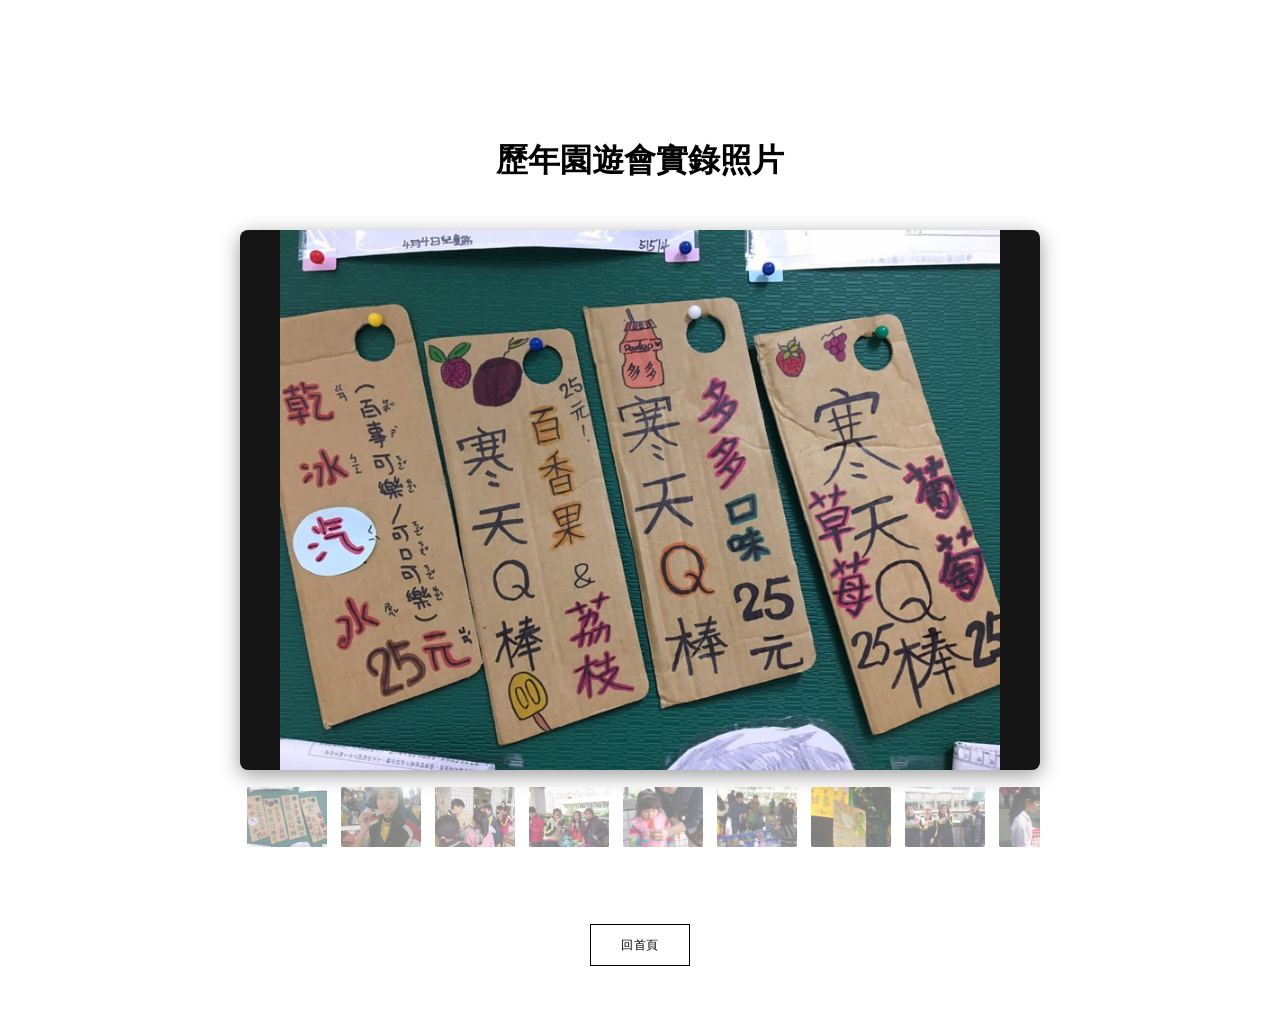
==== 27511241802352637636.html @ 29d3cc78 "Update 27511241802352637636.html" ====
<!DOCTYPE html>
<html lang="zh_TW">
	<head>
		<title>歷年實錄 - 話拳寒天Q棒</title>
		<meta http-equiv="Content-Type" content="text/html; charset=utf-8" />
		<meta name="viewport" content="width=device-width, initial-scale=1.0" />
		<meta name="google-site-verification" content="z-5UtkmPJIbmb4eJAT8ooaVAMzDH4TRlbMWdKeIVxls" />

<style>
/* === 1. 彈出視窗背景與定位 === */
#site-notice {
    position: fixed;
    z-index: 1000000 !important;
    left: 0;
    top: 0;
    width: 100%;
    height: 100%;
    overflow: auto;
    background-color: rgba(0, 0, 0, 0.6); 
    display: none;
    justify-content: center;
    align-items: center;
    padding: 20px;
}
.notice-content {
    background-color: #fefefe;
    margin: auto;
    padding: 0;
    border-radius: 10px;
    width: 90%; 
    max-width: 450px; 
    box-shadow: 0 4px 12px rgba(0, 0, 0, 0.3);
    position: relative;
    overflow: hidden; 
    animation: fadeIn 0.3s; 
}
.notice-image {
    display: block;
    width: 100%; 
    height: auto; 
}
.close-btn-notice {
    color: #aaa;
    position: absolute;
    top: 5px; 
    right: 10px;
    font-size: 32px;
    font-weight: bold;
    cursor: pointer;
    line-height: 1;
    text-shadow: 0 0 5px rgba(0, 0, 0, 0.8); 
    z-index: 1000000;
}
.close-btn-notice:hover, .close-btn-notice:focus {
    color: #fff;
    text-decoration: none;
}
@keyframes fadeIn {
    from { opacity: 0; transform: scale(0.95); }
    to { opacity: 1; transform: scale(1); }
}

/* === 2. 純 CSS 幻燈片核心樣式 === */
.gallery-container {
    max-width: 800px;
    margin: 0 auto;
    position: relative;
}
/* 大圖展示區 */
.main-stage {
    position: relative;
    width: 100%;
    height: 540px;
    background: #151515;
    border-radius: 8px;
    overflow: hidden;
    box-shadow: 0 5px 20px rgba(0,0,0,0.4);
}
.main-stage img {
    position: absolute;
    width: 100%;
    height: 100%;
    object-fit: contain; /* 保持原圖比例不變形 */
    opacity: 0;
    transition: opacity 0.4s ease-in-out;
    left: 0;
    top: 0;
}
/* 預設顯示第一張 */
.main-stage img:first-child {
    opacity: 1;
    z-index: 1;
}
/* 當縮圖錨點被觸發時，顯示對應圖片 */
.main-stage img:target {
    opacity: 1;
    z-index: 2;
}
/* 隱藏非當前目標的其他目標圖 */
.main-stage img:target ~ img:target {
    opacity: 0;
}

/* 下方縮圖橫向捲軸區 */
.thumb-scroll {
    display: flex;
    gap: 10px;
    overflow-x: auto;
    padding: 15px 5px;
    scroll-behavior: smooth;
}
/* 美化橫向滾動條 */
.thumb-scroll::-webkit-scrollbar {
    height: 8px;
}
.thumb-scroll::-webkit-scrollbar-thumb {
    background: rgba(255,255,255,0.3);
    border-radius: 4px;
}
.thumb-scroll::-webkit-scrollbar-track {
    background: rgba(0,0,0,0.1);
}
.thumb-link {
    flex: 0 0 80px;
    height: 60px;
    border-radius: 4px;
    overflow: hidden;
    opacity: 0.5;
    transition: all 0.2s;
    border: 2px solid transparent;
}
.thumb-link:hover, .thumb-link:focus {
    opacity: 1;
    border-color: #ff6b81; /* 亮色焦點外框 */
}
.thumb-link img {
    width: 100%;
    height: 100%;
    object-fit: cover;
}

@media (max-width: 768px) {
    .main-stage { height: 380px; } /* 手機端自適應縮減高度 */
    .thumb-link { flex: 0 0 65px; height: 50px; }
}
</style>

		<link id="wsite-base-style" rel="stylesheet" type="text/css" href="https://cdn11.editmysite.com/css/sites.css?buildtime=1234" />
		<link rel="stylesheet" type="text/css" href="files/main_style.css?1783336841" title="wsite-theme-css" />
		<link href='https://cdn2.editmysite.com/fonts/Montserrat/font.css?2' rel='stylesheet' type='text/css' />
		<script src='https://cdn11.editmysite.com/js/jquery-1.8.3.min.js'></script>
	</head>

	<body class="no-header-page wsite-page-27511241802352637636 full-width-body-off header-overlay-on alt-nav-off wsite-theme-light">
	<div class="wrapper">
		
		<div class="birdseye-header">
			<div class="nav-wrap">
				<div class="container">
					<div class="logo"><span class="wsite-logo"><a href="/"><span id="wsite-title">話拳寒天Q棒</span></a></span></div>
					<div class="nav desktop-nav">
						<ul class="wsite-menu-default">
							<li class="wsite-menu-item-wrap"><a href="/#intro" class="wsite-menu-item">寒天小百科</a></li>
							<li class="wsite-menu-item-wrap"><a href="/#carnival" class="wsite-menu-item">園遊會Q&A</a></li>
							<li class="wsite-menu-item-wrap"><a href="/#contact" class="wsite-menu-item">園遊會訂購</a></li>
							<li class="wsite-menu-item-wrap"><a href="/#service" class="wsite-menu-item">服務據點</a></li>
						</ul>
					</div>
					<a class="hamburger" aria-label="Menu" href="#"><span></span></a>
				</div>
			</div>
		</div>

		<div class="main-wrap">
			<div id="wsite-content" class="wsite-elements wsite-not-footer">
				<div class="wsite-section-wrap">
					<div class="wsite-section wsite-body-section wsite-section-bg-image wsite-background-17" style="background-image: url('/uploads/1/2/4/5/124560042/background-images/258115876.jpg'); background-size: cover; background-position: center;">
						<div class="wsite-section-content">
							<div class="container">
								<div class="wsite-section-elements">
									<h2 class="wsite-content-title" style="text-align:center;"><font size="6"><strong>歷年園遊會實錄照片</strong></font></h2>
									
									<div>
										<div style="height:20px;overflow:hidden"></div>
										
										<div class="gallery-container">
											
											<div class="main-stage">
												<img id="pic1" src="/uploads/1/2/4/5/124560042/10503-06-190309-0038.jpg" alt="實錄1">
												<img id="pic2" src="/uploads/1/2/4/5/124560042/10503-06-190309-0004.jpg" alt="實錄2" loading="lazy">
												<img id="pic3" src="/uploads/1/2/4/5/124560042/10503-06-190309-0005.jpg" alt="實錄3" loading="lazy">
												<img id="pic4" src="/uploads/1/2/4/5/124560042/10503-06-190309-0007.jpg" alt="實錄4" loading="lazy">
												<img id="pic5" src="/uploads/1/2/4/5/124560042/10503-06-190309-0008.jpg" alt="實錄5" loading="lazy">
												<img id="pic6" src="/uploads/1/2/4/5/124560042/10503-06-190309-0010.jpg" alt="實錄6" loading="lazy">
												<img id="pic7" src="/uploads/1/2/4/5/124560042/10503-06-190309-0040.jpg" alt="實錄7" loading="lazy">
												<img id="pic8" src="/uploads/1/2/4/5/124560042/10503-06-190309-0012.jpg" alt="實錄8" loading="lazy">
												<img id="pic9" src="/uploads/1/2/4/5/124560042/10503-06-190309-0013.jpg" alt="實錄9" loading="lazy">
												<img id="pic10" src="/uploads/1/2/4/5/124560042/10503-06-190309-0018.jpg" alt="實錄10" loading="lazy">
												<img id="pic11" src="/uploads/1/2/4/5/124560042/10503-06-190309-0019.jpg" alt="實錄11" loading="lazy">
												<img id="pic12" src="/uploads/1/2/4/5/124560042/10503-06-190309-0020.jpg" alt="實錄12" loading="lazy">
												<img id="pic13" src="/uploads/1/2/4/5/124560042/10503-06-190309-0021.jpg" alt="實錄13" loading="lazy">
												<img id="pic14" src="/uploads/1/2/4/5/124560042/10503-06-190309-0022.jpg" alt="實錄14" loading="lazy">
												<img id="pic15" src="/uploads/1/2/4/5/124560042/10503-06-190309-0055.jpg" alt="實錄15" loading="lazy">
												<img id="pic16" src="/uploads/1/2/4/5/124560042/10503-06-190309-0023.jpg" alt="實錄16" loading="lazy">
												<img id="pic17" src="/uploads/1/2/4/5/124560042/10503-06-190309-0003.jpg" alt="實錄17" loading="lazy">
												<img id="pic18" src="/uploads/1/2/4/5/124560042/10503-06-190309-0024.jpg" alt="實錄18" loading="lazy">
												<img id="pic19" src="/uploads/1/2/4/5/124560042/10503-06-190309-0025.jpg" alt="實錄19" loading="lazy">
												<img id="pic20" src="/uploads/1/2/4/5/124560042/10503-06-190309-0027.jpg" alt="實錄20" loading="lazy">
												<img id="pic21" src="/uploads/1/2/4/5/124560042/10503-06-190309-0028.jpg" alt="實錄21" loading="lazy">
												<img id="pic22" src="/uploads/1/2/4/5/124560042/10503-06-190309-0029.jpg" alt="實錄22" loading="lazy">
												<img id="pic23" src="/uploads/1/2/4/5/124560042/10503-06-190309-0030.jpg" alt="實錄23" loading="lazy">
												<img id="pic24" src="/uploads/1/2/4/5/124560042/10503-06-190309-0031.jpg" alt="實錄24" loading="lazy">
												<img id="pic25" src="/uploads/1/2/4/5/124560042/10503-06-190309-0032.jpg" alt="實錄25" loading="lazy">
												<img id="pic26" src="/uploads/1/2/4/5/124560042/10503-06-190309-0034.jpg" alt="實錄26" loading="lazy">
												<img id="pic27" src="/uploads/1/2/4/5/124560042/line-album-251007-2.jpg" alt="實錄27" loading="lazy">
												<img id="pic28" src="/uploads/1/2/4/5/124560042/10503-06-190309-0035.jpg" alt="實錄28" loading="lazy">
												<img id="pic29" src="/uploads/1/2/4/5/124560042/10503-06-190309-0036.jpg" alt="實錄29" loading="lazy">
												<img id="pic30" src="/uploads/1/2/4/5/124560042/10503-06-190309-0037.jpg" alt="實錄30" loading="lazy">
												<img id="pic31" src="/uploads/1/2/4/5/124560042/10503-06-190309-0039.jpg" alt="實錄31" loading="lazy">
												<img id="pic32" src="/uploads/1/2/4/5/124560042/10503-06-190309-0056.jpg" alt="實錄32" loading="lazy">
												<img id="pic33" src="/uploads/1/2/4/5/124560042/10503-06-190309-0041.jpg" alt="實錄33" loading="lazy">
												<img id="pic34" src="/uploads/1/2/4/5/124560042/10503-06-190309-0044.jpg" alt="實錄34" loading="lazy">
												<img id="pic35" src="/uploads/1/2/4/5/124560042/10503-06-190309-0045.jpg" alt="實錄35" loading="lazy">
												<img id="pic36" src="/uploads/1/2/4/5/124560042/10503-06-190309-0046.jpg" alt="實錄36" loading="lazy">
												<img id="pic37" src="/uploads/1/2/4/5/124560042/10503-06-190309-0047.jpg" alt="實錄37" loading="lazy">
												<img id="pic38" src="/uploads/1/2/4/5/124560042/10503-06-190309-0048.jpg" alt="實錄38" loading="lazy">
												<img id="pic39" src="/uploads/1/2/4/5/124560042/10503-06-190309-0042.jpg" alt="實錄39" loading="lazy">
												<img id="pic40" src="/uploads/1/2/4/5/124560042/10503-06-190309-0049.jpg" alt="實錄40" loading="lazy">
												<img id="pic41" src="/uploads/1/2/4/5/124560042/10503-06-190309-0050.jpg" alt="實錄41" loading="lazy">
												<img id="pic42" src="/uploads/1/2/4/5/124560042/10503-06-190309-0051.jpg" alt="實錄42" loading="lazy">
												<img id="pic43" src="/uploads/1/2/4/5/124560042/10503-06-190309-0052.jpg" alt="實錄43" loading="lazy">
												<img id="pic44" src="/uploads/1/2/4/5/124560042/10503-06-190309-0054.jpg" alt="實錄44" loading="lazy">
												<img id="pic45" src="/uploads/1/2/4/5/124560042/10503-06-190309-0057.jpg" alt="實錄45" loading="lazy">
												<img id="pic46" src="/uploads/1/2/4/5/124560042/10503-06-190309-0058.jpg" alt="實錄46" loading="lazy">
												<img id="pic47" src="/uploads/1/2/4/5/124560042/10503-06-190309-0059.jpg" alt="實錄47" loading="lazy">
												<img id="pic48" src="/uploads/1/2/4/5/124560042/10503-06-190309-0060.jpg" alt="實錄48" loading="lazy">
												<img id="pic49" src="/uploads/1/2/4/5/124560042/10503-06-190309-0061.jpg" alt="實錄49" loading="lazy">
												<img id="pic50" src="/uploads/1/2/4/5/124560042/10503-06-190309-0062.jpg" alt="實錄50" loading="lazy">
												<img id="pic51" src="/uploads/1/2/4/5/124560042/10503-06-190309-0063.jpg" alt="實錄51" loading="lazy">
												<img id="pic52" src="/uploads/1/2/4/5/124560042/10503-06-190309-0053.jpg" alt="實錄52" loading="lazy">
												<img id="pic53" src="/uploads/1/2/4/5/124560042/10503-06-190309-0064.jpg" alt="實錄53" loading="lazy">
												<img id="pic54" src="/uploads/1/2/4/5/124560042/10503-06-190309-0065.jpg" alt="實錄54" loading="lazy">
												<img id="pic55" src="/uploads/1/2/4/5/124560042/line-album-251007-3.jpg" alt="實錄55" loading="lazy">
												<img id="pic56" src="/uploads/1/2/4/5/124560042/line-album-251007-1.jpg" alt="實錄56" loading="lazy">
											</div>
											
											<div class="thumb-scroll">
												<a href="#pic1" class="thumb-link"><img src="/uploads/1/2/4/5/124560042/10503-06-190309-0038.jpg" alt="縮圖1"></a>
												<a href="#pic2" class="thumb-link"><img src="/uploads/1/2/4/5/124560042/10503-06-190309-0004.jpg" alt="縮圖2"></a>
												<a href="#pic3" class="thumb-link"><img src="/uploads/1/2/4/5/124560042/10503-06-190309-0005.jpg" alt="縮圖3"></a>
												<a href="#pic4" class="thumb-link"><img src="/uploads/1/2/4/5/124560042/10503-06-190309-0007.jpg" alt="縮圖4"></a>
												<a href="#pic5" class="thumb-link"><img src="/uploads/1/2/4/5/124560042/10503-06-190309-0008.jpg" alt="縮圖5"></a>
												<a href="#pic6" class="thumb-link"><img src="/uploads/1/2/4/5/124560042/10503-06-190309-0010.jpg" alt="縮圖6"></a>
												<a href="#pic7" class="thumb-link"><img src="/uploads/1/2/4/5/124560042/10503-06-190309-0040.jpg" alt="縮圖7"></a>
												<a href="#pic8" class="thumb-link"><img src="/uploads/1/2/4/5/124560042/10503-06-190309-0012.jpg" alt="縮圖8"></a>
												<a href="#pic9" class="thumb-link"><img src="/uploads/1/2/4/5/124560042/10503-06-190309-0013.jpg" alt="縮圖9"></a>
												<a href="#pic10" class="thumb-link"><img src="/uploads/1/2/4/5/124560042/10503-06-190309-0018.jpg" alt="縮圖10"></a>
												<a href="#pic11" class="thumb-link"><img src="/uploads/1/2/4/5/124560042/10503-06-190309-0019.jpg" alt="縮圖11"></a>
												<a href="#pic12" class="thumb-link"><img src="/uploads/1/2/4/5/124560042/10503-06-190309-0020.jpg" alt="縮圖12"></a>
												<a href="#pic13" class="thumb-link"><img src="/uploads/1/2/4/5/124560042/10503-06-190309-0021.jpg" alt="縮圖13"></a>
												<a href="#pic14" class="thumb-link"><img src="/uploads/1/2/4/5/124560042/10503-06-190309-0022.jpg" alt="縮圖14"></a>
												<a href="#pic15" class="thumb-link"><img src="/uploads/1/2/4/5/124560042/10503-06-190309-0055.jpg" alt="縮圖15"></a>
												<a href="#pic16" class="thumb-link"><img src="/uploads/1/2/4/5/124560042/10503-06-190309-0023.jpg" alt="縮圖16"></a>
												<a href="#pic17" class="thumb-link"><img src="/uploads/1/2/4/5/124560042/10503-06-190309-0003.jpg" alt="縮圖17"></a>
												<a href="#pic18" class="thumb-link"><img src="/uploads/1/2/4/5/124560042/10503-06-190309-0024.jpg" alt="縮圖18"></a>
												<a href="#pic19" class="thumb-link"><img src="/uploads/1/2/4/5/124560042/10503-06-190309-0025.jpg" alt="縮圖19"></a>
												<a href="#pic20" class="thumb-link"><img src="/uploads/1/2/4/5/124560042/10503-06-190309-0027.jpg" alt="縮圖20"></a>
												<a href="#pic21" class="thumb-link"><img src="/uploads/1/2/4/5/124560042/10503-06-190309-0028.jpg" alt="縮圖21"></a>
												<a href="#pic22" class="thumb-link"><img src="/uploads/1/2/4/5/124560042/10503-06-190309-0029.jpg" alt="縮圖22"></a>
												<a href="#pic23" class="thumb-link"><img src="/uploads/1/2/4/5/124560042/10503-06-190309-0030.jpg" alt="縮圖23"></a>
												<a href="#pic24" class="thumb-link"><img src="/uploads/1/2/4/5/124560042/10503-06-190309-0031.jpg" alt="縮圖24"></a>
												<a href="#pic25" class="thumb-link"><img src="/uploads/1/2/4/5/124560042/10503-06-190309-0032.jpg" alt="縮圖25"></a>
												<a href="#pic26" class="thumb-link"><img src="/uploads/1/2/4/5/124560042/10503-06-190309-0034.jpg" alt="縮圖26"></a>
												<a href="#pic27" class="thumb-link"><img src="/uploads/1/2/4/5/124560042/line-album-251007-2.jpg" alt="縮圖27"></a>
												<a href="#pic28" class="thumb-link"><img src="/uploads/1/2/4/5/124560042/10503-06-190309-0035.jpg" alt="縮圖28"></a>
												<a href="#pic29" class="thumb-link"><img src="/uploads/1/2/4/5/124560042/10503-06-190309-0036.jpg" alt="縮圖29"></a>
												<a href="#pic30" class="thumb-link"><img src="/uploads/1/2/4/5/124560042/10503-06-190309-0037.jpg" alt="縮圖30"></a>
												<a href="#pic31" class="thumb-link"><img src="/uploads/1/2/4/5/124560042/10503-06-190309-0039.jpg" alt="縮圖31"></a>
												<a href="#pic32" class="thumb-link"><img src="/uploads/1/2/4/5/124560042/10503-06-190309-0056.jpg" alt="縮圖32"></a>
												<a href="#pic33" class="thumb-link"><img src="/uploads/1/2/4/5/124560042/10503-06-190309-0041.jpg" alt="縮圖33"></a>
												<a href="#pic34" class="thumb-link"><img src="/uploads/1/2/4/5/124560042/10503-06-190309-0044.jpg" alt="縮圖34"></a>
												<a href="#pic35" class="thumb-link"><img src="/uploads/1/2/4/5/124560042/10503-06-190309-0045.jpg" alt="縮圖35"></a>
												<a href="#pic36" class="thumb-link"><img src="/uploads/1/2/4/5/124560042/10503-06-190309-0046.jpg" alt="縮圖36"></a>
												<a href="#pic37" class="thumb-link"><img src="/uploads/1/2/4/5/124560042/10503-06-190309-0047.jpg" alt="縮圖37"></a>
												<a href="#pic38" class="thumb-link"><img src="/uploads/1/2/4/5/124560042/10503-06-190309-0048.jpg" alt="縮圖38"></a>
												<a href="#pic39" class="thumb-link"><img src="/uploads/1/2/4/5/124560042/10503-06-190309-0042.jpg" alt="縮圖39"></a>
												<a href="#pic40" class="thumb-link"><img src="/uploads/1/2/4/5/124560042/10503-06-190309-0049.jpg" alt="縮圖40"></a>
												<a href="#pic41" class="thumb-link"><img src="/uploads/1/2/4/5/124560042/10503-06-190309-0050.jpg" alt="縮圖41"></a>
												<a href="#pic42" class="thumb-link"><img src="/uploads/1/2/4/5/124560042/10503-06-190309-0051.jpg" alt="縮圖42"></a>
												<a href="#pic43" class="thumb-link"><img src="/uploads/1/2/4/5/124560042/10503-06-190309-0052.jpg" alt="縮圖43"></a>
												<a href="#pic44" class="thumb-link"><img src="/uploads/1/2/4/5/124560042/10503-06-190309-0054.jpg" alt="縮圖44"></a>
												<a href="#pic45" class="thumb-link"><img src="/uploads/1/2/4/5/124560042/10503-06-190309-0057.jpg" alt="縮圖45"></a>
												<a href="#pic46" class="thumb-link"><img src="/uploads/1/2/4/5/124560042/10503-06-190309-0058.jpg" alt="縮圖46"></a>
												<a href="#pic47" class="thumb-link"><img src="/uploads/1/2/4/5/124560042/10503-06-190309-0059.jpg" alt="縮圖47"></a>
												<a href="#pic48" class="thumb-link"><img src="/uploads/1/2/4/5/124560042/10503-06-190309-0060.jpg" alt="縮圖48"></a>
												<a href="#pic49" class="thumb-link"><img src="/uploads/1/2/4/5/124560042/10503-06-190309-0061.jpg" alt="縮圖49"></a>
												<a href="#pic50" class="thumb-link"><img src="/uploads/1/2/4/5/124560042/10503-06-190309-0062.jpg" alt="縮圖50"></a>
												<a href="#pic51" class="thumb-link"><img src="/uploads/1/2/4/5/124560042/10503-06-190309-0063.jpg" alt="縮圖51"></a>
												<a href="#pic52" class="thumb-link"><img src="/uploads/1/2/4/5/124560042/10503-06-190309-0053.jpg" alt="縮圖52"></a>
												<a href="#pic53" class="thumb-link"><img src="/uploads/1/2/4/5/124560042/10503-06-190309-0064.jpg" alt="縮圖53"></a>
												<a href="#pic54" class="thumb-link"><img src="/uploads/1/2/4/5/124560042/10503-06-190309-0065.jpg" alt="縮圖54"></a>
												<a href="#pic55" class="thumb-link"><img src="/uploads/1/2/4/5/124560042/line-album-251007-3.jpg" alt="縮圖55"></a>
												<a href="#pic56" class="thumb-link"><img src="/uploads/1/2/4/5/124560042/line-album-251007-1.jpg" alt="縮圖56"></a>
											</div>
										</div>

										<div style="height:20px;overflow:hidden"></div>
									</div>

									<div style="text-align:center;">
										<div style="height: 40px; overflow: hidden;"></div>
										<a class="wsite-button wsite-button-small wsite-button-normal" href="/">
											<span class="wsite-button-inner">回首頁</span>
										</a>
										<div style="height: 10px; overflow: hidden;"></div>
									</div>
								</div>
							</div>
						</div>
					</div>
				</div>
			</div>
		</div>

		<div class="footer-wrap">
			<div class="footer"></div>
		</div>
	</div>

	<div id="navMobile" class="nav mobile-nav">
		<a class="hamburger" aria-label="Menu" href="#"><span></span></a>
		<ul class="wsite-menu-default">
			<li class="wsite-menu-item-wrap"><a href="/#intro" class="wsite-menu-item">寒天小百科</a></li>
			<li class="wsite-menu-item-wrap"><a href="/#carnival" class="wsite-menu-item">園遊會Q&A</a></li>
			<li class="wsite-menu-item-wrap"><a href="/#contact" class="wsite-menu-item">園遊會訂購</a></li>
			<li class="wsite-menu-item-wrap"><a href="/#service" class="wsite-menu-item">服務據點</a></li>
		</ul>
	</div>

<script>
document.addEventListener('DOMContentLoaded', function() {
    // === Weebly 廣告隱藏邏輯 ===
    var adElement = document.getElementById('weebly-footer-signup-container-v3');
    if (adElement) { adElement.remove(); }

    // === 手機選單自動關閉邏輯 ===
    var anchorLinks = document.querySelectorAll('#navMobile a[href*="#"]');
    var hamburgerButton = document.querySelector('a.hamburger');
    if (anchorLinks.length > 0 && hamburgerButton) {
        anchorLinks.forEach(function(link) {
            link.addEventListener('click', function() {
                setTimeout(function() {
                    hamburgerButton.click();
                    document.body.classList.remove('nav-open', 'mobile-nav-open'); 
                }, 50); 
            });
        });
    }

    // === 彈出公告視窗點擊強制關閉邏輯 ===
    var popup = document.getElementById('site-notice');
    document.addEventListener('click', function(event) {
        if (!popup || popup.style.display === 'none') return;
        var isCloseButton = event.target.closest('.close-btn-notice');
        var isBackdrop = (event.target === popup);
        if (isCloseButton || isBackdrop) {
            popup.style.setProperty('display', 'none', 'important');
            event.stopPropagation(); 
        }
    }, true);
});
</script>
	</body>
</html>
---- files/main_style.css ----
ul, ol, li, h1, h2, h3, h4, h5, h6, pre, form, body, html, div.paragraph, blockquote, fieldset, input { margin: 0; padding: 0; }
ul, ol, li, h1, h2, h3, h4, h5, h6, pre, form, body, html, p, blockquote, fieldset, input { margin: 0; padding: 0; }
 .wsite-form-field input[type='text'], .wsite-form-field input[type='email'], .wsite-form-field textarea, .wsite-form-field select, .wsite-form-field input[type='radio'], .wsite-form-field input[type='checkbox'], .wsite-com-product-option-groups input[type='text'], .wsite-com-product-option-groups input[type='email'], .wsite-com-product-option-groups textarea, .wsite-com-product-option-groups select, .wsite-com-product-option-groups input[type='radio'], .wsite-com-product-option-groups input[type='checkbox'] { -webkit-box-shadow: none; -moz-box-shadow: none; box-shadow: none; -webkit-appearance: none; -moz-appearance: none; appearance: none; text-shadow: none; }
 .wsite-form-field textarea, .wsite-com-product-option-groups textarea { resize: none; }
 @font-face { font-family: 'Birdseye'; src: url('theme/fonts/17c55b27-e9ab-43cd-b948-d49f97480d68.eot?#iefix?1783336841'); src: url('theme/fonts/17c55b27-e9ab-43cd-b948-d49f97480d68.eot?#iefix?1783336841') format('eot'), url('theme/fonts/2e3f5cb9-101f-46cf-a7b3-dfaa58261e03.woff2?1783336841') format('woff2'), url('theme/fonts/fa19948e-5e38-4909-b31e-41acd170d6f2.woff?1783336841') format('woff'), url('theme/fonts/6de0ce4d-9278-467b-b96f-c1f5f0a4c375.ttf?1783336841') format('truetype'), url('theme/fonts/9fd4ea0c-b19a-4b21-9fdf-37045707dd78.svg#9fd4ea0c-b19a-4b21-9fdf-37045707dd78?1783336841') format('svg'); font-weight: 100; font-style: normal; }
 @font-face { font-family: 'Birdseye'; src: url('theme/fonts/8b498c39-fabe-4789-bb81-5e37c9ecddd3.eot?#iefix?1783336841'); src: url('theme/fonts/8b498c39-fabe-4789-bb81-5e37c9ecddd3.eot?#iefix?1783336841') format('eot'), url('theme/fonts/1c6c1881-23c9-4d6a-a018-759d1c9ded15.woff2?1783336841') format('woff2'), url('theme/fonts/f0d655c5-a88a-49ad-bb29-f3b5cca41731.woff?1783336841') format('woff'), url('theme/fonts/3a561c83-40d4-4868-8255-e8455eb009c4.ttf?1783336841') format('truetype'), url('theme/fonts/3966f856-9dcf-48e7-88e7-7400f1b7d619.svg#3966f856-9dcf-48e7-88e7-7400f1b7d619?1783336841') format('svg'); font-weight: 100; font-style: italic; }
 @font-face { font-family: 'Birdseye'; src: url('theme/fonts/e9167238-3b3f-4813-a04a-a384394eed42.eot?#iefix?1783336841'); src: url('theme/fonts/e9167238-3b3f-4813-a04a-a384394eed42.eot?#iefix?1783336841') format('eot'), url('theme/fonts/2cd55546-ec00-4af9-aeca-4a3cd186da53.woff2?1783336841') format('woff2'), url('theme/fonts/1e9892c0-6927-4412-9874-1b82801ba47a.woff?1783336841') format('woff'), url('theme/fonts/46cf1067-688d-4aab-b0f7-bd942af6efd8.ttf?1783336841') format('truetype'), url('theme/fonts/52a192b1-bea5-4b48-879f-107f009b666f.svg#52a192b1-bea5-4b48-879f-107f009b666f?1783336841') format('svg'); font-weight: 500; font-style: normal; }
 @font-face { font-family: 'Birdseye'; src: url('theme/fonts/d1fddef1-d940-4904-8f6c-17e809462301.eot?#iefix?1783336841'); src: url('theme/fonts/d1fddef1-d940-4904-8f6c-17e809462301.eot?#iefix?1783336841') format('eot'), url('theme/fonts/7377dbe6-f11a-4a05-b33c-bc8ce1f60f84.woff2?1783336841') format('woff2'), url('theme/fonts/92b66dbd-4201-4ac2-a605-4d4ffc8705cc.woff?1783336841') format('woff'), url('theme/fonts/18839597-afa8-4f0b-9abb-4a30262d0da8.ttf?1783336841') format('truetype'), url('theme/fonts/1de7e6f4-9d4d-47e7-ab23-7d5cf10ab585.svg#1de7e6f4-9d4d-47e7-ab23-7d5cf10ab585?1783336841') format('svg'); font-weight: 500; font-style: italic; }
 @font-face { font-family: 'Birdseye'; src: url('theme/fonts/1a7c9181-cd24-4943-a9d9-d033189524e0.eot?#iefix?1783336841'); src: url('theme/fonts/1a7c9181-cd24-4943-a9d9-d033189524e0.eot?#iefix?1783336841') format('eot'), url('theme/fonts/627fbb5a-3bae-4cd9-b617-2f923e29d55e.woff2?1783336841') format('woff2'), url('theme/fonts/f26faddb-86cc-4477-a253-1e1287684336.woff?1783336841') format('woff'), url('theme/fonts/63a74598-733c-4d0c-bd91-b01bffcd6e69.ttf?1783336841') format('truetype'), url('theme/fonts/a89d6ad1-a04f-4a8f-b140-e55478dbea80.svg#a89d6ad1-a04f-4a8f-b140-e55478dbea80?1783336841') format('svg'); font-weight: 600; font-style: normal; }
 @font-face { font-family: 'Birdseye'; src: url('theme/fonts/77a9cdce-ea6a-4f94-95df-e6a54555545e.eot?#iefix?1783336841'); src: url('theme/fonts/77a9cdce-ea6a-4f94-95df-e6a54555545e.eot?#iefix?1783336841') format('eot'), url('theme/fonts/3f380a53-50ea-4a62-95c5-d5d8dba03ab8.woff2?1783336841') format('woff2'), url('theme/fonts/8344e877-560d-44d4-82eb-9822766676f9.woff?1783336841') format('woff'), url('theme/fonts/b28b01d9-78c5-46c6-a30d-9a62c8f407c5.ttf?1783336841') format('truetype'), url('theme/fonts/ed4d3c45-af64-4992-974b-c37cd12a9570.svg#ed4d3c45-af64-4992-974b-c37cd12a9570?1783336841') format('svg'); font-weight: 600; font-style: italic; }
 html { height: 100%; }
 body { width: 100%; height: 100%; background: rgba(0,0,0,0.05); color: #000000; font-family: 'Birdseye', sans-serif; font-size: 16px; font-weight: 500; -webkit-font-smoothing: antialiased; -moz-osx-font-smoothing: grayscale; }
 a { color: inherit; text-decoration: none; }
 a img, a:hover img { border: none; }
 h2 { color: #000000; font-family: 'Montserrat', sans-serif; font-size: 24px; font-weight: 700; line-height: 1.25; margin: 0 auto 30px; }
 div.paragraph, #wsite-search-list div.paragraph { font-family: 'Birdseye', sans-serif; font-size: 16px; font-weight: 500; line-height: 1.75; margin: 0 auto 30px; }
 p, #wsite-search-list p { font-family: 'Birdseye', sans-serif; font-size: 16px; font-weight: 500; line-height: 1.75; margin: 0 auto 30px; }
 div.paragraph a, #wsite-search-list div.paragraph a { color: inherit; font-weight: 600; text-decoration: underline; -webkit-transition: opacity 300ms ease-in-out; -moz-transition: opacity 300ms ease-in-out; -ms-transition: opacity 300ms ease-in-out; transition: opacity 300ms ease-in-out; }
 p a, #wsite-search-list p a { color: inherit; font-weight: 600; text-decoration: underline; -webkit-transition: opacity 300ms ease-in-out; -moz-transition: opacity 300ms ease-in-out; -ms-transition: opacity 300ms ease-in-out; transition: opacity 300ms ease-in-out; }
 div.paragraph a:hover, #wsite-search-list div.paragraph a:hover { opacity: 0.75; }
 p a:hover, #wsite-search-list p a:hover { opacity: 0.75; }
 blockquote { position: relative; padding: 1.5em 2.5em; background: rgba(0,0,0,0.05); font-family: 'Birdseye', sans-serif; font-size: 16px; font-weight: 500; line-height: 1.75; text-align: left; margin: 0 auto 30px; }
 blockquote:before { position: absolute; content: '\201C'; top: 0.75em; left: 0.5em; font-size: 2em; line-height: 1; font-weight: bold; }
 .splash-page .wsite-background, .wsite-header-section { background: url(theme/images/default-bg.jpg?1783336841) no-repeat top center; background-size: cover; }
 .wsite-header-section { height: 600px; }
 body.header-overlay-on .wsite-header-section:not(.wsite-section-bg-color):before { content: ''; display: block; position: absolute; top: 0; width: 100%; height: 60%; background: linear-gradient(to bottom,rgba(0,0,0,0.3) 0%,rgba(0,0,0,0.15) 40%,rgba(0,0,0,0) 100%); }
 .banner-wrap { position: relative; height: 100%; background: #000000; color: #ffffff; }
 .banner-wrap .container { padding: 80px 40px; }
 .banner-wrap .banner { text-align: center; -webkit-transition: opacity 500ms ease; -moz-transition: opacity 500ms ease; -ms-transition: opacity 500ms ease; transition: opacity 500ms ease; }
 .banner-wrap h2 { color: inherit; font-family: 'Birdseye', sans-serif; font-size: 80px; font-weight: 100; line-height: 1.15; margin: 15px auto; }
 .banner-wrap div.paragraph { color: inherit; font-family: 'Montserrat', sans-serif; font-size: 12px; font-weight: 700; line-height: 1.15; letter-spacing: 0.15em; margin: 15px auto; }
 .banner-wrap p { color: inherit; font-family: 'Montserrat', sans-serif; font-size: 12px; font-weight: 700; line-height: 1.15; letter-spacing: 0.15em; margin: 15px auto; }
 .container, .wsite-footer { position: relative; width: 100%; margin: 0 auto; box-sizing: border-box; }
 .main-wrap { width: 100%; background: #ffffff; }
 .main-wrap .container { padding: 60px 40px; }
 body.full-width-body-off .banner-wrap .container, body.full-width-body-off .main-wrap .container, body.full-width-body-off .wsite-footer { max-width: 1200px; margin: 0 auto; }
 .footer-wrap { width: 100%; font-size: 14px; }
 .footer-wrap .wsite-footer { padding: 60px 40px; }
 .footer-wrap h2, .footer-wrap div.paragraph, .footer-wrap blockquote { margin: 0 auto 20px; }
 .footer-wrap h2, .footer-wrap p, .footer-wrap blockquote { margin: 0 auto 20px; }
 .footer-wrap h2 { font-size: 20px; }
 .footer-wrap div.paragraph { font-size: 14px; }
 .footer-wrap p { font-size: 14px; }
 .footer-wrap blockquote { font-size: 14px; background: transparent; padding: 0 0 0 1em; }
 .footer-wrap blockquote:before { top: 0; left: 0; font-size: 1.5em; }
 .birdseye-header { position: fixed; top: 0; z-index: 12; width: 100%; max-width: 100%; padding: 20px 40px; color: #ffffff; border-color: #ffffff; box-sizing: border-box; -webkit-transition: background-color 300ms ease, color 260ms ease, padding 180ms ease; -moz-transition: background-color 300ms ease, color 260ms ease, padding 180ms ease; -ms-transition: background-color 300ms ease, color 260ms ease, padding 180ms ease; transition: background-color 300ms ease, color 260ms ease, padding 180ms ease; backface-visibility: hidden; -webkit-backface-visibility: hidden; }
 .birdseye-header .container { display: table; overflow-y: hidden; width: 100%; max-height: 80px; }
 .birdseye-header .hamburger { display: none; box-sizing: initial; }
 .birdseye-header .logo { display: table-cell; overflow-y: hidden; vertical-align: middle; }
 .birdseye-header .logo * { display: block; }
 .birdseye-header .logo a { margin-right: 30px; -webkit-transition: opacity 200ms ease; -moz-transition: opacity 200ms ease; -ms-transition: opacity 200ms ease; transition: opacity 200ms ease; }
 .birdseye-header .logo a:hover { opacity: .6; }
 .birdseye-header .logo #wsite-title { max-width: 400px; font-family: 'Montserrat', sans-serif; font-size: 30px; font-weight: 700; line-height: 1; text-transform: uppercase; letter-spacing: 0.03em; -webkit-transition: font-size 260ms ease; -moz-transition: font-size 260ms ease; -ms-transition: font-size 260ms ease; transition: font-size 260ms ease; }
 .birdseye-header .logo img { overflow: hidden; max-width: 200px; max-height: 40px; }
 .nav { display: table-cell; vertical-align: middle; }
 .nav ul { float: right; max-width: calc(100vw - 480px); overflow: hidden; }
 .nav li { display: inline-block; margin: 5px 5px 5px 0; }
 .nav .wsite-menu-item { display: block; padding: 12px 20px; border: 1px solid transparent; font-family: 'Montserrat', sans-serif; font-size: 12px; font-weight: 500; line-height: 1; letter-spacing: 0.05em; text-transform: uppercase; -webkit-transition: opacity 300ms ease; -moz-transition: opacity 300ms ease; -ms-transition: opacity 300ms ease; transition: opacity 300ms ease; }
 .nav li:not(.wsite-nav-cart)#active > .wsite-menu-item { border-color: inherit; }
 .nav li .wsite-menu-item:hover { opacity: 0.6; }
 .nav #wsite-nav-cart-a { padding-right: 0; }
 .nav #wsite-nav-cart-num { display: inline-block; min-width: 10px; padding: 2px 3px; margin-left: 2px; text-align: center; background: #ffffff; color: #000000; }
 .mobile-nav { display: none; }
 #wsite-menus > .wsite-menu-wrap > .wsite-menu .wsite-menu { margin: 0 -1px; }
 #wsite-menus .wsite-menu { position: relative; background: #ffffff; -webkit-box-shadow: inset 0px 0px 0px 1px #000000; -moz-box-shadow: inset 0px 0px 0px 1px #000000; -ms-box-shadow: inset 0px 0px 0px 1px #000000; box-shadow: inset 0px 0px 0px 1px #000000; }
 #wsite-menus .wsite-menu li a { background: transparent; color: #000000; font-family: 'Montserrat', sans-serif; font-size: 12px; font-weight: normal; line-height: normal; text-transform: uppercase; letter-spacing: 0.05em; border: none; }
 #wsite-menus .wsite-menu li a:hover { background: rgba(0,0,0,0.05); -webkit-transition: opacity 200ms ease; -moz-transition: opacity 200ms ease; -ms-transition: opacity 200ms ease; transition: opacity 200ms ease; }
 #wsite-menus .wsite-menu-arrow { display: none; }
 body.affix .birdseye-header { position: fixed; -webkit-box-shadow: 0px 1px 2px 0px rgba(0,0,0,0.05); -moz-box-shadow: 0px 1px 2px 0px rgba(0,0,0,0.05); -ms-box-shadow: 0px 1px 2px 0px rgba(0,0,0,0.05); box-shadow: 0px 1px 2px 0px rgba(0,0,0,0.05); padding: 10px 40px; }
 body.affix .birdseye-header .logo #wsite-title { font-size: 24px; }
 body.affix .birdseye-header .wsite-menu-item { padding: 10px 20px; }
 body.affix .birdseye-header, body.no-header-page .birdseye-header, body.splash-banner-page .birdseye-header { background: #ffffff; color: #000000; border-color: #000000; }
 body.affix .birdseye-header .nav #wsite-nav-cart-num, body.no-header-page .birdseye-header .nav #wsite-nav-cart-num, body.splash-banner-page .birdseye-header .nav #wsite-nav-cart-num { background: #000000; color: #ffffff; }
 body.affix .birdseye-header .hamburger span, body.affix .birdseye-header .hamburger span:before, body.affix .birdseye-header .hamburger span:after, body.no-header-page .birdseye-header .hamburger span, body.no-header-page .birdseye-header .hamburger span:before, body.no-header-page .birdseye-header .hamburger span:after, body.splash-banner-page .birdseye-header .hamburger span, body.splash-banner-page .birdseye-header .hamburger span:before, body.splash-banner-page .birdseye-header .hamburger span:after { background: #000000; }
 body.affix.alt-nav-on .birdseye-header, body.no-header-page.alt-nav-on .birdseye-header, body.splash-banner-page.alt-nav-on .birdseye-header { background: rgba(0,0,0,0.9); color: #ffffff; border-color: #ffffff; }
 body.affix.alt-nav-on .birdseye-header .nav #wsite-nav-cart-num, body.no-header-page.alt-nav-on .birdseye-header .nav #wsite-nav-cart-num, body.splash-banner-page.alt-nav-on .birdseye-header .nav #wsite-nav-cart-num { background: #ffffff; color: rgba(0,0,0,0.9); }
 body.affix.alt-nav-on .birdseye-header .hamburger span, body.affix.alt-nav-on .birdseye-header .hamburger span:before, body.affix.alt-nav-on .birdseye-header .hamburger span:after, body.no-header-page.alt-nav-on .birdseye-header .hamburger span, body.no-header-page.alt-nav-on .birdseye-header .hamburger span:before, body.no-header-page.alt-nav-on .birdseye-header .hamburger span:after, body.splash-banner-page.alt-nav-on .birdseye-header .hamburger span, body.splash-banner-page.alt-nav-on .birdseye-header .hamburger span:before, body.splash-banner-page.alt-nav-on .birdseye-header .hamburger span:after { background: #ffffff; }
 body.wsite-checkout-page .birdseye-header, body.wsite-native-mobile-editor .birdseye-header { position: absolute !important; }
 .no-header-page .main-wrap { padding-top: 80px; }
 body.splash-page .banner-wrap { display: table; width: 100%; height: 100vh; }
 body.splash-page .banner { display: table-cell; vertical-align: middle; text-align: center; }
 body.splash-page .footer-wrap { display: none; }
 body.splash-page .banner { display: none; }
 body.splash-page .birdseye-header { top: calc(50% - 132px); padding: 40px 80px; background: #ffffff; color: #000000; border-color: #000000; }
 body.splash-page .birdseye-header .container { height: 185px; max-height: none; }
 body.splash-page .birdseye-header .logo #wsite-title { font-size: 50px; }
 body.splash-page .birdseye-header .wsite-phone { font-family: 'Montserrat', sans-serif; font-size: 14px; color: rgba(0,0,0,0.6); padding-top: 20px; }
 body.splash-page .birdseye-header .nav .wsite-menu-item { font-size: 14px; }
 body.splash-page .birdseye-header li#active > .wsite-menu-item { border-color: transparent; }
 body.splash-page .birdseye-header .nav #wsite-nav-cart-num { background: #000000; color: #ffffff; }
 body.splash-page.alt-nav-on .birdseye-header { background: #000000; color: #ffffff; border-color: #ffffff; }
 body.splash-page.alt-nav-on .birdseye-header .wsite-phone { color: rgba(255,255,255,0.6); }
 body.splash-page.alt-nav-on .birdseye-header .nav #wsite-nav-cart-num { background: #ffffff; color: #000000; }
 body:not(.wsite-editor) .logo, body:not(.wsite-editor) .desktop-nav { opacity: 0; -webkit-transition: opacity 600ms ease-in 300ms; -moz-transition: opacity 600ms ease-in 300ms; -ms-transition: opacity 600ms ease-in 300ms; transition: opacity 600ms ease-in 300ms; }
 body:not(.wsite-editor).fade-in .logo, body:not(.wsite-editor).fade-in .desktop-nav { opacity: 1; }
 ::-webkit-input-placeholder, :-moz-placeholder, ::-moz-placeholder, :-ms-input-placeholder { color: rgba(0,0,0,0.4); }
 .wsite-form-field .wsite-form-input, .wsite-form-field .wsite-search-element-input, .wsite-form-field .form-select, .wsite-form-field .wsite-form-field select, .wsite-form-field .wsite-com-product-option-groups select, .wsite-form-field .form-radio-container, .wsite-form-field input[type='radio'], .wsite-form-field input[type='checkbox'], .wsite-com-product-option-groups .wsite-form-input, .wsite-com-product-option-groups .wsite-search-element-input, .wsite-com-product-option-groups .form-select, .wsite-com-product-option-groups .wsite-form-field select, .wsite-com-product-option-groups .wsite-com-product-option-groups select, .wsite-com-product-option-groups .form-radio-container, .wsite-com-product-option-groups input[type='radio'], .wsite-com-product-option-groups input[type='checkbox'] { color: #000000; font-family: 'Montserrat', sans-serif; font-size: 14px; font-weight: normal; line-height: 1; border-radius: 0; -webkit-transition: all 300ms ease; -moz-transition: all 300ms ease; -ms-transition: all 300ms ease; transition: all 300ms ease; }
 .wsite-form-input, .wsite-search-element-input, .form-select, .wsite-form-field select, .wsite-com-product-option-groups select { color: #000000; height: auto; max-width: 370px; padding: 10px 20px !important; margin-bottom: 10px; background: transparent; border: 1px solid rgba(0,0,0,0.4); }
 .wsite-form-input:hover, .wsite-form-input:focus, .wsite-form-input--focus, .wsite-search-element-input:hover, .wsite-search-element-input:focus, .form-select:hover, .form-select:focus, .wsite-form-field select:hover, .wsite-form-field select:focus, .wsite-com-product-option-groups select:hover, .wsite-com-product-option-groups select:focus { background-color: rgba(0,0,0,0.05); border-color: #000000; }
 .form-select, .wsite-form-field select, .wsite-com-product-option-groups select { text-indent: 0.01px; text-overflow: ''; height: 40px; background: transparent url(theme/images/select-dropdown.svg?1783336841) 97% center no-repeat; }
 .wsite-form-field input[type='radio'], .wsite-form-field input[type='checkbox'], .wsite-com-product-option-groups input[type='radio'], .wsite-com-product-option-groups input[type='checkbox'] { width: 20px; height: 20px; border: 1px solid rgba(0,0,0,0.4) !important; }
 .wsite-form-field input[type='radio']:hover, .wsite-form-field input[type='radio']:checked, .wsite-form-field input[type='checkbox']:hover, .wsite-form-field input[type='checkbox']:checked, .wsite-com-product-option-groups input[type='radio']:hover, .wsite-com-product-option-groups input[type='radio']:checked, .wsite-com-product-option-groups input[type='checkbox']:hover, .wsite-com-product-option-groups input[type='checkbox']:checked { border-color: #000000 !important; }
 .wsite-form-field input[type='radio'], .wsite-com-product-option-groups input[type='radio'] { border-radius: 100%; }
 .wsite-form-field input[type='radio']:after, .wsite-com-product-option-groups input[type='radio']:after { display: block; border-radius: 100%; box-sizing: border-box; content: ''; }
 .wsite-form-field input[type='radio']:checked:after, .wsite-com-product-option-groups input[type='radio']:checked:after { background: #ffffff; border: 4px solid #000000; width: 18px; height: 18px; }
 .wsite-form-field input[type='checkbox']:after, .wsite-com-product-option-groups input[type='checkbox']:after { position: relative; top: 2px; left: 6px; width: 4px; height: 8px; border: solid #ffffff; border-width: 0 2px 2px 0; -webkit-transform: rotate(45deg); -moz-transform: rotate(45deg); -ms-transform: rotate(45deg); -o-transform: rotate(45deg); transform: rotate(45deg); }
 .wsite-form-field input[type='checkbox']:checked, .wsite-com-product-option-groups input[type='checkbox']:checked { background: #000000; }
 .wsite-form-field input[type='checkbox']:checked:after, .wsite-com-product-option-groups input[type='checkbox']:checked:after { display: block; content: ' '; }
 .wsite-search-element { margin-bottom: 10px; }
 .wsite-search-element .wsite-search-element-input { margin-bottom: 0; }
 .wsite-form-label { display: inline-block; padding: 0; color: #000000; font-family: 'Montserrat', sans-serif; font-size: 12px; text-transform: uppercase; font-weight: normal; line-height: 1; margin-bottom: 10px; }
 .wsite-form-sublabel { display: none; }
 .wsite-form-radio-container { margin-bottom: 15px; }
 .formlist, .wsite-editor .formlist { min-height: inherit; }
 .wsite-form-container .form-input-error { border: 1px solid red !important; }
 .form-field-error .wsite-form-radio-container { border: none; }
 .wsite-button { display: inline-block; height: auto; padding: 0; background-image: none !important; background-color: transparent; color: #000000 !important; border: 1px solid #000000 !important; -webkit-transition: all 100ms ease-in-out; -moz-transition: all 100ms ease-in-out; -ms-transition: all 100ms ease-in-out; transition: all 100ms ease-in-out; }
 .wsite-button:hover { background-color: rgba(0,0,0,0.05); }
 .wsite-button .wsite-button-inner { display: inline-block; height: auto; padding: 14px 30px; background: transparent; background-image: none !important; color: inherit !important; letter-spacing: 0.03em; font-family: 'Montserrat', sans-serif; font-size: 12px; line-height: 1; text-transform: uppercase; }
 .wsite-button-large { color: #ffffff !important; border: 1px solid #ffffff !important; }
 .wsite-button-large:hover { background-color: rgba(255,255,255,0.2) !important; }
 .wsite-button-highlight, #wsite-com-product-add-to-cart.wsite-button-highlight { background-color: #000000 !important; color: #ffffff !important; border: 1px solid #000000 !important; }
 .wsite-button-highlight:hover, #wsite-com-product-add-to-cart.wsite-button-highlight:hover { background-color: transparent !important; color: #000000 !important; }
 .wsite-button-highlight.wsite-button-large:not(.wsite-buy-button), #wsite-com-product-add-to-cart.wsite-button-highlight.wsite-button-large:not(.wsite-buy-button) { background-color: #ffffff !important; color: #000000 !important; border: 1px solid #ffffff !important; }
 .wsite-button-highlight.wsite-button-large:not(.wsite-buy-button):hover, #wsite-com-product-add-to-cart.wsite-button-highlight.wsite-button-large:not(.wsite-buy-button):hover { background-color: transparent !important; color: #ffffff !important; }
 .wsite-social { white-space: normal; }
 .wsite-social-item { display: inline-block; font-size: 20px; margin: 5px; -webkit-transition: all 300ms ease; -moz-transition: all 300ms ease; -ms-transition: all 300ms ease; transition: all 300ms ease; }
 .wsite-social-item:first-child { margin-left: 0; }
 .wsite-social-item:last-child { margin-right: 0; }
 .wsite-social-item:hover { color: rgba(0,0,0,0.6); }
 .imageGallery .galleryImageHolder .fullImageGalleryCaption .galleryCaptionHolderInnerBg, .imageGallery .galleryImageHolder .partialImageGalleryCaption .galleryCaptionHolderInnerBg { opacity: 1; bottom: 0; background: rgba(0,0,0,0.2); -webkit-transition: all 260ms ease; -moz-transition: all 260ms ease; -ms-transition: all 260ms ease; transition: all 260ms ease; }
 .imageGallery .galleryImageHolder:hover .galleryCaptionHolderInnerBg { background: rgba(0,0,0,0.6); }
 .imageGallery .galleryImageHolder .galleryCaptionInnerText { color: #ffffff; letter-spacing: normal; text-shadow: none; font-family: 'Birdseye', sans-serif; font-size: 14px; font-weight: 500; line-height: 1.1; }
 .wsite-image img { margin-bottom: 10px; }
 .fancybox-overlay { background: rgba(255,255,255,0.9); }
 .fancybox-skin { background: transparent !important; -webkit-box-shadow: none !important; -moz-box-shadow: none !important; -ms-box-shadow: none !important; box-shadow: none !important; }
 .fancybox-title { color: #000000; font-family: 'Birdseye', sans-serif; font-size: 14px; font-weight: normal; line-height: normal; }
 .fancybox-close, .fancybox-next span, .fancybox-prev span { background: none !important; width: auto; height: auto; }
 .fancybox-close:before, .fancybox-next span:before, .fancybox-prev span:before { color: #ffffff !important; font-family: 'Birdseye', sans-serif; font-size: 45px; font-weight: 400; line-height: 0.75em; -webkit-transition: all 300ms ease; -moz-transition: all 300ms ease; -ms-transition: all 300ms ease; transition: all 300ms ease; }
 .fancybox-close:hover:before, .fancybox-next:hover span:before, .fancybox-prev:hover span:before { color: rgba(255,255,255,0.8) !important; }
 .fancybox-prev span:before { position: relative; left: -10px; content: '\3008'; }
 .fancybox-next span:before { position: relative; right: -10px; content: '\3009'; }
 .fancybox-close { top: 20px; right: 20px; }
 .fancybox-close:before { content: '\00D7'; }
 #wsite-com-store .wsite-com-category-subcategory-image-wrap { height: 100%; border: none; }
 #wsite-com-store .wsite-com-category-subcategory-name { top: 0; }
 #wsite-com-store .wsite-com-category-subcategory-name-bg { background-color: rgba(0,0,0,0.2); background-image: linear-gradient(top,rgba(0,0,0,0.2),rgba(0,0,0,0.4)); background-image: -webkit-linear-gradient(top,rgba(0,0,0,0.2),rgba(0,0,0,0.4)); background-image: -moz-linear-gradient(top,rgba(0,0,0,0.2),rgba(0,0,0,0.4)); background-image: -ms-linear-gradient(top,rgba(0,0,0,0.2),rgba(0,0,0,0.4)); background-image: -o-linear-gradient(top,rgba(0,0,0,0.2),rgba(0,0,0,0.4)); }
 #wsite-com-store .wsite-com-category-subcategory-name-text { position: absolute; bottom: 0; width: 100%; background: none; box-sizing: border-box; text-shadow: none; font-weight: 400; }
 #wsite-com-store #wsite-com-product-title { font-weight: inherit; }
 #wsite-com-store .wsite-com-category-subcategory-link .wsite-com-category-subcategory-image-wrap, #wsite-com-store .wsite-com-category-product-link .wsite-com-category-product-image-wrap, #wsite-com-store .wsite-com-category-product-link-featured .wsite-com-category-product-featured-image-wrap { opacity: 1; -webkit-transition: all 300ms ease; -moz-transition: all 300ms ease; -ms-transition: all 300ms ease; transition: all 300ms ease; }
 #wsite-com-store .wsite-com-category-subcategory-link:hover .wsite-com-category-subcategory-image-wrap, #wsite-com-store .wsite-com-category-product-link:hover .wsite-com-category-product-image-wrap, #wsite-com-store .wsite-com-category-product-link-featured:hover .wsite-com-category-product-featured-image-wrap { opacity: .7; }
 #wsite-com-store #wsite-com-hierarchy ul { font-size: 16px; }
 #wsite-com-store #wsite-com-hierarchy ul .wsite-link-unselected { color: #000000; }
 #wsite-com-store #wsite-com-hierarchy ul .wsite-link-unselected:hover { color: rgba(0,0,0,0.4); }
 .wsite-product { border-radius: 0; box-shadow: none; }
 h2#wsite-com-product-title { display: block; clear: both; font-weight: 400; }
 .wsite-com-product-title { font-weight: 400; }
 #wsite-com-breadcrumbs.wsite-com-product-breadcrumbs, #wsite-com-breadcrumbs.wsite-com-category-breadcrumbs { padding-bottom: 25px; }
 .wsite-com-category-product-group .wsite-com-category-product-wrap, .wsite-com-category-product-featured-group .wsite-com-category-product-wrap, .wsite-com-category-product-featured-group .wsite-com-category-product-featured-wrap, .wsite-com-category-subcategory-group .wsite-com-category-subcategory-wrap { font-size: 1em; }
 #wsite-com-product-info { float: left; width: 45%; margin-left: 60px; }
 .wsite-product-button-wrap { text-align: left; }
 #wsite-mini-cart { border-radius: 0; border-color: #000000 !important; padding: 5px !important; margin-top: 3px; top: auto !important; }
 #wsite-mini-cart:before, #wsite-mini-cart:after { display: none !important; }
 #wsite-mini-cart .wsite-product-list { display: block; max-height: 290px; overflow-y: scroll; }
 #wsite-mini-cart .wsite-product-list li { display: table; }
 #wsite-mini-cart .wsite-product-image { padding: 10px; }
 #wsite-mini-cart .wsite-product-list .wsite-list-image-container { margin: 0; }
 #wsite-mini-cart .wsite-items-right { width: 22%; }
 #wsite-mini-cart .wsite-items-quantity { width: 10%; text-align: center; }
 #wsite-mini-cart .wsite-vertical-align { padding-top: 10px; padding-bottom: 10px; vertical-align: top; }
 #wsite-mini-cart .wsite-product-list .wsite-product-price, #wsite-mini-cart .wsite-items-quantity, #wsite-mini-cart .wsite-name-header, #wsite-mini-cart .wsite-subtotal-wrapper, #wsite-mini-cart .wsite-subtotal-wrapper * { color: #000000; font-family: 'Montserrat', sans-serif; font-size: 14px; font-weight: 500; text-transform: uppercase; line-height: 1.25; }
 #wsite-mini-cart .wsite-product-list .wsite-product-price { padding-right: 0; }
 #wsite-mini-cart .wsite-product-option { font-family: 'Birdseye', sans-serif; font-size: 12px; font-weight: 500; }
 #wsite-mini-cart .wsite-subtotal-wrapper { vertical-align: middle; }
 #wsite-mini-cart .wsite-subtotal-wrapper span { font-family: 'Montserrat', sans-serif; font-size: 13px !important; margin-right: 5px; }
 #wsite-mini-cart .wsite-subtotal-wrapper span.wsite-price { font-size: 14px !important; font-weight: 900; }
 #wsite-mini-cart .wsite-remove-button { background: none !important; font-family: 'Montserrat', sans-serif; height: auto; width: 100%; clear: both; float: none; cursor: pointer; color: #DD5857; font-size: 12px; text-align: right; margin-top: 0; margin-right: 0; }
 #blogTable .blog-post .blog-header h2.blog-title { font-size: 20px; font-weight: 500; margin-bottom: 10px !important; }
 #blogTable .blog-post .blog-separator { margin: 0 auto 30px; border: none; }
 #blogTable .blog-sidebar { width: 250px; }
 #blogTable .blog-sidebar h2 { font-size: 18px; font-weight: 500; margin-bottom: 10px; }
 #blogTable .blog-sidebar div.paragraph { font-size: 14px; }
 #blogTable .blog-sidebar p { font-size: 14px; }
 #blogTable #commentArea #commentAreaTitle, #blogTable #commentArea #commentReplyTitle, #blogTable #commentArea .blogCommentText div.paragraph, #blogTable #commentArea .blog-sidebar h2 { padding: 0; font-family: inherit; }
 #blogTable #commentArea #commentAreaTitle, #blogTable #commentArea #commentReplyTitle, #blogTable #commentArea .blogCommentText p, #blogTable #commentArea .blog-sidebar h2 { padding: 0; font-family: inherit; }
 #blogTable .blogCommentWrap { padding-top: 20px; border-top: 1px solid rgba(0,0,0,0.4); background: none; }
 #blogTable .blogCommentWrap .blogCommentAuthor, #blogTable .blogCommentWrap .blogCommentHeading, #blogTable .blogCommentWrap .blogCommentHeadingInner { background: none !important; }
 #blogTable .blogCommentWrap .blogCommentAuthor { margin-bottom: 10px; }
 #blogTable .blogCommentWrap .blogCommentAuthor span.name, #blogTable .blogCommentWrap .blogCommentAuthor span.email { color: #000000 !important; float: none; line-height: 1; }
 #blogTable .blogCommentWrap .blogCommentHeading { padding: 0; margin-bottom: 20px; }
 #blogTable .blogCommentWrap .blogCommentHeading .blogCommentHeadingInner { height: auto; }
 #blogTable .blogCommentWrap .blogCommentHeading .blogCommentAuthor, #blogTable .blogCommentWrap .blogCommentHeading .blogCommentDate { float: none; text-align: left; height: auto; font-family: 'Montserrat', sans-serif; font-weight: normal; line-height: 1; letter-spacing: 0.03em; padding: 0; }
 #blogTable .blogCommentWrap .blogCommentHeading .blogCommentAuthor { text-transform: uppercase; }
 #blogTable .blogCommentWrap .blogCommentHeading .blogCommentDate { color: #333; }
 #blogTable .blogCommentWrap .blogCommentText { padding: 0; }
 #blogTable .blogCommentWrap .blogCommentText div.paragraph { color: #000000; font-size: 12px; }
 #blogTable .blogCommentWrap .blogCommentText p { color: #000000; font-size: 12px; }
 .blogCommentReplyWrapper iframe { height: 560px !important; }
 #commentPostDiv .field input[type=text], #commentPostDiv .field textarea { height: auto; padding: 8px 12px; background: transparent; box-sizing: border-box; -webkit-transition: all 300ms ease; -moz-transition: all 300ms ease; -ms-transition: all 300ms ease; transition: all 300ms ease; }
 #commentPostDiv .field input[type=text]:focus, #commentPostDiv .field textarea:focus { background-color: rgba(0,0,0,0.05); border: 1px solid rgba(0,0,0,0.4); }
 .blogCommentSubreplyWrapper div.iframeWrapper { background: none; border: none; }
 .blog-button { height: auto; padding: 10px 20px; background-image: none; background-color: rgba(0,0,0,0.6); color: #ffffff; font-family: 'Montserrat', sans-serif; font-size: 12px; line-height: 1; text-transform: uppercase; -webkit-transition: all 300ms ease; -moz-transition: all 300ms ease; -ms-transition: all 300ms ease; transition: all 300ms ease; }
 .blog-button:hover { background-color: rgba(0,0,0,0.2); }
 .blog-button span { background: none; }
 @media screen and (max-width: 992px) {
 font[size="1"] { font-size: 50% !important; }
 font[size="2"] { font-size: 75% !important; }
 font[size="3"] { font-size: 125% !important; }
 font[size="4"] { font-size: 150% !important; }
 font[size="5"] { font-size: 175% !important; }
 font[size="6"] { font-size: 200% !important; }
 font[size="7"] { font-size: 250% !important; }
 .container, .wsite-footer { overflow: hidden; }
 .birdseye-header { top: 0; left: 0; padding: 5px 20px !important; min-height: 50px; }
 .birdseye-header .birdseye-header, .birdseye-header .logo, .birdseye-header .logo img { max-height: 40px; }
 .birdseye-header .logo { overflow: hidden; padding-right: 25px; }
 .birdseye-header .logo a { margin-left: 0; margin-right: 0; font-size: 1.1em; line-height: 1.4em; }
 .birdseye-header .logo #wsite-title { display: block; max-width: 100%; font-size: 1.1em !important; line-height: 1.4em !important; }
 .birdseye-header .container { min-height: 40px; max-height: inherit; }
 .birdseye-header .hamburger { display: table-cell; vertical-align: middle; }
 body.cart-full #wsite-mini-cart { display: block !important; }
 body.cart-full .wsite-footer { padding-bottom: 70px; }
 body.nav-open .mobile-nav { padding: 50px 0; max-height: 100vh; }
 body.nav-open .birdseye-header label.hamburger span { position: relative; background: transparent; }
 body.nav-open .birdseye-header label.hamburger span:before { top: 1px; -webkit-transform: rotate(45deg); -moz-transform: rotate(45deg); -ms-transform: rotate(45deg); transform: rotate(45deg); }
 body.nav-open .birdseye-header label.hamburger span:after { top: -1px; -webkit-transform: rotate(135deg); -moz-transform: rotate(135deg); -ms-transform: rotate(135deg); transform: rotate(135deg); }
 body.splash-page.nav-open .wrapper .main-wrap { position: relative; }
 .hamburger { position: absolute; top: -5px; right: -10px; width: 30px; height: 30px; padding: 10px; cursor: pointer; -webkit-transition: all 300ms ease-in-out; -moz-transition: all 300ms ease-in-out; -ms-transition: all 300ms ease-in-out; transition: all 300ms ease-in-out; }
 .hamburger span, .hamburger span:before, .hamburger span:after { position: relative; display: block; width: 22px; height: 2px; background: #ffffff; content: ''; -webkit-transition: all 200ms ease-in-out; -moz-transition: all 200ms ease-in-out; -ms-transition: all 200ms ease-in-out; transition: all 200ms ease-in-out; }
 .hamburger span { top: 9px; left: 4px; margin: 5px 0; }
 .hamburger span:before { top: -8px; }
 .hamburger span:after { bottom: -6px; }
 .desktop-nav { display: none; }
 .mobile-nav { position: fixed; top: 0; left: 0; z-index: 12; display: block; overflow-x: hidden; overflow-y: auto; width: 100%; height: 100%; max-height: 0; padding: 0; background: #ffffff; box-sizing: border-box; -webkit-transition: all 300ms cubic-bezier(0, 0.085, 0.68, 0.53); -moz-transition: all 300ms cubic-bezier(0, 0.085, 0.68, 0.53); -ms-transition: all 300ms cubic-bezier(0, 0.085, 0.68, 0.53); transition: all 300ms cubic-bezier(0, 0.085, 0.68, 0.53); }
 .mobile-nav .hamburger { top: 0; right: 10px; }
 .mobile-nav .hamburger span { background: transparent; }
 .mobile-nav .hamburger span:before { top: 1px; background: #000000; -webkit-transform: rotate(45deg); -moz-transform: rotate(45deg); -ms-transform: rotate(45deg); transform: rotate(45deg); }
 .mobile-nav .hamburger span:after { top: -1px; background: #000000; -webkit-transform: rotate(135deg); -moz-transform: rotate(135deg); -ms-transform: rotate(135deg); transform: rotate(135deg); }
 .mobile-nav ul { float: none; height: auto; max-width: none; }
 .mobile-nav li { position: relative; display: block !important; margin: 0; border: none; text-align: center; }
 .mobile-nav li .wsite-menu-link-styles { position: relative; padding: 10px 0; border: none; }
 .mobile-nav li > a.wsite-menu-item { position: relative; padding: 10px 0; border: none; }
 .mobile-nav li > a.wsite-menu-subitem { display: block; position: relative; padding: 10px 0; color: rgba(0,0,0,0.6); border: none; font-size: 14px; font-weight: 400; line-height: 1; -webkit-transition: all 300ms ease; -moz-transition: all 300ms ease; -ms-transition: all 300ms ease; transition: all 300ms ease; }
 .mobile-nav li .wsite-menu-wrap { display: block !important; overflow: hidden; max-height: 0; -webkit-transition: all 500ms ease-in-out 250ms; -moz-transition: all 500ms ease-in-out 250ms; -ms-transition: all 500ms ease-in-out 250ms; transition: all 500ms ease-in-out 250ms; }
 .mobile-nav li .wsite-menu-wrap li.wsite-nav-current > a.wsite-menu-subitem { background: rgba(0,0,0,0.05); border: none; }
 .mobile-nav li .wsite-menu-wrap .wsite-menu-arrow { display: none; }
 .mobile-nav li.wsite-menu-item-wrap#active > a.wsite-menu-item, .mobile-nav li.wsite-menu-item-wrap > a.wsite-menu-item:hover, .mobile-nav li.wsite-menu-subitem-wrap > a.wsite-menu-subitem:hover { background: rgba(0,0,0,0.05); border: none; }
 .mobile-nav li.has-submenu > span.icon-caret { position: absolute; top: 0; right: 0; display: block; width: 20px; height: 20px; padding: 5px 20px; cursor: pointer; -webkit-transition: all 300ms ease-in-out; -moz-transition: all 300ms ease-in-out; -ms-transition: all 300ms ease-in-out; transition: all 300ms ease-in-out; }
 .mobile-nav li.has-submenu > span.icon-caret:before { position: relative; display: block; color: #000000; font-size: 24px; content: '\203A'; -webkit-transform: rotate(90deg); -moz-transform: rotate(90deg); -ms-transform: rotate(90deg); transform: rotate(90deg); }
 .mobile-nav li.has-submenu .wsite-menu-wrap.open { max-height: 1000px; }
 .mobile-nav li.wsite-nav-more { display: none !important; }
 .banner-wrap .container { padding: 60px 20px; word-wrap: break-word; }
 .banner-wrap .container h2 { font-size: 50px; }
 .main-wrap .container { padding: 30px 20px; }
 .footer-wrap .wsite-footer { width: 100%; padding: 30px 20px; box-sizing: border-box; }
 #wsite-mini-cart { position: fixed !important; top: initial !important; bottom: 0px; left: 0 !important; z-index: 9; width: 100%; box-sizing: border-box; border: none; border-radius: 0; backface-visibility: hidden; -webkit-backface-visibility: hidden; -webkit-transition: all 300ms ease-in-out; -moz-transition: all 300ms ease-in-out; -ms-transition: all 300ms ease-in-out; transition: all 300ms ease-in-out; }
 #wsite-mini-cart .arrow-top:before, #wsite-mini-cart .arrow-top:after, #wsite-mini-cart .arrow-left:before, #wsite-mini-cart .arrow-left:after { border: none !important; }
 #wsite-mini-cart .wsite-product-list { display: none; }
 .no-header-page .main-wrap { padding-top: 50px; }
 .no-header-page .birdseye-header { padding: 5px 20px; }
 .splash-page .birdseye-header { padding: 5px 20px; }
 .splash-page .hamburger { right: 20px; top: 10px; }
 .splash-page h2 { font-size: 9vw; }
 .splash-page div.paragraph { font-size: 16px; }
 .splash-page p { font-size: 16px; }
 }
 @media screen and (max-width: 767px) {
 font[size="1"] { font-size: 50% !important; }
 font[size="2"] { font-size: 75% !important; }
 font[size="3"] { font-size: 110% !important; }
 font[size="4"] { font-size: 120% !important; }
 font[size="5"] { font-size: 130% !important; }
 font[size="6"] { font-size: 140% !important; }
 font[size="7"] { font-size: 150% !important; }
 .wsite-section { height: auto !important; }
 .banner-wrap .banner h2 { font-size: 9vw; }
 .imageGallery > div { width: 49.95% !important; }
 td.wsite-multicol-col { float: none; display: block; width: 100% !important; box-sizing: border-box; }
 #blogTable td { float: none; display: block; clear: both; width: 100%; margin: 0; padding: 0; }
 #blogTable td.blog-sidebar { width: 100%; }
 #blogTable td.blog-sidebar div.paragraph { margin-bottom: 0; }
 #blogTable td.blog-sidebar p { margin-bottom: 0; }
 #blogTable td .blog-body { float: none !important; }
 #blogTable td .column-blog { width: 100%; float: none; }
 #blogTable td .blog-sidebar-separator { padding: 0; }
 #wsite-com-store .wsite-com-category-subcategory-group .wsite-com-column, #wsite-com-store .wsite-com-category-product-featured-group .wsite-com-column, #wsite-com-store .wsite-com-category-product-group .wsite-com-column { float: left; width: 50% !important; }
 #wsite-com-store .wsite-com-sidebar { position: relative; float: none !important; z-index: 6; width: 100%; min-height: 35px; margin: 0 auto 15px; padding: 0; text-align: center; }
 #wsite-com-store .wsite-com-sidebar:before { display: block; width: 100%; padding: 10px 18px; box-sizing: border-box; text-align: center; text-transform: uppercase; content: 'VIEW ALL CATEGORIES\00a0\00a0\25be'; font-weight: 700; cursor: pointer; }
 #wsite-com-store .wsite-com-sidebar #wsite-com-hierarchy { position: relative; display: block; overflow: hidden; width: 100%; max-height: 0px; padding: 0; background: #ffffff; box-sizing: border-box; -webkit-transition: all 300ms ease-in-out; -moz-transition: all 300ms ease-in-out; -ms-transition: all 300ms ease-in-out; transition: all 300ms ease-in-out; cursor: default !important; }
 #wsite-com-store .wsite-com-sidebar #wsite-com-hierarchy > ul { width: 100%; padding: 0; }
 #wsite-com-store .wsite-com-sidebar #wsite-com-hierarchy > ul li { margin-bottom: 15px; }
 #wsite-com-store .wsite-com-sidebar.sidebar-expanded { cursor: default !important; }
 #wsite-com-store .wsite-com-sidebar.sidebar-expanded:before { content: 'CLOSE\00a0\00a0\25b4'; }
 #wsite-com-store .wsite-com-sidebar.sidebar-expanded #wsite-com-hierarchy { max-height: 800vh; padding: 10px 0; }
 #wsite-com-store .wsite-com-content-with-sidebar { margin-left: 0; }
 div.wsite-product-image-wrap, .wsite-product .wsite-product-top { width: 100% !important; }
 .wsite-product .wsite-product-button-wrap { width: auto; }
 #wsite-com-product-images { float: none; width: 100%; margin-bottom: 20px; }
 #wsite-com-product-info { width: 100%; margin-left: 0; }
 #wsite-com-product-images-strip .wsite-com-product-images-secondary-outer { margin-bottom: 10px; }
 #wsite-search-sidebar { position: relative; z-index: 6; overflow-y: hidden; width: 100%; max-height: 35px; padding: 0; box-sizing: border-box; -webkit-transition: all 500ms ease-in-out; -moz-transition: all 500ms ease-in-out; -ms-transition: all 500ms ease-in-out; transition: all 500ms ease-in-out; }
 #wsite-search-sidebar:before { display: block; width: 100%; padding: 10px 18px; box-sizing: border-box; text-align: center; text-transform: uppercase; content: 'VIEW SEARCH FILTERS\00a0\00a0\25be'; font-weight: 700; cursor: pointer; }
 #wsite-search-sidebar.sidebar-expanded { max-height: 1000px; cursor: default !important; }
 #wsite-search-sidebar.sidebar-expanded:before { content: 'CLOSE\00a0\00a0\25b4'; }
 #wsite-search-sidebar .wsite-search-facet-price input { width: 100%; margin: 10px 0; padding: 6px !important; }
 #wsite-search-header h2 { width: 100%; margin-bottom: 10px; font-size: 1.6em; }
 #wsite-search-form-container { float: none; width: 100%; }
 #wsite-search-query { padding: 2px 10px; }
 #wsite-search-results { width: 100%; }
 #wsite-search-product-results .wsite-search-product-result { width: 100%; padding-right: 0; }
 }
 @media screen and (max-width: 480px) {
 #wsite-com-checkout-list .wsite-com-checkout-item-image, #wsite-com-checkout-summary-list .wsite-com-checkout-item-image { display: none; }
 #wsite-com-checkout-list tbody td:first-child, #wsite-com-checkout-summary-list tbody td:first-child { width: 0; padding: 0; }
 #wsite-com-checkout-list .wsite-com-checkout-item-details-inner, #wsite-com-checkout-summary-list .wsite-com-checkout-item-details-inner { padding-left: 0; }
 }
 #site-notice { position: fixed; top: 0; left: 0; width: 100%; height: 100%; background-color: rgba(0,0,0,0.8); z-index: 999999 !important; display: flex !important; justify-content: center; align-items: center; overflow-y: auto; padding: 20px; cursor: pointer; }
 #site-notice .notice-content { position: relative; max-width: 90%; max-height: 90%; cursor: default; }
 .notice-image { display: block; width: 100%; height: auto; max-height: 90vh; border-radius: 5px; }
 .close-btn-notice { position: absolute; top: -30px; right: -30px; font-size: 30px; font-weight: bold; color: white; cursor: pointer !important; z-index: 1000000 !important; line-height: 1; padding: 5px 10px; background-color: rgba(0,0,0,0.7); border-radius: 50%; transition: color 0.3s; }
 .close-btn-notice:hover { color: #ff0000; }
 @media (max-width: 600px) {
 .close-btn-notice { top: 0px; right: 0px; color: #333; background-color: white; }
 }
 @media screen and (max-width: 767px) {
 .wsite-section-bg-image { background-size: auto !important; background-attachment: scroll !important; background-repeat: repeat !important; background-position: center !important; }
 }

div.paragraph ul, div.paragraph ol { padding-left: 3em !important; margin: 5px 0 !important; }
div.paragraph li { padding-left: 5px !important; margin: 3px 0 0 !important; }
div.paragraph ul, div.paragraph ul li { list-style: disc outside !important; }
div.paragraph ol, div.paragraph ol li { list-style: decimal outside !important; }
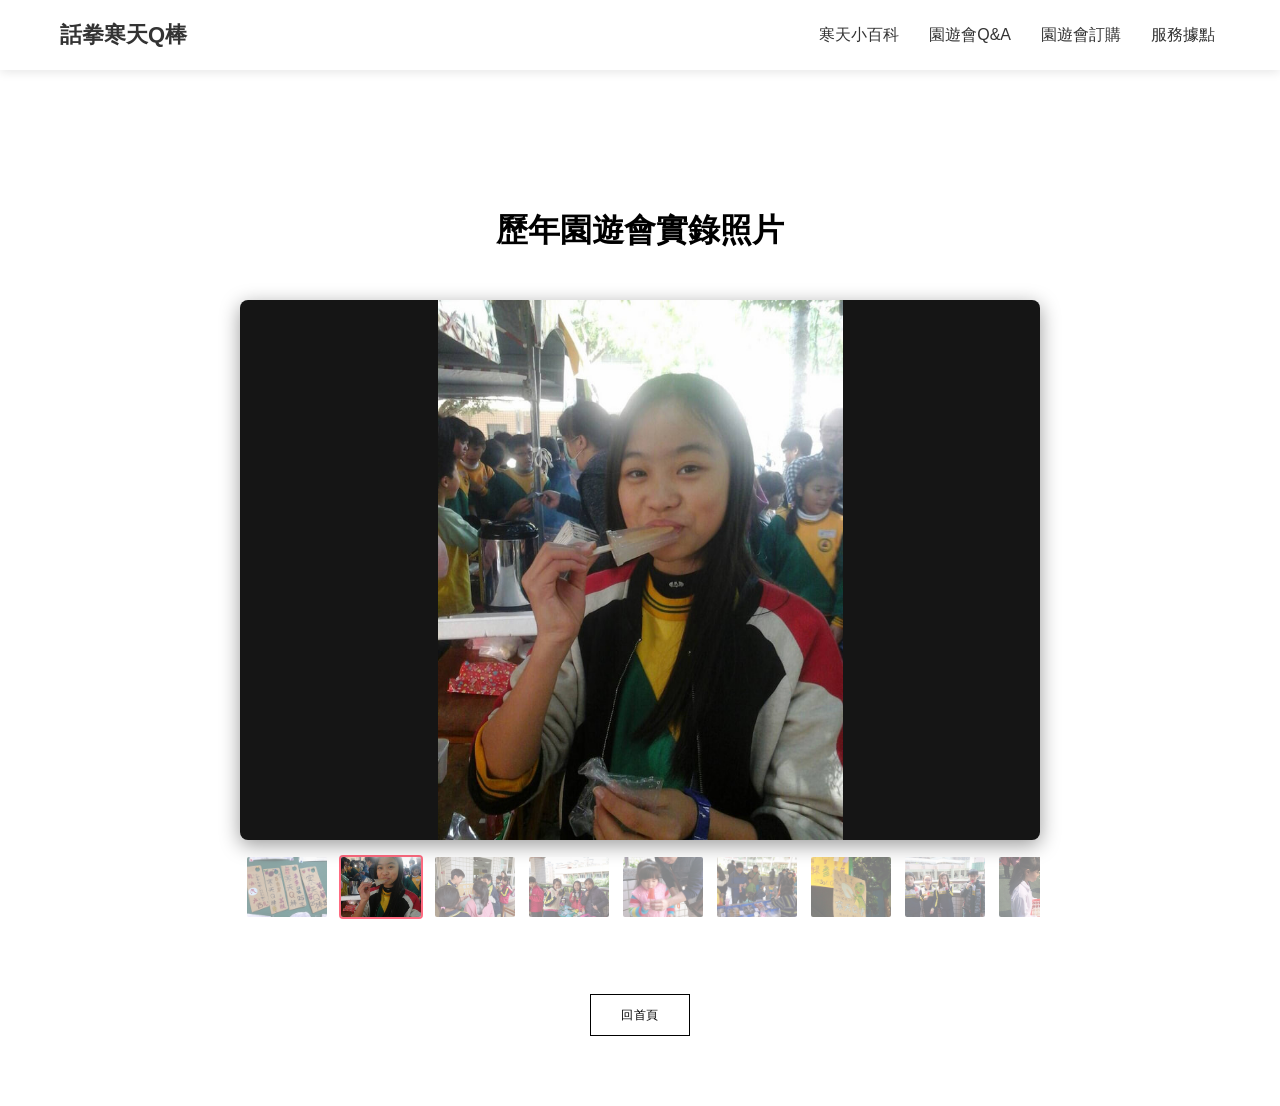
==== commit d1b7b09e: "Update 27511241802352637636.html" ====
--- a/27511241802352637636.html
+++ b/27511241802352637636.html
@@ -60,7 +60,155 @@
     to { opacity: 1; transform: scale(1); }
 }
 
-/* === 2. 純 CSS 幻燈片核心樣式 === */
+/* ==================== 全新導覽列結構樣式 ==================== */
+:root {
+  --nav-height: 70px;
+  --primary-color: #333;
+  --hover-color: #ff6600; 
+}
+
+.custom-navbar {
+  position: fixed;
+  top: 0;
+  left: 0;
+  width: 100%;
+  height: var(--nav-height);
+  background-color: #ffffff !important;
+  box-shadow: 0 2px 10px rgba(0,0,0,0.1);
+  z-index: 99999 !important;
+}
+
+.nav-spacer {
+  height: var(--nav-height);
+}
+
+.nav-container {
+  max-width: 1200px;
+  margin: 0 auto;
+  height: 100%;
+  display: flex;
+  justify-content: space-between;
+  align-items: center;
+  padding: 0 20px;
+  box-sizing: border-box;
+}
+
+.nav-logo a {
+  font-size: 22px;
+  font-weight: bold;
+  color: var(--primary-color);
+  text-decoration: none;
+}
+
+.nav-menu ul {
+  list-style: none;
+  margin: 0;
+  padding: 0;
+  display: flex;
+}
+
+.nav-menu li {
+  margin-left: 20px;
+}
+
+.nav-link {
+  color: var(--primary-color);
+  text-decoration: none;
+  font-size: 16px;
+  transition: color 0.3s;
+  padding: 10px 5px;
+  display: block;
+}
+
+.nav-link:hover {
+  color: var(--hover-color);
+}
+
+.nav-toggle {
+  display: none;
+}
+
+.nav-toggle-label {
+  display: none;
+}
+
+/* ==================== RWD 手機版導覽列樣式 ==================== */
+@media screen and (max-width: 768px) {
+  .nav-menu {
+    position: absolute;
+    top: var(--nav-height);
+    left: 0;
+    width: 100%;
+    background-color: #ffffff;
+    box-shadow: 0 4px 10px rgba(0,0,0,0.1);
+    max-height: 0;
+    overflow: hidden;
+    transition: max-height 0.3s ease-in-out;
+  }
+
+  .nav-menu ul {
+    flex-direction: column;
+    padding: 10px 0;
+  }
+
+  .nav-menu li {
+    margin: 0;
+    text-align: center;
+  }
+
+  .nav-link {
+    padding: 15px 0;
+    border-bottom: 1px solid #eee;
+  }
+
+  .nav-toggle-label {
+    display: flex;
+    align-items: center;
+    cursor: pointer;
+    height: 100%;
+    padding: 10px;
+  }
+
+  .nav-toggle-label span,
+  .nav-toggle-label span::before,
+  .nav-toggle-label span::after {
+    display: block;
+    background: var(--primary-color);
+    height: 3px;
+    width: 25px;
+    position: relative;
+    transition: all 0.3s;
+  }
+
+  .nav-toggle-label span::before,
+  .nav-toggle-label span::after {
+    content: '';
+    position: absolute;
+  }
+
+  .nav-toggle-label span::before { top: -8px; }
+  .nav-toggle-label span::after { bottom: -8px; }
+
+  .nav-toggle:checked ~ .nav-menu {
+    max-height: 300px;
+  }
+
+  .nav-toggle:checked ~ .nav-toggle-label span {
+    background: transparent;
+  }
+
+  .nav-toggle:checked ~ .nav-toggle-label span::before {
+    top: 0;
+    transform: rotate(45deg);
+  }
+
+  .nav-toggle:checked ~ .nav-toggle-label span::after {
+    top: 0;
+    transform: rotate(-45deg);
+  }
+}
+
+/* === 2. 幻燈片控制樣式 === */
 .gallery-container {
     max-width: 800px;
     margin: 0 auto;
@@ -80,25 +228,17 @@
     position: absolute;
     width: 100%;
     height: 100%;
-    object-fit: contain; /* 保持原圖比例不變形 */
+    object-fit: contain; 
     opacity: 0;
     transition: opacity 0.4s ease-in-out;
     left: 0;
     top: 0;
-}
-/* 預設顯示第一張 */
-.main-stage img:first-child {
-    opacity: 1;
     z-index: 1;
 }
-/* 當縮圖錨點被觸發時，顯示對應圖片 */
-.main-stage img:target {
+/* 透過 JS 控管動態 active 顯示效果 */
+.main-stage img.active {
     opacity: 1;
     z-index: 2;
-}
-/* 隱藏非當前目標的其他目標圖 */
-.main-stage img:target ~ img:target {
-    opacity: 0;
 }
 
 /* 下方縮圖橫向捲軸區 */
@@ -109,7 +249,6 @@
     padding: 15px 5px;
     scroll-behavior: smooth;
 }
-/* 美化橫向滾動條 */
 .thumb-scroll::-webkit-scrollbar {
     height: 8px;
 }
@@ -129,9 +268,9 @@
     transition: all 0.2s;
     border: 2px solid transparent;
 }
-.thumb-link:hover, .thumb-link:focus {
+.thumb-link.active, .thumb-link:hover, .thumb-link:focus {
     opacity: 1;
-    border-color: #ff6b81; /* 亮色焦點外框 */
+    border-color: #ff6b81; 
 }
 .thumb-link img {
     width: 100%;
@@ -140,7 +279,7 @@
 }
 
 @media (max-width: 768px) {
-    .main-stage { height: 380px; } /* 手機端自適應縮減高度 */
+    .main-stage { height: 380px; } 
     .thumb-link { flex: 0 0 65px; height: 50px; }
 }
 </style>
@@ -154,27 +293,36 @@
 	<body class="no-header-page wsite-page-27511241802352637636 full-width-body-off header-overlay-on alt-nav-off wsite-theme-light">
 	<div class="wrapper">
 		
-		<div class="birdseye-header">
-			<div class="nav-wrap">
-				<div class="container">
-					<div class="logo"><span class="wsite-logo"><a href="/"><span id="wsite-title">話拳寒天Q棒</span></a></span></div>
-					<div class="nav desktop-nav">
-						<ul class="wsite-menu-default">
-							<li class="wsite-menu-item-wrap"><a href="/#intro" class="wsite-menu-item">寒天小百科</a></li>
-							<li class="wsite-menu-item-wrap"><a href="/#carnival" class="wsite-menu-item">園遊會Q&A</a></li>
-							<li class="wsite-menu-item-wrap"><a href="/#contact" class="wsite-menu-item">園遊會訂購</a></li>
-							<li class="wsite-menu-item-wrap"><a href="/#service" class="wsite-menu-item">服務據點</a></li>
-						</ul>
-					</div>
-					<a class="hamburger" aria-label="Menu" href="#"><span></span></a>
-				</div>
+		<!-- === 全新精簡響應式導覽列（跨頁絕對網址版） === -->
+		<header class="custom-navbar">
+		  <div class="nav-container">
+			<div class="nav-logo">
+			  <a href="https://qqbar2013.github.io/web/index.html">話拳寒天Q棒</a>
 			</div>
-		</div>
+			
+			<input type="checkbox" id="nav-toggle" class="nav-toggle">
+			<label for="nav-toggle" class="nav-toggle-label">
+			  <span></span>
+			</label>
+			
+			<nav class="nav-menu">
+			  <ul>
+				<li><a href="https://qqbar2013.github.io/web/index.html#intro" class="nav-link">寒天小百科</a></li>
+				<li><a href="https://qqbar2013.github.io/web/index.html#carnival" class="nav-link">園遊會Q&A</a></li>
+				<li><a href="https://qqbar2013.github.io/web/index.html#contact" class="nav-link">園遊會訂購</a></li>
+				<li><a href="https://qqbar2013.github.io/web/index.html#service" class="nav-link">服務據點</a></li>
+			  </ul>
+			</nav>
+		  </div>
+		</header>
+
+		<!-- 導覽列頂部緩衝區塊 -->
+		<div class="nav-spacer"></div>
 
 		<div class="main-wrap">
 			<div id="wsite-content" class="wsite-elements wsite-not-footer">
 				<div class="wsite-section-wrap">
-					<div class="wsite-section wsite-body-section wsite-section-bg-image wsite-background-17" style="background-image: url('/uploads/1/2/4/5/124560042/background-images/258115876.jpg'); background-size: cover; background-position: center;">
+					<div class="wsite-section wsite-body-section wsite-section-bg-image wsite-background-17" style="background-image: url('https://qqbar2013.github.io/web/uploads/1/2/4/5/124560042/background-images/258115876.jpg'); background-size: cover; background-position: center;">
 						<div class="wsite-section-content">
 							<div class="container">
 								<div class="wsite-section-elements">
@@ -183,124 +331,127 @@
 									<div>
 										<div style="height:20px;overflow:hidden"></div>
 										
+										<!-- === 核心：幻燈片組件 === -->
 										<div class="gallery-container">
 											
-											<div class="main-stage">
-												<img id="pic1" src="/uploads/1/2/4/5/124560042/10503-06-190309-0038.jpg" alt="實錄1">
-												<img id="pic2" src="/uploads/1/2/4/5/124560042/10503-06-190309-0004.jpg" alt="實錄2" loading="lazy">
-												<img id="pic3" src="/uploads/1/2/4/5/124560042/10503-06-190309-0005.jpg" alt="實錄3" loading="lazy">
-												<img id="pic4" src="/uploads/1/2/4/5/124560042/10503-06-190309-0007.jpg" alt="實錄4" loading="lazy">
-												<img id="pic5" src="/uploads/1/2/4/5/124560042/10503-06-190309-0008.jpg" alt="實錄5" loading="lazy">
-												<img id="pic6" src="/uploads/1/2/4/5/124560042/10503-06-190309-0010.jpg" alt="實錄6" loading="lazy">
-												<img id="pic7" src="/uploads/1/2/4/5/124560042/10503-06-190309-0040.jpg" alt="實錄7" loading="lazy">
-												<img id="pic8" src="/uploads/1/2/4/5/124560042/10503-06-190309-0012.jpg" alt="實錄8" loading="lazy">
-												<img id="pic9" src="/uploads/1/2/4/5/124560042/10503-06-190309-0013.jpg" alt="實錄9" loading="lazy">
-												<img id="pic10" src="/uploads/1/2/4/5/124560042/10503-06-190309-0018.jpg" alt="實錄10" loading="lazy">
-												<img id="pic11" src="/uploads/1/2/4/5/124560042/10503-06-190309-0019.jpg" alt="實錄11" loading="lazy">
-												<img id="pic12" src="/uploads/1/2/4/5/124560042/10503-06-190309-0020.jpg" alt="實錄12" loading="lazy">
-												<img id="pic13" src="/uploads/1/2/4/5/124560042/10503-06-190309-0021.jpg" alt="實錄13" loading="lazy">
-												<img id="pic14" src="/uploads/1/2/4/5/124560042/10503-06-190309-0022.jpg" alt="實錄14" loading="lazy">
-												<img id="pic15" src="/uploads/1/2/4/5/124560042/10503-06-190309-0055.jpg" alt="實錄15" loading="lazy">
-												<img id="pic16" src="/uploads/1/2/4/5/124560042/10503-06-190309-0023.jpg" alt="實錄16" loading="lazy">
-												<img id="pic17" src="/uploads/1/2/4/5/124560042/10503-06-190309-0003.jpg" alt="實錄17" loading="lazy">
-												<img id="pic18" src="/uploads/1/2/4/5/124560042/10503-06-190309-0024.jpg" alt="實錄18" loading="lazy">
-												<img id="pic19" src="/uploads/1/2/4/5/124560042/10503-06-190309-0025.jpg" alt="實錄19" loading="lazy">
-												<img id="pic20" src="/uploads/1/2/4/5/124560042/10503-06-190309-0027.jpg" alt="實錄20" loading="lazy">
-												<img id="pic21" src="/uploads/1/2/4/5/124560042/10503-06-190309-0028.jpg" alt="實錄21" loading="lazy">
-												<img id="pic22" src="/uploads/1/2/4/5/124560042/10503-06-190309-0029.jpg" alt="實錄22" loading="lazy">
-												<img id="pic23" src="/uploads/1/2/4/5/124560042/10503-06-190309-0030.jpg" alt="實錄23" loading="lazy">
-												<img id="pic24" src="/uploads/1/2/4/5/124560042/10503-06-190309-0031.jpg" alt="實錄24" loading="lazy">
-												<img id="pic25" src="/uploads/1/2/4/5/124560042/10503-06-190309-0032.jpg" alt="實錄25" loading="lazy">
-												<img id="pic26" src="/uploads/1/2/4/5/124560042/10503-06-190309-0034.jpg" alt="實錄26" loading="lazy">
-												<img id="pic27" src="/uploads/1/2/4/5/124560042/line-album-251007-2.jpg" alt="實錄27" loading="lazy">
-												<img id="pic28" src="/uploads/1/2/4/5/124560042/10503-06-190309-0035.jpg" alt="實錄28" loading="lazy">
-												<img id="pic29" src="/uploads/1/2/4/5/124560042/10503-06-190309-0036.jpg" alt="實錄29" loading="lazy">
-												<img id="pic30" src="/uploads/1/2/4/5/124560042/10503-06-190309-0037.jpg" alt="實錄30" loading="lazy">
-												<img id="pic31" src="/uploads/1/2/4/5/124560042/10503-06-190309-0039.jpg" alt="實錄31" loading="lazy">
-												<img id="pic32" src="/uploads/1/2/4/5/124560042/10503-06-190309-0056.jpg" alt="實錄32" loading="lazy">
-												<img id="pic33" src="/uploads/1/2/4/5/124560042/10503-06-190309-0041.jpg" alt="實錄33" loading="lazy">
-												<img id="pic34" src="/uploads/1/2/4/5/124560042/10503-06-190309-0044.jpg" alt="實錄34" loading="lazy">
-												<img id="pic35" src="/uploads/1/2/4/5/124560042/10503-06-190309-0045.jpg" alt="實錄35" loading="lazy">
-												<img id="pic36" src="/uploads/1/2/4/5/124560042/10503-06-190309-0046.jpg" alt="實錄36" loading="lazy">
-												<img id="pic37" src="/uploads/1/2/4/5/124560042/10503-06-190309-0047.jpg" alt="實錄37" loading="lazy">
-												<img id="pic38" src="/uploads/1/2/4/5/124560042/10503-06-190309-0048.jpg" alt="實錄38" loading="lazy">
-												<img id="pic39" src="/uploads/1/2/4/5/124560042/10503-06-190309-0042.jpg" alt="實錄39" loading="lazy">
-												<img id="pic40" src="/uploads/1/2/4/5/124560042/10503-06-190309-0049.jpg" alt="實錄40" loading="lazy">
-												<img id="pic41" src="/uploads/1/2/4/5/124560042/10503-06-190309-0050.jpg" alt="實錄41" loading="lazy">
-												<img id="pic42" src="/uploads/1/2/4/5/124560042/10503-06-190309-0051.jpg" alt="實錄42" loading="lazy">
-												<img id="pic43" src="/uploads/1/2/4/5/124560042/10503-06-190309-0052.jpg" alt="實錄43" loading="lazy">
-												<img id="pic44" src="/uploads/1/2/4/5/124560042/10503-06-190309-0054.jpg" alt="實錄44" loading="lazy">
-												<img id="pic45" src="/uploads/1/2/4/5/124560042/10503-06-190309-0057.jpg" alt="實錄45" loading="lazy">
-												<img id="pic46" src="/uploads/1/2/4/5/124560042/10503-06-190309-0058.jpg" alt="實錄46" loading="lazy">
-												<img id="pic47" src="/uploads/1/2/4/5/124560042/10503-06-190309-0059.jpg" alt="實錄47" loading="lazy">
-												<img id="pic48" src="/uploads/1/2/4/5/124560042/10503-06-190309-0060.jpg" alt="實錄48" loading="lazy">
-												<img id="pic49" src="/uploads/1/2/4/5/124560042/10503-06-190309-0061.jpg" alt="實錄49" loading="lazy">
-												<img id="pic50" src="/uploads/1/2/4/5/124560042/10503-06-190309-0062.jpg" alt="實錄50" loading="lazy">
-												<img id="pic51" src="/uploads/1/2/4/5/124560042/10503-06-190309-0063.jpg" alt="實錄51" loading="lazy">
-												<img id="pic52" src="/uploads/1/2/4/5/124560042/10503-06-190309-0053.jpg" alt="實錄52" loading="lazy">
-												<img id="pic53" src="/uploads/1/2/4/5/124560042/10503-06-190309-0064.jpg" alt="實錄53" loading="lazy">
-												<img id="pic54" src="/uploads/1/2/4/5/124560042/10503-06-190309-0065.jpg" alt="實錄54" loading="lazy">
-												<img id="pic55" src="/uploads/1/2/4/5/124560042/line-album-251007-3.jpg" alt="實錄55" loading="lazy">
-												<img id="pic56" src="/uploads/1/2/4/5/124560042/line-album-251007-1.jpg" alt="實錄56" loading="lazy">
+											<!-- 1. 大圖舞台 -->
+											<div class="main-stage" id="main-stage">
+												<img id="pic1" class="active" src="https://qqbar2013.github.io/web/uploads/1/2/4/5/124560042/10503-06-190309-0038.jpg" alt="實錄1">
+												<img id="pic2" src="https://qqbar2013.github.io/web/uploads/1/2/4/5/124560042/10503-06-190309-0004.jpg" alt="實錄2" loading="lazy">
+												<img id="pic3" src="https://qqbar2013.github.io/web/uploads/1/2/4/5/124560042/10503-06-190309-0005.jpg" alt="實錄3" loading="lazy">
+												<img id="pic4" src="https://qqbar2013.github.io/web/uploads/1/2/4/5/124560042/10503-06-190309-0007.jpg" alt="實錄4" loading="lazy">
+												<img id="pic5" src="https://qqbar2013.github.io/web/uploads/1/2/4/5/124560042/10503-06-190309-0008.jpg" alt="實錄5" loading="lazy">
+												<img id="pic6" src="https://qqbar2013.github.io/web/uploads/1/2/4/5/124560042/10503-06-190309-0010.jpg" alt="實錄6" loading="lazy">
+												<img id="pic7" src="https://qqbar2013.github.io/web/uploads/1/2/4/5/124560042/10503-06-190309-0040.jpg" alt="實錄7" loading="lazy">
+												<img id="pic8" src="https://qqbar2013.github.io/web/uploads/1/2/4/5/124560042/10503-06-190309-0012.jpg" alt="實錄8" loading="lazy">
+												<img id="pic9" src="https://qqbar2013.github.io/web/uploads/1/2/4/5/124560042/10503-06-190309-0013.jpg" alt="實錄9" loading="lazy">
+												<img id="pic10" src="https://qqbar2013.github.io/web/uploads/1/2/4/5/124560042/10503-06-190309-0018.jpg" alt="實錄10" loading="lazy">
+												<img id="pic11" src="https://qqbar2013.github.io/web/uploads/1/2/4/5/124560042/10503-06-190309-0019.jpg" alt="實錄11" loading="lazy">
+												<img id="pic12" src="https://qqbar2013.github.io/web/uploads/1/2/4/5/124560042/10503-06-190309-0020.jpg" alt="實錄12" loading="lazy">
+												<img id="pic13" src="https://qqbar2013.github.io/web/uploads/1/2/4/5/124560042/10503-06-190309-0021.jpg" alt="實錄13" loading="lazy">
+												<img id="pic14" src="https://qqbar2013.github.io/web/uploads/1/2/4/5/124560042/10503-06-190309-0022.jpg" alt="實錄14" loading="lazy">
+												<img id="pic15" src="https://qqbar2013.github.io/web/uploads/1/2/4/5/124560042/10503-06-190309-0055.jpg" alt="實錄15" loading="lazy">
+												<img id="pic16" src="https://qqbar2013.github.io/web/uploads/1/2/4/5/124560042/10503-06-190309-0023.jpg" alt="實錄16" loading="lazy">
+												<img id="pic17" src="https://qqbar2013.github.io/web/uploads/1/2/4/5/124560042/10503-06-190309-0003.jpg" alt="實錄17" loading="lazy">
+												<img id="pic18" src="https://qqbar2013.github.io/web/uploads/1/2/4/5/124560042/10503-06-190309-0024.jpg" alt="實錄18" loading="lazy">
+												<img id="pic19" src="https://qqbar2013.github.io/web/uploads/1/2/4/5/124560042/10503-06-190309-0025.jpg" alt="實錄19" loading="lazy">
+												<img id="pic20" src="https://qqbar2013.github.io/web/uploads/1/2/4/5/124560042/10503-06-190309-0027.jpg" alt="實錄20" loading="lazy">
+												<img id="pic21" src="https://qqbar2013.github.io/web/uploads/1/2/4/5/124560042/10503-06-190309-0028.jpg" alt="實錄21" loading="lazy">
+												<img id="pic22" src="https://qqbar2013.github.io/web/uploads/1/2/4/5/124560042/10503-06-190309-0029.jpg" alt="實錄22" loading="lazy">
+												<img id="pic23" src="https://qqbar2013.github.io/web/uploads/1/2/4/5/124560042/10503-06-190309-0030.jpg" alt="實錄23" loading="lazy">
+												<img id="pic24" src="https://qqbar2013.github.io/web/uploads/1/2/4/5/124560042/10503-06-190309-0031.jpg" alt="實錄24" loading="lazy">
+												<img id="pic25" src="https://qqbar2013.github.io/web/uploads/1/2/4/5/124560042/10503-06-190309-0032.jpg" alt="實錄25" loading="lazy">
+												<img id="pic26" src="https://qqbar2013.github.io/web/uploads/1/2/4/5/124560042/10503-06-190309-0034.jpg" alt="實錄26" loading="lazy">
+												<img id="pic27" src="https://qqbar2013.github.io/web/uploads/1/2/4/5/124560042/line-album-251007-2.jpg" alt="實錄27" loading="lazy">
+												<img id="pic28" src="https://qqbar2013.github.io/web/uploads/1/2/4/5/124560042/10503-06-190309-0035.jpg" alt="實錄28" loading="lazy">
+												<img id="pic29" src="https://qqbar2013.github.io/web/uploads/1/2/4/5/124560042/10503-06-190309-0036.jpg" alt="實錄29" loading="lazy">
+												<img id="pic30" src="https://qqbar2013.github.io/web/uploads/1/2/4/5/124560042/10503-06-190309-0037.jpg" alt="實錄30" loading="lazy">
+												<img id="pic31" src="https://qqbar2013.github.io/web/uploads/1/2/4/5/124560042/10503-06-190309-0039.jpg" alt="實錄31" loading="lazy">
+												<img id="pic32" src="https://qqbar2013.github.io/web/uploads/1/2/4/5/124560042/10503-06-190309-0056.jpg" alt="實錄32" loading="lazy">
+												<img id="pic33" src="https://qqbar2013.github.io/web/uploads/1/2/4/5/124560042/10503-06-190309-0041.jpg" alt="實錄33" loading="lazy">
+												<img id="pic34" src="https://qqbar2013.github.io/web/uploads/1/2/4/5/124560042/10503-06-190309-0044.jpg" alt="實錄34" loading="lazy">
+												<img id="pic35" src="https://qqbar2013.github.io/web/uploads/1/2/4/5/124560042/10503-06-190309-0045.jpg" alt="實錄35" loading="lazy">
+												<img id="pic36" src="https://qqbar2013.github.io/web/uploads/1/2/4/5/124560042/10503-06-190309-0046.jpg" alt="實錄36" loading="lazy">
+												<img id="pic37" src="https://qqbar2013.github.io/web/uploads/1/2/4/5/124560042/10503-06-190309-0047.jpg" alt="實錄37" loading="lazy">
+												<img id="pic38" src="https://qqbar2013.github.io/web/uploads/1/2/4/5/124560042/10503-06-190309-0048.jpg" alt="實錄38" loading="lazy">
+												<img id="pic39" src="https://qqbar2013.github.io/web/uploads/1/2/4/5/124560042/10503-06-190309-0042.jpg" alt="實錄39" loading="lazy">
+												<img id="pic40" src="https://qqbar2013.github.io/web/uploads/1/2/4/5/124560042/10503-06-190309-0049.jpg" alt="實錄40" loading="lazy">
+												<img id="pic41" src="https://qqbar2013.github.io/web/uploads/1/2/4/5/124560042/10503-06-190309-0050.jpg" alt="實錄41" loading="lazy">
+												<img id="pic42" src="https://qqbar2013.github.io/web/uploads/1/2/4/5/124560042/10503-06-190309-0051.jpg" alt="實錄42" loading="lazy">
+												<img id="pic43" src="https://qqbar2013.github.io/web/uploads/1/2/4/5/124560042/10503-06-190309-0052.jpg" alt="實錄43" loading="lazy">
+												<img id="pic44" src="https://qqbar2013.github.io/web/uploads/1/2/4/5/124560042/10503-06-190309-0054.jpg" alt="實錄44" loading="lazy">
+												<img id="pic45" src="https://qqbar2013.github.io/web/uploads/1/2/4/5/124560042/10503-06-190309-0057.jpg" alt="實錄45" loading="lazy">
+												<img id="pic46" src="https://qqbar2013.github.io/web/uploads/1/2/4/5/124560042/10503-06-190309-0058.jpg" alt="實錄46" loading="lazy">
+												<img id="pic47" src="https://qqbar2013.github.io/web/uploads/1/2/4/5/124560042/10503-06-190309-0059.jpg" alt="實錄47" loading="lazy">
+												<img id="pic48" src="https://qqbar2013.github.io/web/uploads/1/2/4/5/124560042/10503-06-190309-0060.jpg" alt="實錄48" loading="lazy">
+												<img id="pic49" src="https://qqbar2013.github.io/web/uploads/1/2/4/5/124560042/10503-06-190309-0061.jpg" alt="實錄49" loading="lazy">
+												<img id="pic50" src="https://qqbar2013.github.io/web/uploads/1/2/4/5/124560042/10503-06-190309-0062.jpg" alt="實錄50" loading="lazy">
+												<img id="pic51" src="https://qqbar2013.github.io/web/uploads/1/2/4/5/124560042/10503-06-190309-0063.jpg" alt="實錄51" loading="lazy">
+												<img id="pic52" src="https://qqbar2013.github.io/web/uploads/1/2/4/5/124560042/10503-06-190309-0053.jpg" alt="實錄52" loading="lazy">
+												<img id="pic53" src="https://qqbar2013.github.io/web/uploads/1/2/4/5/124560042/10503-06-190309-0064.jpg" alt="實錄53" loading="lazy">
+												<img id="pic54" src="https://qqbar2013.github.io/web/uploads/1/2/4/5/124560042/10503-06-190309-0065.jpg" alt="實錄54" loading="lazy">
+												<img id="pic55" src="https://qqbar2013.github.io/web/uploads/1/2/4/5/124560042/line-album-251007-3.jpg" alt="實錄55" loading="lazy">
+												<img id="pic56" src="https://qqbar2013.github.io/web/uploads/1/2/4/5/124560042/line-album-251007-1.jpg" alt="實錄56" loading="lazy">
 											</div>
 											
-											<div class="thumb-scroll">
-												<a href="#pic1" class="thumb-link"><img src="/uploads/1/2/4/5/124560042/10503-06-190309-0038.jpg" alt="縮圖1"></a>
-												<a href="#pic2" class="thumb-link"><img src="/uploads/1/2/4/5/124560042/10503-06-190309-0004.jpg" alt="縮圖2"></a>
-												<a href="#pic3" class="thumb-link"><img src="/uploads/1/2/4/5/124560042/10503-06-190309-0005.jpg" alt="縮圖3"></a>
-												<a href="#pic4" class="thumb-link"><img src="/uploads/1/2/4/5/124560042/10503-06-190309-0007.jpg" alt="縮圖4"></a>
-												<a href="#pic5" class="thumb-link"><img src="/uploads/1/2/4/5/124560042/10503-06-190309-0008.jpg" alt="縮圖5"></a>
-												<a href="#pic6" class="thumb-link"><img src="/uploads/1/2/4/5/124560042/10503-06-190309-0010.jpg" alt="縮圖6"></a>
-												<a href="#pic7" class="thumb-link"><img src="/uploads/1/2/4/5/124560042/10503-06-190309-0040.jpg" alt="縮圖7"></a>
-												<a href="#pic8" class="thumb-link"><img src="/uploads/1/2/4/5/124560042/10503-06-190309-0012.jpg" alt="縮圖8"></a>
-												<a href="#pic9" class="thumb-link"><img src="/uploads/1/2/4/5/124560042/10503-06-190309-0013.jpg" alt="縮圖9"></a>
-												<a href="#pic10" class="thumb-link"><img src="/uploads/1/2/4/5/124560042/10503-06-190309-0018.jpg" alt="縮圖10"></a>
-												<a href="#pic11" class="thumb-link"><img src="/uploads/1/2/4/5/124560042/10503-06-190309-0019.jpg" alt="縮圖11"></a>
-												<a href="#pic12" class="thumb-link"><img src="/uploads/1/2/4/5/124560042/10503-06-190309-0020.jpg" alt="縮圖12"></a>
-												<a href="#pic13" class="thumb-link"><img src="/uploads/1/2/4/5/124560042/10503-06-190309-0021.jpg" alt="縮圖13"></a>
-												<a href="#pic14" class="thumb-link"><img src="/uploads/1/2/4/5/124560042/10503-06-190309-0022.jpg" alt="縮圖14"></a>
-												<a href="#pic15" class="thumb-link"><img src="/uploads/1/2/4/5/124560042/10503-06-190309-0055.jpg" alt="縮圖15"></a>
-												<a href="#pic16" class="thumb-link"><img src="/uploads/1/2/4/5/124560042/10503-06-190309-0023.jpg" alt="縮圖16"></a>
-												<a href="#pic17" class="thumb-link"><img src="/uploads/1/2/4/5/124560042/10503-06-190309-0003.jpg" alt="縮圖17"></a>
-												<a href="#pic18" class="thumb-link"><img src="/uploads/1/2/4/5/124560042/10503-06-190309-0024.jpg" alt="縮圖18"></a>
-												<a href="#pic19" class="thumb-link"><img src="/uploads/1/2/4/5/124560042/10503-06-190309-0025.jpg" alt="縮圖19"></a>
-												<a href="#pic20" class="thumb-link"><img src="/uploads/1/2/4/5/124560042/10503-06-190309-0027.jpg" alt="縮圖20"></a>
-												<a href="#pic21" class="thumb-link"><img src="/uploads/1/2/4/5/124560042/10503-06-190309-0028.jpg" alt="縮圖21"></a>
-												<a href="#pic22" class="thumb-link"><img src="/uploads/1/2/4/5/124560042/10503-06-190309-0029.jpg" alt="縮圖22"></a>
-												<a href="#pic23" class="thumb-link"><img src="/uploads/1/2/4/5/124560042/10503-06-190309-0030.jpg" alt="縮圖23"></a>
-												<a href="#pic24" class="thumb-link"><img src="/uploads/1/2/4/5/124560042/10503-06-190309-0031.jpg" alt="縮圖24"></a>
-												<a href="#pic25" class="thumb-link"><img src="/uploads/1/2/4/5/124560042/10503-06-190309-0032.jpg" alt="縮圖25"></a>
-												<a href="#pic26" class="thumb-link"><img src="/uploads/1/2/4/5/124560042/10503-06-190309-0034.jpg" alt="縮圖26"></a>
-												<a href="#pic27" class="thumb-link"><img src="/uploads/1/2/4/5/124560042/line-album-251007-2.jpg" alt="縮圖27"></a>
-												<a href="#pic28" class="thumb-link"><img src="/uploads/1/2/4/5/124560042/10503-06-190309-0035.jpg" alt="縮圖28"></a>
-												<a href="#pic29" class="thumb-link"><img src="/uploads/1/2/4/5/124560042/10503-06-190309-0036.jpg" alt="縮圖29"></a>
-												<a href="#pic30" class="thumb-link"><img src="/uploads/1/2/4/5/124560042/10503-06-190309-0037.jpg" alt="縮圖30"></a>
-												<a href="#pic31" class="thumb-link"><img src="/uploads/1/2/4/5/124560042/10503-06-190309-0039.jpg" alt="縮圖31"></a>
-												<a href="#pic32" class="thumb-link"><img src="/uploads/1/2/4/5/124560042/10503-06-190309-0056.jpg" alt="縮圖32"></a>
-												<a href="#pic33" class="thumb-link"><img src="/uploads/1/2/4/5/124560042/10503-06-190309-0041.jpg" alt="縮圖33"></a>
-												<a href="#pic34" class="thumb-link"><img src="/uploads/1/2/4/5/124560042/10503-06-190309-0044.jpg" alt="縮圖34"></a>
-												<a href="#pic35" class="thumb-link"><img src="/uploads/1/2/4/5/124560042/10503-06-190309-0045.jpg" alt="縮圖35"></a>
-												<a href="#pic36" class="thumb-link"><img src="/uploads/1/2/4/5/124560042/10503-06-190309-0046.jpg" alt="縮圖36"></a>
-												<a href="#pic37" class="thumb-link"><img src="/uploads/1/2/4/5/124560042/10503-06-190309-0047.jpg" alt="縮圖37"></a>
-												<a href="#pic38" class="thumb-link"><img src="/uploads/1/2/4/5/124560042/10503-06-190309-0048.jpg" alt="縮圖38"></a>
-												<a href="#pic39" class="thumb-link"><img src="/uploads/1/2/4/5/124560042/10503-06-190309-0042.jpg" alt="縮圖39"></a>
-												<a href="#pic40" class="thumb-link"><img src="/uploads/1/2/4/5/124560042/10503-06-190309-0049.jpg" alt="縮圖40"></a>
-												<a href="#pic41" class="thumb-link"><img src="/uploads/1/2/4/5/124560042/10503-06-190309-0050.jpg" alt="縮圖41"></a>
-												<a href="#pic42" class="thumb-link"><img src="/uploads/1/2/4/5/124560042/10503-06-190309-0051.jpg" alt="縮圖42"></a>
-												<a href="#pic43" class="thumb-link"><img src="/uploads/1/2/4/5/124560042/10503-06-190309-0052.jpg" alt="縮圖43"></a>
-												<a href="#pic44" class="thumb-link"><img src="/uploads/1/2/4/5/124560042/10503-06-190309-0054.jpg" alt="縮圖44"></a>
-												<a href="#pic45" class="thumb-link"><img src="/uploads/1/2/4/5/124560042/10503-06-190309-0057.jpg" alt="縮圖45"></a>
-												<a href="#pic46" class="thumb-link"><img src="/uploads/1/2/4/5/124560042/10503-06-190309-0058.jpg" alt="縮圖46"></a>
-												<a href="#pic47" class="thumb-link"><img src="/uploads/1/2/4/5/124560042/10503-06-190309-0059.jpg" alt="縮圖47"></a>
-												<a href="#pic48" class="thumb-link"><img src="/uploads/1/2/4/5/124560042/10503-06-190309-0060.jpg" alt="縮圖48"></a>
-												<a href="#pic49" class="thumb-link"><img src="/uploads/1/2/4/5/124560042/10503-06-190309-0061.jpg" alt="縮圖49"></a>
-												<a href="#pic50" class="thumb-link"><img src="/uploads/1/2/4/5/124560042/10503-06-190309-0062.jpg" alt="縮圖50"></a>
-												<a href="#pic51" class="thumb-link"><img src="/uploads/1/2/4/5/124560042/10503-06-190309-0063.jpg" alt="縮圖51"></a>
-												<a href="#pic52" class="thumb-link"><img src="/uploads/1/2/4/5/124560042/10503-06-190309-0053.jpg" alt="縮圖52"></a>
-												<a href="#pic53" class="thumb-link"><img src="/uploads/1/2/4/5/124560042/10503-06-190309-0064.jpg" alt="縮圖53"></a>
-												<a href="#pic54" class="thumb-link"><img src="/uploads/1/2/4/5/124560042/10503-06-190309-0065.jpg" alt="縮圖54"></a>
-												<a href="#pic55" class="thumb-link"><img src="/uploads/1/2/4/5/124560042/line-album-251007-3.jpg" alt="縮圖55"></a>
-												<a href="#pic56" class="thumb-link"><img src="/uploads/1/2/4/5/124560042/line-album-251007-1.jpg" alt="縮圖56"></a>
+											<!-- 2. 下方橫向滑動縮圖清單 -->
+											<div class="thumb-scroll" id="thumb-scroll">
+												<a href="#pic1" class="thumb-link active"><img src="https://qqbar2013.github.io/web/uploads/1/2/4/5/124560042/10503-06-190309-0038.jpg" alt="縮圖1"></a>
+												<a href="#pic2" class="thumb-link"><img src="https://qqbar2013.github.io/web/uploads/1/2/4/5/124560042/10503-06-190309-0004.jpg" alt="縮圖2"></a>
+												<a href="#pic3" class="thumb-link"><img src="https://qqbar2013.github.io/web/uploads/1/2/4/5/124560042/10503-06-190309-0005.jpg" alt="縮圖3"></a>
+												<a href="#pic4" class="thumb-link"><img src="https://qqbar2013.github.io/web/uploads/1/2/4/5/124560042/10503-06-190309-0007.jpg" alt="縮圖4"></a>
+												<a href="#pic5" class="thumb-link"><img src="https://qqbar2013.github.io/web/uploads/1/2/4/5/124560042/10503-06-190309-0008.jpg" alt="縮圖5"></a>
+												<a href="#pic6" class="thumb-link"><img src="https://qqbar2013.github.io/web/uploads/1/2/4/5/124560042/10503-06-190309-0010.jpg" alt="縮圖6"></a>
+												<a href="#pic7" class="thumb-link"><img src="https://qqbar2013.github.io/web/uploads/1/2/4/5/124560042/10503-06-190309-0040.jpg" alt="縮圖7"></a>
+												<a href="#pic8" class="thumb-link"><img src="https://qqbar2013.github.io/web/uploads/1/2/4/5/124560042/10503-06-190309-0012.jpg" alt="縮圖8"></a>
+												<a href="#pic9" class="thumb-link"><img src="https://qqbar2013.github.io/web/uploads/1/2/4/5/124560042/10503-06-190309-0013.jpg" alt="縮圖9"></a>
+												<a href="#pic10" class="thumb-link"><img src="https://qqbar2013.github.io/web/uploads/1/2/4/5/124560042/10503-06-190309-0018.jpg" alt="縮圖10"></a>
+												<a href="#pic11" class="thumb-link"><img src="https://qqbar2013.github.io/web/uploads/1/2/4/5/124560042/10503-06-190309-0019.jpg" alt="縮圖11"></a>
+												<a href="#pic12" class="thumb-link"><img src="https://qqbar2013.github.io/web/uploads/1/2/4/5/124560042/10503-06-190309-0020.jpg" alt="縮圖12"></a>
+												<a href="#pic13" class="thumb-link"><img src="https://qqbar2013.github.io/web/uploads/1/2/4/5/124560042/10503-06-190309-0021.jpg" alt="縮圖13"></a>
+												<a href="#pic14" class="thumb-link"><img src="https://qqbar2013.github.io/web/uploads/1/2/4/5/124560042/10503-06-190309-0022.jpg" alt="縮圖14"></a>
+												<a href="#pic15" class="thumb-link"><img src="https://qqbar2013.github.io/web/uploads/1/2/4/5/124560042/10503-06-190309-0055.jpg" alt="縮圖15"></a>
+												<a href="#pic16" class="thumb-link"><img src="https://qqbar2013.github.io/web/uploads/1/2/4/5/124560042/10503-06-190309-0023.jpg" alt="縮圖16"></a>
+												<a href="#pic17" class="thumb-link"><img src="https://qqbar2013.github.io/web/uploads/1/2/4/5/124560042/10503-06-190309-0003.jpg" alt="縮圖17"></a>
+												<a href="#pic18" class="thumb-link"><img src="https://qqbar2013.github.io/web/uploads/1/2/4/5/124560042/10503-06-190309-0024.jpg" alt="縮圖18"></a>
+												<a href="#pic19" class="thumb-link"><img src="https://qqbar2013.github.io/web/uploads/1/2/4/5/124560042/10503-06-190309-0025.jpg" alt="縮圖19"></a>
+												<a href="#pic20" class="thumb-link"><img src="https://qqbar2013.github.io/web/uploads/1/2/4/5/124560042/10503-06-190309-0027.jpg" alt="縮圖20"></a>
+												<a href="#pic21" class="thumb-link"><img src="https://qqbar2013.github.io/web/uploads/1/2/4/5/124560042/10503-06-190309-0028.jpg" alt="縮圖21"></a>
+												<a href="#pic22" class="thumb-link"><img src="https://qqbar2013.github.io/web/uploads/1/2/4/5/124560042/10503-06-190309-0029.jpg" alt="縮圖22"></a>
+												<a href="#pic23" class="thumb-link"><img src="https://qqbar2013.github.io/web/uploads/1/2/4/5/124560042/10503-06-190309-0030.jpg" alt="縮圖23"></a>
+												<a href="#pic24" class="thumb-link"><img src="https://qqbar2013.github.io/web/uploads/1/2/4/5/124560042/10503-06-190309-0031.jpg" alt="縮圖24"></a>
+												<a href="#pic25" class="thumb-link"><img src="https://qqbar2013.github.io/web/uploads/1/2/4/5/124560042/10503-06-190309-0032.jpg" alt="縮圖25"></a>
+												<a href="#pic26" class="thumb-link"><img src="https://qqbar2013.github.io/web/uploads/1/2/4/5/124560042/10503-06-190309-0034.jpg" alt="縮圖26"></a>
+												<a href="#pic27" class="thumb-link"><img src="https://qqbar2013.github.io/web/uploads/1/2/4/5/124560042/line-album-251007-2.jpg" alt="縮圖27"></a>
+												<a href="#pic28" class="thumb-link"><img src="https://qqbar2013.github.io/web/uploads/1/2/4/5/124560042/10503-06-190309-0035.jpg" alt="縮圖28"></a>
+												<a href="#pic29" class="thumb-link"><img src="https://qqbar2013.github.io/web/uploads/1/2/4/5/124560042/10503-06-190309-0036.jpg" alt="縮圖29"></a>
+												<a href="#pic30" class="thumb-link"><img src="https://qqbar2013.github.io/web/uploads/1/2/4/5/124560042/10503-06-190309-0037.jpg" alt="縮圖30"></a>
+												<a href="#pic31" class="thumb-link"><img src="https://qqbar2013.github.io/web/uploads/1/2/4/5/124560042/10503-06-190309-0039.jpg" alt="縮圖31"></a>
+												<a href="#pic32" class="thumb-link"><img src="https://qqbar2013.github.io/web/uploads/1/2/4/5/124560042/10503-06-190309-0056.jpg" alt="縮圖32"></a>
+												<a href="#pic33" class="thumb-link"><img src="https://qqbar2013.github.io/web/uploads/1/2/4/5/124560042/10503-06-190309-0041.jpg" alt="縮圖33"></a>
+												<a href="#pic34" class="thumb-link"><img src="https://qqbar2013.github.io/web/uploads/1/2/4/5/124560042/10503-06-190309-0044.jpg" alt="縮圖34"></a>
+												<a href="#pic35" class="thumb-link"><img src="https://qqbar2013.github.io/web/uploads/1/2/4/5/124560042/10503-06-190309-0045.jpg" alt="縮圖35"></a>
+												<a href="#pic36" class="thumb-link"><img src="https://qqbar2013.github.io/web/uploads/1/2/4/5/124560042/10503-06-190309-0046.jpg" alt="縮圖36"></a>
+												<a href="#pic37" class="thumb-link"><img src="https://qqbar2013.github.io/web/uploads/1/2/4/5/124560042/10503-06-190309-0047.jpg" alt="縮圖37"></a>
+												<a href="#pic38" class="thumb-link"><img src="https://qqbar2013.github.io/web/uploads/1/2/4/5/124560042/10503-06-190309-0048.jpg" alt="縮圖38"></a>
+												<a href="#pic39" class="thumb-link"><img src="https://qqbar2013.github.io/web/uploads/1/2/4/5/124560042/10503-06-190309-0042.jpg" alt="縮圖39"></a>
+												<a href="#pic40" class="thumb-link"><img src="https://qqbar2013.github.io/web/uploads/1/2/4/5/124560042/10503-06-190309-0049.jpg" alt="縮圖40"></a>
+												<a href="#pic41" class="thumb-link"><img src="https://qqbar2013.github.io/web/uploads/1/2/4/5/124560042/10503-06-190309-0050.jpg" alt="縮圖41"></a>
+												<a href="#pic42" class="thumb-link"><img src="https://qqbar2013.github.io/web/uploads/1/2/4/5/124560042/10503-06-190309-0051.jpg" alt="縮圖42"></a>
+												<a href="#pic43" class="thumb-link"><img src="https://qqbar2013.github.io/web/uploads/1/2/4/5/124560042/10503-06-190309-0052.jpg" alt="縮圖43"></a>
+												<a href="#pic44" class="thumb-link"><img src="https://qqbar2013.github.io/web/uploads/1/2/4/5/124560042/10503-06-190309-0054.jpg" alt="縮圖44"></a>
+												<a href="#pic45" class="thumb-link"><img src="https://qqbar2013.github.io/web/uploads/1/2/4/5/124560042/10503-06-190309-0057.jpg" alt="縮圖45"></a>
+												<a href="#pic46" class="thumb-link"><img src="https://qqbar2013.github.io/web/uploads/1/2/4/5/124560042/10503-06-190309-0058.jpg" alt="縮圖46"></a>
+												<a href="#pic47" class="thumb-link"><img src="https://qqbar2013.github.io/web/uploads/1/2/4/5/124560042/10503-06-190309-0059.jpg" alt="縮圖47"></a>
+												<a href="#pic48" class="thumb-link"><img src="https://qqbar2013.github.io/web/uploads/1/2/4/5/124560042/10503-06-190309-0060.jpg" alt="縮圖48"></a>
+												<a href="#pic49" class="thumb-link"><img src="https://qqbar2013.github.io/web/uploads/1/2/4/5/124560042/10503-06-190309-0061.jpg" alt="縮圖49"></a>
+												<a href="#pic50" class="thumb-link"><img src="https://qqbar2013.github.io/web/uploads/1/2/4/5/124560042/10503-06-190309-0062.jpg" alt="縮圖50"></a>
+												<a href="#pic51" class="thumb-link"><img src="https://qqbar2013.github.io/web/uploads/1/2/4/5/124560042/10503-06-190309-0063.jpg" alt="縮圖51"></a>
+												<a href="#pic52" class="thumb-link"><img src="https://qqbar2013.github.io/web/uploads/1/2/4/5/124560042/10503-06-190309-0053.jpg" alt="縮圖52"></a>
+												<a href="#pic53" class="thumb-link"><img src="https://qqbar2013.github.io/web/uploads/1/2/4/5/124560042/10503-06-190309-0064.jpg" alt="縮圖53"></a>
+												<a href="#pic54" class="thumb-link"><img src="https://qqbar2013.github.io/web/uploads/1/2/4/5/124560042/10503-06-190309-0065.jpg" alt="縮圖54"></a>
+												<a href="#pic55" class="thumb-link"><img src="https://qqbar2013.github.io/web/uploads/1/2/4/5/124560042/line-album-251007-3.jpg" alt="縮圖55"></a>
+												<a href="#pic56" class="thumb-link"><img src="https://qqbar2013.github.io/web/uploads/1/2/4/5/124560042/line-album-251007-1.jpg" alt="縮圖56"></a>
 											</div>
 										</div>
 
@@ -309,7 +460,7 @@
 
 									<div style="text-align:center;">
 										<div style="height: 40px; overflow: hidden;"></div>
-										<a class="wsite-button wsite-button-small wsite-button-normal" href="/">
+										<a class="wsite-button wsite-button-small wsite-button-normal" href="https://qqbar2013.github.io/web/index.html">
 											<span class="wsite-button-inner">回首頁</span>
 										</a>
 										<div style="height: 10px; overflow: hidden;"></div>
@@ -327,37 +478,25 @@
 		</div>
 	</div>
 
-	<div id="navMobile" class="nav mobile-nav">
-		<a class="hamburger" aria-label="Menu" href="#"><span></span></a>
-		<ul class="wsite-menu-default">
-			<li class="wsite-menu-item-wrap"><a href="/#intro" class="wsite-menu-item">寒天小百科</a></li>
-			<li class="wsite-menu-item-wrap"><a href="/#carnival" class="wsite-menu-item">園遊會Q&A</a></li>
-			<li class="wsite-menu-item-wrap"><a href="/#contact" class="wsite-menu-item">園遊會訂購</a></li>
-			<li class="wsite-menu-item-wrap"><a href="/#service" class="wsite-menu-item">服務據點</a></li>
-		</ul>
-	</div>
-
 <script>
 document.addEventListener('DOMContentLoaded', function() {
-    // === Weebly 廣告隱藏邏輯 ===
+    // === 1. 移除 Weebly 相關廣告殘留 ===
     var adElement = document.getElementById('weebly-footer-signup-container-v3');
     if (adElement) { adElement.remove(); }
 
-    // === 手機選單自動關閉邏輯 ===
-    var anchorLinks = document.querySelectorAll('#navMobile a[href*="#"]');
-    var hamburgerButton = document.querySelector('a.hamburger');
-    if (anchorLinks.length > 0 && hamburgerButton) {
-        anchorLinks.forEach(function(link) {
-            link.addEventListener('click', function() {
-                setTimeout(function() {
-                    hamburgerButton.click();
-                    document.body.classList.remove('nav-open', 'mobile-nav-open'); 
-                }, 50); 
-            });
+    // === 2. 全新手機選單點擊自動關閉邏輯 ===
+    var navLinks = document.querySelectorAll('.nav-link');
+    var navToggle = document.getElementById('nav-toggle');
+
+    navLinks.forEach(function(link) {
+        link.addEventListener('click', function() {
+            if (navToggle) {
+                navToggle.checked = false; 
+            }
         });
-    }
-
-    // === 彈出公告視窗點擊強制關閉邏輯 ===
+    });
+
+    // === 3. 彈出公告視窗點擊強制關閉邏輯 ===
     var popup = document.getElementById('site-notice');
     document.addEventListener('click', function(event) {
         if (!popup || popup.style.display === 'none') return;
@@ -368,6 +507,64 @@
             event.stopPropagation(); 
         }
     }, true);
+
+    // === 4. 每 1.5 秒自動播放照片 + 縮圖連動機制 ===
+    var mainImages = document.querySelectorAll('#main-stage img');
+    var thumbLinks = document.querySelectorAll('#thumb-scroll .thumb-link');
+    var thumbContainer = document.getElementById('thumb-scroll');
+    var currentIndex = 0;
+    var totalImages = mainImages.length;
+    var playInterval;
+
+    // 切換到指定索引照片的函式
+    function changeSlide(index) {
+        // 移除目前所有 active 狀態
+        mainImages.forEach(function(img) { img.classList.remove('active'); });
+        thumbLinks.forEach(function(lnk) { lnk.classList.remove('active'); });
+
+        // 設定新索引的 active 狀態
+        mainImages[index].classList.add('active');
+        thumbLinks[index].classList.add('active');
+
+        // 讓下方縮圖捲軸自動對齊到目前 active 的縮圖
+        var targetThumb = thumbLinks[index];
+        if (thumbContainer && targetThumb) {
+            var containerWidth = thumbContainer.clientWidth;
+            var thumbLeft = targetThumb.offsetLeft;
+            var thumbWidth = targetThumb.clientWidth;
+            // 計算置中滾動位置
+            thumbContainer.scrollLeft = thumbLeft - (containerWidth / 2) + (thumbWidth / 2);
+        }
+        currentIndex = index;
+    }
+
+    // 啟動定時器（1.5 秒播放一次）
+    function startAutoPlay() {
+        playInterval = setInterval(function() {
+            var nextIndex = (currentIndex + 1) % totalImages;
+            changeSlide(nextIndex);
+        }, 1500);
+    }
+
+    // 停止定時器
+    function stopAutoPlay() {
+        clearInterval(playInterval);
+    }
+
+    // 為下方每個縮圖綁定點擊事件
+    thumbLinks.forEach(function(link, index) {
+        link.addEventListener('click', function(e) {
+            e.preventDefault(); // 阻擋原生 # 網址錨點跳轉，改用 JS 平滑處理
+            stopAutoPlay();     // 使用者點擊時先暫停自動播放
+            changeSlide(index); // 切換照片
+            startAutoPlay();    // 重新計時自動播放
+        });
+    });
+
+    // 啟動自動播放
+    if (totalImages > 0) {
+        startAutoPlay();
+    }
 });
 </script>
 	</body>
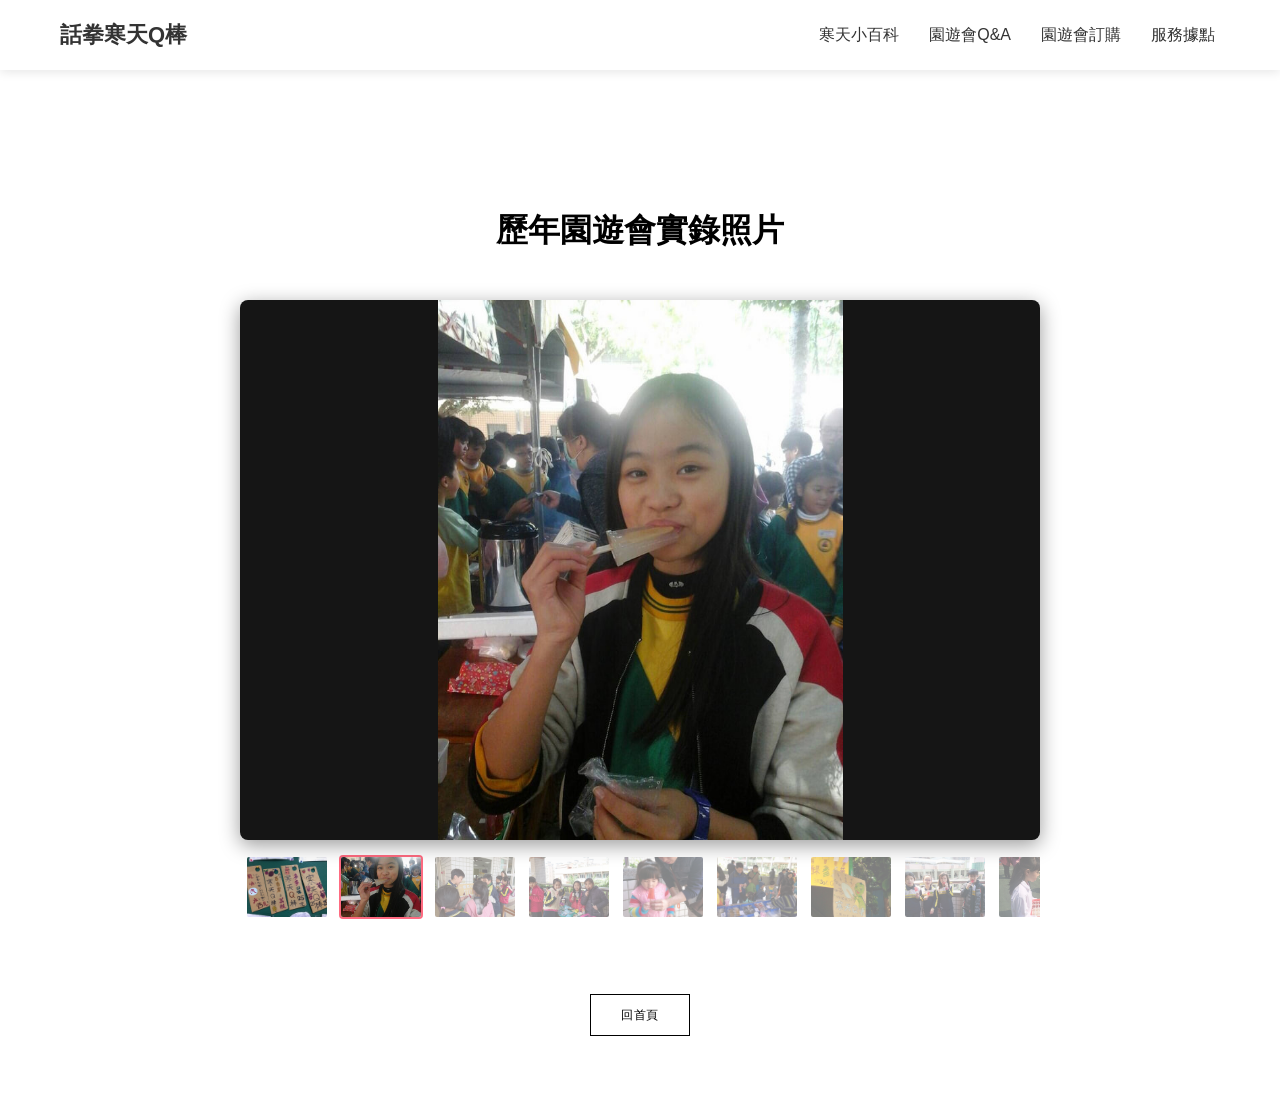
==== commit c4c17666: "Update 27511241802352637636.html" ====
--- a/27511241802352637636.html
+++ b/27511241802352637636.html
@@ -336,122 +336,122 @@
 											
 											<!-- 1. 大圖舞台 -->
 											<div class="main-stage" id="main-stage">
-												<img id="pic1" class="active" src="https://qqbar2013.github.io/web/uploads/1/2/4/5/124560042/10503-06-190309-0038.jpg" alt="實錄1">
-												<img id="pic2" src="https://qqbar2013.github.io/web/uploads/1/2/4/5/124560042/10503-06-190309-0004.jpg" alt="實錄2" loading="lazy">
-												<img id="pic3" src="https://qqbar2013.github.io/web/uploads/1/2/4/5/124560042/10503-06-190309-0005.jpg" alt="實錄3" loading="lazy">
-												<img id="pic4" src="https://qqbar2013.github.io/web/uploads/1/2/4/5/124560042/10503-06-190309-0007.jpg" alt="實錄4" loading="lazy">
-												<img id="pic5" src="https://qqbar2013.github.io/web/uploads/1/2/4/5/124560042/10503-06-190309-0008.jpg" alt="實錄5" loading="lazy">
-												<img id="pic6" src="https://qqbar2013.github.io/web/uploads/1/2/4/5/124560042/10503-06-190309-0010.jpg" alt="實錄6" loading="lazy">
-												<img id="pic7" src="https://qqbar2013.github.io/web/uploads/1/2/4/5/124560042/10503-06-190309-0040.jpg" alt="實錄7" loading="lazy">
-												<img id="pic8" src="https://qqbar2013.github.io/web/uploads/1/2/4/5/124560042/10503-06-190309-0012.jpg" alt="實錄8" loading="lazy">
-												<img id="pic9" src="https://qqbar2013.github.io/web/uploads/1/2/4/5/124560042/10503-06-190309-0013.jpg" alt="實錄9" loading="lazy">
-												<img id="pic10" src="https://qqbar2013.github.io/web/uploads/1/2/4/5/124560042/10503-06-190309-0018.jpg" alt="實錄10" loading="lazy">
-												<img id="pic11" src="https://qqbar2013.github.io/web/uploads/1/2/4/5/124560042/10503-06-190309-0019.jpg" alt="實錄11" loading="lazy">
-												<img id="pic12" src="https://qqbar2013.github.io/web/uploads/1/2/4/5/124560042/10503-06-190309-0020.jpg" alt="實錄12" loading="lazy">
-												<img id="pic13" src="https://qqbar2013.github.io/web/uploads/1/2/4/5/124560042/10503-06-190309-0021.jpg" alt="實錄13" loading="lazy">
-												<img id="pic14" src="https://qqbar2013.github.io/web/uploads/1/2/4/5/124560042/10503-06-190309-0022.jpg" alt="實錄14" loading="lazy">
-												<img id="pic15" src="https://qqbar2013.github.io/web/uploads/1/2/4/5/124560042/10503-06-190309-0055.jpg" alt="實錄15" loading="lazy">
-												<img id="pic16" src="https://qqbar2013.github.io/web/uploads/1/2/4/5/124560042/10503-06-190309-0023.jpg" alt="實錄16" loading="lazy">
-												<img id="pic17" src="https://qqbar2013.github.io/web/uploads/1/2/4/5/124560042/10503-06-190309-0003.jpg" alt="實錄17" loading="lazy">
-												<img id="pic18" src="https://qqbar2013.github.io/web/uploads/1/2/4/5/124560042/10503-06-190309-0024.jpg" alt="實錄18" loading="lazy">
-												<img id="pic19" src="https://qqbar2013.github.io/web/uploads/1/2/4/5/124560042/10503-06-190309-0025.jpg" alt="實錄19" loading="lazy">
-												<img id="pic20" src="https://qqbar2013.github.io/web/uploads/1/2/4/5/124560042/10503-06-190309-0027.jpg" alt="實錄20" loading="lazy">
-												<img id="pic21" src="https://qqbar2013.github.io/web/uploads/1/2/4/5/124560042/10503-06-190309-0028.jpg" alt="實錄21" loading="lazy">
-												<img id="pic22" src="https://qqbar2013.github.io/web/uploads/1/2/4/5/124560042/10503-06-190309-0029.jpg" alt="實錄22" loading="lazy">
-												<img id="pic23" src="https://qqbar2013.github.io/web/uploads/1/2/4/5/124560042/10503-06-190309-0030.jpg" alt="實錄23" loading="lazy">
-												<img id="pic24" src="https://qqbar2013.github.io/web/uploads/1/2/4/5/124560042/10503-06-190309-0031.jpg" alt="實錄24" loading="lazy">
-												<img id="pic25" src="https://qqbar2013.github.io/web/uploads/1/2/4/5/124560042/10503-06-190309-0032.jpg" alt="實錄25" loading="lazy">
-												<img id="pic26" src="https://qqbar2013.github.io/web/uploads/1/2/4/5/124560042/10503-06-190309-0034.jpg" alt="實錄26" loading="lazy">
-												<img id="pic27" src="https://qqbar2013.github.io/web/uploads/1/2/4/5/124560042/line-album-251007-2.jpg" alt="實錄27" loading="lazy">
-												<img id="pic28" src="https://qqbar2013.github.io/web/uploads/1/2/4/5/124560042/10503-06-190309-0035.jpg" alt="實錄28" loading="lazy">
-												<img id="pic29" src="https://qqbar2013.github.io/web/uploads/1/2/4/5/124560042/10503-06-190309-0036.jpg" alt="實錄29" loading="lazy">
-												<img id="pic30" src="https://qqbar2013.github.io/web/uploads/1/2/4/5/124560042/10503-06-190309-0037.jpg" alt="實錄30" loading="lazy">
-												<img id="pic31" src="https://qqbar2013.github.io/web/uploads/1/2/4/5/124560042/10503-06-190309-0039.jpg" alt="實錄31" loading="lazy">
-												<img id="pic32" src="https://qqbar2013.github.io/web/uploads/1/2/4/5/124560042/10503-06-190309-0056.jpg" alt="實錄32" loading="lazy">
-												<img id="pic33" src="https://qqbar2013.github.io/web/uploads/1/2/4/5/124560042/10503-06-190309-0041.jpg" alt="實錄33" loading="lazy">
-												<img id="pic34" src="https://qqbar2013.github.io/web/uploads/1/2/4/5/124560042/10503-06-190309-0044.jpg" alt="實錄34" loading="lazy">
-												<img id="pic35" src="https://qqbar2013.github.io/web/uploads/1/2/4/5/124560042/10503-06-190309-0045.jpg" alt="實錄35" loading="lazy">
-												<img id="pic36" src="https://qqbar2013.github.io/web/uploads/1/2/4/5/124560042/10503-06-190309-0046.jpg" alt="實錄36" loading="lazy">
-												<img id="pic37" src="https://qqbar2013.github.io/web/uploads/1/2/4/5/124560042/10503-06-190309-0047.jpg" alt="實錄37" loading="lazy">
-												<img id="pic38" src="https://qqbar2013.github.io/web/uploads/1/2/4/5/124560042/10503-06-190309-0048.jpg" alt="實錄38" loading="lazy">
-												<img id="pic39" src="https://qqbar2013.github.io/web/uploads/1/2/4/5/124560042/10503-06-190309-0042.jpg" alt="實錄39" loading="lazy">
-												<img id="pic40" src="https://qqbar2013.github.io/web/uploads/1/2/4/5/124560042/10503-06-190309-0049.jpg" alt="實錄40" loading="lazy">
-												<img id="pic41" src="https://qqbar2013.github.io/web/uploads/1/2/4/5/124560042/10503-06-190309-0050.jpg" alt="實錄41" loading="lazy">
-												<img id="pic42" src="https://qqbar2013.github.io/web/uploads/1/2/4/5/124560042/10503-06-190309-0051.jpg" alt="實錄42" loading="lazy">
-												<img id="pic43" src="https://qqbar2013.github.io/web/uploads/1/2/4/5/124560042/10503-06-190309-0052.jpg" alt="實錄43" loading="lazy">
-												<img id="pic44" src="https://qqbar2013.github.io/web/uploads/1/2/4/5/124560042/10503-06-190309-0054.jpg" alt="實錄44" loading="lazy">
-												<img id="pic45" src="https://qqbar2013.github.io/web/uploads/1/2/4/5/124560042/10503-06-190309-0057.jpg" alt="實錄45" loading="lazy">
-												<img id="pic46" src="https://qqbar2013.github.io/web/uploads/1/2/4/5/124560042/10503-06-190309-0058.jpg" alt="實錄46" loading="lazy">
-												<img id="pic47" src="https://qqbar2013.github.io/web/uploads/1/2/4/5/124560042/10503-06-190309-0059.jpg" alt="實錄47" loading="lazy">
-												<img id="pic48" src="https://qqbar2013.github.io/web/uploads/1/2/4/5/124560042/10503-06-190309-0060.jpg" alt="實錄48" loading="lazy">
-												<img id="pic49" src="https://qqbar2013.github.io/web/uploads/1/2/4/5/124560042/10503-06-190309-0061.jpg" alt="實錄49" loading="lazy">
-												<img id="pic50" src="https://qqbar2013.github.io/web/uploads/1/2/4/5/124560042/10503-06-190309-0062.jpg" alt="實錄50" loading="lazy">
-												<img id="pic51" src="https://qqbar2013.github.io/web/uploads/1/2/4/5/124560042/10503-06-190309-0063.jpg" alt="實錄51" loading="lazy">
-												<img id="pic52" src="https://qqbar2013.github.io/web/uploads/1/2/4/5/124560042/10503-06-190309-0053.jpg" alt="實錄52" loading="lazy">
-												<img id="pic53" src="https://qqbar2013.github.io/web/uploads/1/2/4/5/124560042/10503-06-190309-0064.jpg" alt="實錄53" loading="lazy">
-												<img id="pic54" src="https://qqbar2013.github.io/web/uploads/1/2/4/5/124560042/10503-06-190309-0065.jpg" alt="實錄54" loading="lazy">
-												<img id="pic55" src="https://qqbar2013.github.io/web/uploads/1/2/4/5/124560042/line-album-251007-3.jpg" alt="實錄55" loading="lazy">
-												<img id="pic56" src="https://qqbar2013.github.io/web/uploads/1/2/4/5/124560042/line-album-251007-1.jpg" alt="實錄56" loading="lazy">
+												<img id="pic1" class="active" src="https://qqbar2013.github.io/web/uploads/1/2/4/5/124560042/10503-06-190309-0038.jpg" alt="台北市國中學校園遊會-話拳寒天Q棒擺攤盛況">
+												<img id="pic2" src="https://qqbar2013.github.io/web/uploads/1/2/4/5/124560042/10503-06-190309-0004.jpg" alt="熱銷園遊會Q棒現場排隊人潮照片" loading="lazy">
+												<img id="pic3" src="https://qqbar2013.github.io/web/uploads/1/2/4/5/124560042/10503-06-190309-0005.jpg" alt="學校園遊會熱門攤位推薦-話拳寒天Q棒" loading="lazy">
+												<img id="pic4" src="https://qqbar2013.github.io/web/uploads/1/2/4/5/124560042/10503-06-190309-0007.jpg" alt="國中高中園遊會擺攤最賺項目-寒天果凍Q棒" loading="lazy">
+												<img id="pic5" src="https://qqbar2013.github.io/web/uploads/1/2/4/5/124560042/10503-06-190309-0008.jpg" alt="校慶園遊會學生排隊購買話拳寒天Q棒實錄" loading="lazy">
+												<img id="pic6" src="https://qqbar2013.github.io/web/uploads/1/2/4/5/124560042/10503-06-190309-0010.jpg" alt="話拳寒天Q棒園遊會現場熱銷擺攤照片" loading="lazy">
+												<img id="pic7" src="https://qqbar2013.github.io/web/uploads/1/2/4/5/124560042/10503-06-190309-0040.jpg" alt="國小校慶園遊會熱銷百支寒天Q棒紀錄" loading="lazy">
+												<img id="pic8" src="https://qqbar2013.github.io/web/uploads/1/2/4/5/124560042/10503-06-190309-0012.jpg" alt="園遊會當日現做冷藏話拳寒天Q棒攤位" loading="lazy">
+												<img id="pic9" src="https://qqbar2013.github.io/web/uploads/1/2/4/5/124560042/10503-06-190309-0013.jpg" alt="話拳寒天Q棒果凍條園遊會超高人氣排隊實錄" loading="lazy">
+												<img id="pic10" src="https://qqbar2013.github.io/web/uploads/1/2/4/5/124560042/10503-06-190309-0018.jpg" alt="中學園遊會創業擺攤首選-話拳寒天果凍棒" loading="lazy">
+												<img id="pic11" src="https://qqbar2013.github.io/web/uploads/1/2/4/5/124560042/10503-06-190309-0019.jpg" alt="台北學校園遊會擺攤盛況-高CP值寒天Q棒" loading="lazy">
+												<img id="pic12" src="https://qqbar2013.github.io/web/uploads/1/2/4/5/124560042/10503-06-190309-0020.jpg" alt="話拳寒天Q棒校園園遊會熱賣現場紀實" loading="lazy">
+												<img id="pic13" src="https://qqbar2013.github.io/web/uploads/1/2/4/5/124560042/10503-06-190309-0021.jpg" alt="園遊會最受學生歡迎冰涼甜點-寒天Q棒" loading="lazy">
+												<img id="pic14" src="https://qqbar2013.github.io/web/uploads/1/2/4/5/124560042/10503-06-190309-0022.jpg" alt="班級園遊會擺攤大成功-話拳寒天Q棒紀錄" loading="lazy">
+												<img id="pic15" src="https://qqbar2013.github.io/web/uploads/1/2/4/5/124560042/10503-06-190309-0055.jpg" alt="校慶園遊會創意攤位熱銷甜品寒天果凍棒" loading="lazy">
+												<img id="pic16" src="https://qqbar2013.github.io/web/uploads/1/2/4/5/124560042/10503-06-190309-0023.jpg" alt="話拳寒天Q棒園遊會攤位前大排長龍照片" loading="lazy">
+												<img id="pic17" src="https://qqbar2013.github.io/web/uploads/1/2/4/5/124560042/10503-06-190309-0003.jpg" alt="園遊會食品材料批發零售推薦-寒天Q棒" loading="lazy">
+												<img id="pic18" src="https://qqbar2013.github.io/web/uploads/1/2/4/5/124560042/10503-06-190309-0024.jpg" alt="全台學校園遊會擺攤實錄-話拳寒天Q棒" loading="lazy">
+												<img id="pic19" src="https://qqbar2013.github.io/web/uploads/1/2/4/5/124560042/10503-06-190309-0025.jpg" alt="園遊會當日完售熱賣甜點話拳寒天果凍條" loading="lazy">
+												<img id="pic20" src="https://qqbar2013.github.io/web/uploads/1/2/4/5/124560042/10503-06-190309-0027.jpg" alt="國中園遊會班級團購首選擺攤項目寒天Q棒" loading="lazy">
+												<img id="pic21" src="https://qqbar2013.github.io/web/uploads/1/2/4/5/124560042/10503-06-190309-0028.jpg" alt="校慶園遊會話拳寒天Q棒攤位現場顧客絡繹不絕" loading="lazy">
+												<img id="pic22" src="https://qqbar2013.github.io/web/uploads/1/2/4/5/124560042/10503-06-190309-0029.jpg" alt="最吸睛的園遊會擺攤甜點-繽紛話拳寒天Q棒" loading="lazy">
+												<img id="pic23" src="https://qqbar2013.github.io/web/uploads/1/2/4/5/124560042/10503-06-190309-0030.jpg" alt="高中職校慶園遊會話拳寒天Q棒擺攤大賺錢實錄" loading="lazy">
+												<img id="pic24" src="https://qqbar2013.github.io/web/uploads/1/2/4/5/124560042/10503-06-190309-0031.jpg" alt="園遊會最暢銷冰涼寒天Q棒果凍現場照片" loading="lazy">
+												<img id="pic25" src="https://qqbar2013.github.io/web/uploads/1/2/4/5/124560042/10503-06-190309-0032.jpg" alt="學生最愛校園園遊會點心-話拳寒天Q棒實拍" loading="lazy">
+												<img id="pic26" src="https://qqbar2013.github.io/web/uploads/1/2/4/5/124560042/10503-06-190309-0034.jpg" alt="園遊會高人氣甜點攤位-話拳寒天Q棒推薦" loading="lazy">
+												<img id="pic27" src="https://qqbar2013.github.io/web/uploads/1/2/4/5/124560042/line-album-251007-2.jpg" alt="話拳寒天Q棒歷年精選園遊會現場熱烈狀況" loading="lazy">
+												<img id="pic28" src="https://qqbar2013.github.io/web/uploads/1/2/4/5/124560042/10503-06-190309-0035.jpg" alt="小學園遊會班級擺攤必勝項目話拳寒天Q棒" loading="lazy">
+												<img id="pic29" src="https://qqbar2013.github.io/web/uploads/1/2/4/5/124560042/10503-06-190309-0036.jpg" alt="中小學校慶園遊會大受好評的話拳寒天Q棒" loading="lazy">
+												<img id="pic30" src="https://qqbar2013.github.io/web/uploads/1/2/4/5/124560042/10503-06-190309-0037.jpg" alt="擺攤必備園遊會熱門零食批發-寒天果凍Q棒" loading="lazy">
+												<img id="pic31" src="https://qqbar2013.github.io/web/uploads/1/2/4/5/124560042/10503-06-190309-0039.jpg" alt="話拳寒天Q棒校園園遊會熱賣攤位實況細節" loading="lazy">
+												<img id="pic32" src="https://qqbar2013.github.io/web/uploads/1/2/4/5/124560042/10503-06-190309-0056.jpg" alt="春季園遊會熱銷消暑甜點-話拳寒天Q棒" loading="lazy">
+												<img id="pic33" src="https://qqbar2013.github.io/web/uploads/1/2/4/5/124560042/10503-06-190309-0041.jpg" alt="學校園遊會擺攤現況-排隊搶購寒天Q棒" loading="lazy">
+												<img id="pic34" src="https://qqbar2013.github.io/web/uploads/1/2/4/5/124560042/10503-06-190309-0044.jpg" alt="園遊會必吃高利潤擺攤點心話拳寒天Q棒" loading="lazy">
+												<img id="pic35" src="https://qqbar2013.github.io/web/uploads/1/2/4/5/124560042/10503-06-190309-0045.jpg" alt="校慶園遊會特色攤位大推話拳寒天果凍Q棒" loading="lazy">
+												<img id="pic36" src="https://qqbar2013.github.io/web/uploads/1/2/4/5/124560042/10503-06-190309-0046.jpg" alt="寒天Q棒果凍條校園園遊會暢銷擺攤紀錄" loading="lazy">
+												<img id="pic37" src="https://qqbar2013.github.io/web/uploads/1/2/4/5/124560042/10503-06-190309-0047.jpg" alt="話拳寒天Q棒園遊會前置擺攤準備與人潮" loading="lazy">
+												<img id="pic38" src="https://qqbar2013.github.io/web/uploads/1/2/4/5/124560042/10503-06-190309-0048.jpg" alt="全台大中小學園遊會熱銷話拳寒天Q棒紀實" loading="lazy">
+												<img id="pic39" src="https://qqbar2013.github.io/web/uploads/1/2/4/5/124560042/10503-06-190309-0042.jpg" alt="園遊會點心材料推薦優質話拳寒天Q棒" loading="lazy">
+												<img id="pic40" src="https://qqbar2013.github.io/web/uploads/1/2/4/5/124560042/10503-06-190309-0049.jpg" alt="校園園遊會大受學生青睞的話拳寒天果凍棒" loading="lazy">
+												<img id="pic41" src="https://qqbar2013.github.io/web/uploads/1/2/4/5/124560042/10503-06-190309-0050.jpg" alt="班級攤位園遊會營收王-話拳寒天Q棒果凍條" loading="lazy">
+												<img id="pic42" src="https://qqbar2013.github.io/web/uploads/1/2/4/5/124560042/10503-06-190309-0051.jpg" alt="熱門園遊會擺攤美食推薦話拳寒天Q棒現場" loading="lazy">
+												<img id="pic43" src="https://qqbar2013.github.io/web/uploads/1/2/4/5/124560042/10503-06-190309-0052.jpg" alt="園遊會最吸引排隊人潮的攤位話拳寒天Q棒" loading="lazy">
+												<img id="pic44" src="https://qqbar2013.github.io/web/uploads/1/2/4/5/124560042/10503-06-190309-0054.jpg" alt="台北校園園遊會當日完售大推寒天Q棒果凍" loading="lazy">
+												<img id="pic45" src="https://qqbar2013.github.io/web/uploads/1/2/4/5/124560042/10503-06-190309-0057.jpg" alt="國中高中園遊會賺錢必備項目話拳寒天Q棒" loading="lazy">
+												<img id="pic46" src="https://qqbar2013.github.io/web/uploads/1/2/4/5/124560042/10503-06-190309-0058.jpg" alt="校慶園遊會特色冰品推薦話拳寒天Q棒攤位" loading="lazy">
+												<img id="pic47" src="https://qqbar2013.github.io/web/uploads/1/2/4/5/124560042/10503-06-190309-0059.jpg" alt="話拳寒天Q棒園遊會批發零售攤位擺設特寫" loading="lazy">
+												<img id="pic48" src="https://qqbar2013.github.io/web/uploads/1/2/4/5/124560042/10503-06-190309-0060.jpg" alt="學生排隊瘋搶園遊會美食話拳寒天Q棒照片" loading="lazy">
+												<img id="pic49" src="https://qqbar2013.github.io/web/uploads/1/2/4/5/124560042/10503-06-190309-0061.jpg" alt="園遊會熱賣排行第一甜點話拳寒天果凍條" loading="lazy">
+												<img id="pic50" src="https://qqbar2013.github.io/web/uploads/1/2/4/5/124560042/10503-06-190309-0062.jpg" alt="校慶園遊會班級團購高評價擺攤寒天Q棒" loading="lazy">
+												<img id="pic51" src="https://qqbar2013.github.io/web/uploads/1/2/4/5/124560042/10503-06-190309-0063.jpg" alt="最受歡迎的園遊會清涼點心話拳寒天Q棒" loading="lazy">
+												<img id="pic52" src="https://qqbar2013.github.io/web/uploads/1/2/4/5/124560042/10503-06-190309-0053.jpg" alt="台北學校園遊會當天現做冰鎮寒天Q棒攤位" loading="lazy">
+												<img id="pic53" src="https://qqbar2013.github.io/web/uploads/1/2/4/5/124560042/10503-06-190309-0064.jpg" alt="園遊會最暢銷低卡健康甜品話拳寒天Q棒" loading="lazy">
+												<img id="pic54" src="https://qqbar2013.github.io/web/uploads/1/2/4/5/124560042/10503-06-190309-0065.jpg" alt="校園慶典園遊會大排長龍購買寒天Q棒實錄" loading="lazy">
+												<img id="pic55" src="https://qqbar2013.github.io/web/uploads/1/2/4/5/124560042/line-album-251007-3.jpg" alt="話拳寒天Q棒精選歷年學校園遊會歡樂合照" loading="lazy">
+												<img id="pic56" src="https://qqbar2013.github.io/web/uploads/1/2/4/5/124560042/line-album-251007-1.jpg" alt="歷年校慶園遊會話拳寒天Q棒全台熱銷珍貴紀錄">
 											</div>
 											
 											<!-- 2. 下方橫向滑動縮圖清單 -->
 											<div class="thumb-scroll" id="thumb-scroll">
-												<a href="#pic1" class="thumb-link active"><img src="https://qqbar2013.github.io/web/uploads/1/2/4/5/124560042/10503-06-190309-0038.jpg" alt="縮圖1"></a>
-												<a href="#pic2" class="thumb-link"><img src="https://qqbar2013.github.io/web/uploads/1/2/4/5/124560042/10503-06-190309-0004.jpg" alt="縮圖2"></a>
-												<a href="#pic3" class="thumb-link"><img src="https://qqbar2013.github.io/web/uploads/1/2/4/5/124560042/10503-06-190309-0005.jpg" alt="縮圖3"></a>
-												<a href="#pic4" class="thumb-link"><img src="https://qqbar2013.github.io/web/uploads/1/2/4/5/124560042/10503-06-190309-0007.jpg" alt="縮圖4"></a>
-												<a href="#pic5" class="thumb-link"><img src="https://qqbar2013.github.io/web/uploads/1/2/4/5/124560042/10503-06-190309-0008.jpg" alt="縮圖5"></a>
-												<a href="#pic6" class="thumb-link"><img src="https://qqbar2013.github.io/web/uploads/1/2/4/5/124560042/10503-06-190309-0010.jpg" alt="縮圖6"></a>
-												<a href="#pic7" class="thumb-link"><img src="https://qqbar2013.github.io/web/uploads/1/2/4/5/124560042/10503-06-190309-0040.jpg" alt="縮圖7"></a>
-												<a href="#pic8" class="thumb-link"><img src="https://qqbar2013.github.io/web/uploads/1/2/4/5/124560042/10503-06-190309-0012.jpg" alt="縮圖8"></a>
-												<a href="#pic9" class="thumb-link"><img src="https://qqbar2013.github.io/web/uploads/1/2/4/5/124560042/10503-06-190309-0013.jpg" alt="縮圖9"></a>
-												<a href="#pic10" class="thumb-link"><img src="https://qqbar2013.github.io/web/uploads/1/2/4/5/124560042/10503-06-190309-0018.jpg" alt="縮圖10"></a>
-												<a href="#pic11" class="thumb-link"><img src="https://qqbar2013.github.io/web/uploads/1/2/4/5/124560042/10503-06-190309-0019.jpg" alt="縮圖11"></a>
-												<a href="#pic12" class="thumb-link"><img src="https://qqbar2013.github.io/web/uploads/1/2/4/5/124560042/10503-06-190309-0020.jpg" alt="縮圖12"></a>
-												<a href="#pic13" class="thumb-link"><img src="https://qqbar2013.github.io/web/uploads/1/2/4/5/124560042/10503-06-190309-0021.jpg" alt="縮圖13"></a>
-												<a href="#pic14" class="thumb-link"><img src="https://qqbar2013.github.io/web/uploads/1/2/4/5/124560042/10503-06-190309-0022.jpg" alt="縮圖14"></a>
-												<a href="#pic15" class="thumb-link"><img src="https://qqbar2013.github.io/web/uploads/1/2/4/5/124560042/10503-06-190309-0055.jpg" alt="縮圖15"></a>
-												<a href="#pic16" class="thumb-link"><img src="https://qqbar2013.github.io/web/uploads/1/2/4/5/124560042/10503-06-190309-0023.jpg" alt="縮圖16"></a>
-												<a href="#pic17" class="thumb-link"><img src="https://qqbar2013.github.io/web/uploads/1/2/4/5/124560042/10503-06-190309-0003.jpg" alt="縮圖17"></a>
-												<a href="#pic18" class="thumb-link"><img src="https://qqbar2013.github.io/web/uploads/1/2/4/5/124560042/10503-06-190309-0024.jpg" alt="縮圖18"></a>
-												<a href="#pic19" class="thumb-link"><img src="https://qqbar2013.github.io/web/uploads/1/2/4/5/124560042/10503-06-190309-0025.jpg" alt="縮圖19"></a>
-												<a href="#pic20" class="thumb-link"><img src="https://qqbar2013.github.io/web/uploads/1/2/4/5/124560042/10503-06-190309-0027.jpg" alt="縮圖20"></a>
-												<a href="#pic21" class="thumb-link"><img src="https://qqbar2013.github.io/web/uploads/1/2/4/5/124560042/10503-06-190309-0028.jpg" alt="縮圖21"></a>
-												<a href="#pic22" class="thumb-link"><img src="https://qqbar2013.github.io/web/uploads/1/2/4/5/124560042/10503-06-190309-0029.jpg" alt="縮圖22"></a>
-												<a href="#pic23" class="thumb-link"><img src="https://qqbar2013.github.io/web/uploads/1/2/4/5/124560042/10503-06-190309-0030.jpg" alt="縮圖23"></a>
-												<a href="#pic24" class="thumb-link"><img src="https://qqbar2013.github.io/web/uploads/1/2/4/5/124560042/10503-06-190309-0031.jpg" alt="縮圖24"></a>
-												<a href="#pic25" class="thumb-link"><img src="https://qqbar2013.github.io/web/uploads/1/2/4/5/124560042/10503-06-190309-0032.jpg" alt="縮圖25"></a>
-												<a href="#pic26" class="thumb-link"><img src="https://qqbar2013.github.io/web/uploads/1/2/4/5/124560042/10503-06-190309-0034.jpg" alt="縮圖26"></a>
-												<a href="#pic27" class="thumb-link"><img src="https://qqbar2013.github.io/web/uploads/1/2/4/5/124560042/line-album-251007-2.jpg" alt="縮圖27"></a>
-												<a href="#pic28" class="thumb-link"><img src="https://qqbar2013.github.io/web/uploads/1/2/4/5/124560042/10503-06-190309-0035.jpg" alt="縮圖28"></a>
-												<a href="#pic29" class="thumb-link"><img src="https://qqbar2013.github.io/web/uploads/1/2/4/5/124560042/10503-06-190309-0036.jpg" alt="縮圖29"></a>
-												<a href="#pic30" class="thumb-link"><img src="https://qqbar2013.github.io/web/uploads/1/2/4/5/124560042/10503-06-190309-0037.jpg" alt="縮圖30"></a>
-												<a href="#pic31" class="thumb-link"><img src="https://qqbar2013.github.io/web/uploads/1/2/4/5/124560042/10503-06-190309-0039.jpg" alt="縮圖31"></a>
-												<a href="#pic32" class="thumb-link"><img src="https://qqbar2013.github.io/web/uploads/1/2/4/5/124560042/10503-06-190309-0056.jpg" alt="縮圖32"></a>
-												<a href="#pic33" class="thumb-link"><img src="https://qqbar2013.github.io/web/uploads/1/2/4/5/124560042/10503-06-190309-0041.jpg" alt="縮圖33"></a>
-												<a href="#pic34" class="thumb-link"><img src="https://qqbar2013.github.io/web/uploads/1/2/4/5/124560042/10503-06-190309-0044.jpg" alt="縮圖34"></a>
-												<a href="#pic35" class="thumb-link"><img src="https://qqbar2013.github.io/web/uploads/1/2/4/5/124560042/10503-06-190309-0045.jpg" alt="縮圖35"></a>
-												<a href="#pic36" class="thumb-link"><img src="https://qqbar2013.github.io/web/uploads/1/2/4/5/124560042/10503-06-190309-0046.jpg" alt="縮圖36"></a>
-												<a href="#pic37" class="thumb-link"><img src="https://qqbar2013.github.io/web/uploads/1/2/4/5/124560042/10503-06-190309-0047.jpg" alt="縮圖37"></a>
-												<a href="#pic38" class="thumb-link"><img src="https://qqbar2013.github.io/web/uploads/1/2/4/5/124560042/10503-06-190309-0048.jpg" alt="縮圖38"></a>
-												<a href="#pic39" class="thumb-link"><img src="https://qqbar2013.github.io/web/uploads/1/2/4/5/124560042/10503-06-190309-0042.jpg" alt="縮圖39"></a>
-												<a href="#pic40" class="thumb-link"><img src="https://qqbar2013.github.io/web/uploads/1/2/4/5/124560042/10503-06-190309-0049.jpg" alt="縮圖40"></a>
-												<a href="#pic41" class="thumb-link"><img src="https://qqbar2013.github.io/web/uploads/1/2/4/5/124560042/10503-06-190309-0050.jpg" alt="縮圖41"></a>
-												<a href="#pic42" class="thumb-link"><img src="https://qqbar2013.github.io/web/uploads/1/2/4/5/124560042/10503-06-190309-0051.jpg" alt="縮圖42"></a>
-												<a href="#pic43" class="thumb-link"><img src="https://qqbar2013.github.io/web/uploads/1/2/4/5/124560042/10503-06-190309-0052.jpg" alt="縮圖43"></a>
-												<a href="#pic44" class="thumb-link"><img src="https://qqbar2013.github.io/web/uploads/1/2/4/5/124560042/10503-06-190309-0054.jpg" alt="縮圖44"></a>
-												<a href="#pic45" class="thumb-link"><img src="https://qqbar2013.github.io/web/uploads/1/2/4/5/124560042/10503-06-190309-0057.jpg" alt="縮圖45"></a>
-												<a href="#pic46" class="thumb-link"><img src="https://qqbar2013.github.io/web/uploads/1/2/4/5/124560042/10503-06-190309-0058.jpg" alt="縮圖46"></a>
-												<a href="#pic47" class="thumb-link"><img src="https://qqbar2013.github.io/web/uploads/1/2/4/5/124560042/10503-06-190309-0059.jpg" alt="縮圖47"></a>
-												<a href="#pic48" class="thumb-link"><img src="https://qqbar2013.github.io/web/uploads/1/2/4/5/124560042/10503-06-190309-0060.jpg" alt="縮圖48"></a>
-												<a href="#pic49" class="thumb-link"><img src="https://qqbar2013.github.io/web/uploads/1/2/4/5/124560042/10503-06-190309-0061.jpg" alt="縮圖49"></a>
-												<a href="#pic50" class="thumb-link"><img src="https://qqbar2013.github.io/web/uploads/1/2/4/5/124560042/10503-06-190309-0062.jpg" alt="縮圖50"></a>
-												<a href="#pic51" class="thumb-link"><img src="https://qqbar2013.github.io/web/uploads/1/2/4/5/124560042/10503-06-190309-0063.jpg" alt="縮圖51"></a>
-												<a href="#pic52" class="thumb-link"><img src="https://qqbar2013.github.io/web/uploads/1/2/4/5/124560042/10503-06-190309-0053.jpg" alt="縮圖52"></a>
-												<a href="#pic53" class="thumb-link"><img src="https://qqbar2013.github.io/web/uploads/1/2/4/5/124560042/10503-06-190309-0064.jpg" alt="縮圖53"></a>
-												<a href="#pic54" class="thumb-link"><img src="https://qqbar2013.github.io/web/uploads/1/2/4/5/124560042/10503-06-190309-0065.jpg" alt="縮圖54"></a>
-												<a href="#pic55" class="thumb-link"><img src="https://qqbar2013.github.io/web/uploads/1/2/4/5/124560042/line-album-251007-3.jpg" alt="縮圖55"></a>
-												<a href="#pic56" class="thumb-link"><img src="https://qqbar2013.github.io/web/uploads/1/2/4/5/124560042/line-album-251007-1.jpg" alt="縮圖56"></a>
+												<a href="#pic1" class="thumb-link active"><img src="https://qqbar2013.github.io/web/uploads/1/2/4/5/124560042/10503-06-190309-0038.jpg" alt="台北市國中學校園遊會-話拳寒天Q棒擺攤盛況 縮圖"></a>
+												<a href="#pic2" class="thumb-link"><img src="https://qqbar2013.github.io/web/uploads/1/2/4/5/124560042/10503-06-190309-0004.jpg" alt="熱銷園遊會Q棒現場排隊人潮照片 縮圖"></a>
+												<a href="#pic3" class="thumb-link"><img src="https://qqbar2013.github.io/web/uploads/1/2/4/5/124560042/10503-06-190309-0005.jpg" alt="學校園遊會熱門攤位推薦-話拳寒天Q棒 縮圖"></a>
+												<a href="#pic4" class="thumb-link"><img src="https://qqbar2013.github.io/web/uploads/1/2/4/5/124560042/10503-06-190309-0007.jpg" alt="國中高中園遊會擺攤最賺項目-寒天果凍Q棒 縮圖"></a>
+												<a href="#pic5" class="thumb-link"><img src="https://qqbar2013.github.io/web/uploads/1/2/4/5/124560042/10503-06-190309-0008.jpg" alt="校慶園遊會學生排隊購買話拳寒天Q棒實錄 縮圖"></a>
+												<a href="#pic6" class="thumb-link"><img src="https://qqbar2013.github.io/web/uploads/1/2/4/5/124560042/10503-06-190309-0010.jpg" alt="話拳寒天Q棒園遊會現場熱銷擺攤照片 縮圖"></a>
+												<a href="#pic7" class="thumb-link"><img src="https://qqbar2013.github.io/web/uploads/1/2/4/5/124560042/10503-06-190309-0040.jpg" alt="國小校慶園遊會熱銷百支寒天Q棒紀錄 縮圖"></a>
+												<a href="#pic8" class="thumb-link"><img src="https://qqbar2013.github.io/web/uploads/1/2/4/5/124560042/10503-06-190309-0012.jpg" alt="園遊會當日現做冷藏話拳寒天Q棒攤位 縮圖"></a>
+												<a href="#pic9" class="thumb-link"><img src="https://qqbar2013.github.io/web/uploads/1/2/4/5/124560042/10503-06-190309-0013.jpg" alt="話拳寒天Q棒果凍條園遊會超高人氣排隊實錄 縮圖"></a>
+												<a href="#pic10" class="thumb-link"><img src="https://qqbar2013.github.io/web/uploads/1/2/4/5/124560042/10503-06-190309-0018.jpg" alt="中學園遊會創業擺攤首選-話拳寒天果凍棒 縮圖"></a>
+												<a href="#pic11" class="thumb-link"><img src="https://qqbar2013.github.io/web/uploads/1/2/4/5/124560042/10503-06-190309-0019.jpg" alt="台北學校園遊會擺攤盛況-高CP值寒天Q棒 縮圖"></a>
+												<a href="#pic12" class="thumb-link"><img src="https://qqbar2013.github.io/web/uploads/1/2/4/5/124560042/10503-06-190309-0020.jpg" alt="話拳寒天Q棒校園園遊會熱賣現場紀實 縮圖"></a>
+												<a href="#pic13" class="thumb-link"><img src="https://qqbar2013.github.io/web/uploads/1/2/4/5/124560042/10503-06-190309-0021.jpg" alt="園遊會最受學生歡迎冰涼甜點-寒天Q棒 縮圖"></a>
+												<a href="#pic14" class="thumb-link"><img src="https://qqbar2013.github.io/web/uploads/1/2/4/5/124560042/10503-06-190309-0022.jpg" alt="班級園遊會擺攤大成功-話拳寒天Q棒紀錄 縮圖"></a>
+												<a href="#pic15" class="thumb-link"><img src="https://qqbar2013.github.io/web/uploads/1/2/4/5/124560042/10503-06-190309-0055.jpg" alt="校慶園遊會創意攤位熱銷甜品寒天果凍棒 縮圖"></a>
+												<a href="#pic16" class="thumb-link"><img src="https://qqbar2013.github.io/web/uploads/1/2/4/5/124560042/10503-06-190309-0023.jpg" alt="話拳寒天Q棒園遊會攤位前大排長龍照片 縮圖"></a>
+												<a href="#pic17" class="thumb-link"><img src="https://qqbar2013.github.io/web/uploads/1/2/4/5/124560042/10503-06-190309-0003.jpg" alt="園遊會食品材料批發零售推薦-寒天Q棒 縮圖"></a>
+												<a href="#pic18" class="thumb-link"><img src="https://qqbar2013.github.io/web/uploads/1/2/4/5/124560042/10503-06-190309-0024.jpg" alt="全台學校園遊會擺攤實錄-話拳寒天Q棒 縮圖"></a>
+												<a href="#pic19" class="thumb-link"><img src="https://qqbar2013.github.io/web/uploads/1/2/4/5/124560042/10503-06-190309-0025.jpg" alt="園遊會當日完售熱賣甜點話拳寒天果凍條 縮圖"></a>
+												<a href="#pic20" class="thumb-link"><img src="https://qqbar2013.github.io/web/uploads/1/2/4/5/124560042/10503-06-190309-0027.jpg" alt="國中園遊會班級團購首選擺攤項目寒天Q棒 縮圖"></a>
+												<a href="#pic21" class="thumb-link"><img src="https://qqbar2013.github.io/web/uploads/1/2/4/5/124560042/10503-06-190309-0028.jpg" alt="校慶園遊會話拳寒天Q棒攤位現場顧客絡繹不絕 縮圖"></a>
+												<a href="#pic22" class="thumb-link"><img src="https://qqbar2013.github.io/web/uploads/1/2/4/5/124560042/10503-06-190309-0029.jpg" alt="最吸睛的園遊會擺攤甜點-繽紛話拳寒天Q棒 縮圖"></a>
+												<a href="#pic23" class="thumb-link"><img src="https://qqbar2013.github.io/web/uploads/1/2/4/5/124560042/10503-06-190309-0030.jpg" alt="高中職校慶園遊會話拳寒天Q棒擺攤大賺錢實錄 縮圖"></a>
+												<a href="#pic24" class="thumb-link"><img src="https://qqbar2013.github.io/web/uploads/1/2/4/5/124560042/10503-06-190309-0031.jpg" alt="園遊會最暢銷冰涼寒天Q棒果凍現場照片 縮圖"></a>
+												<a href="#pic25" class="thumb-link"><img src="https://qqbar2013.github.io/web/uploads/1/2/4/5/124560042/10503-06-190309-0032.jpg" alt="學生最愛校園園遊會點心-話拳寒天Q棒實拍 縮圖"></a>
+												<a href="#pic26" class="thumb-link"><img src="https://qqbar2013.github.io/web/uploads/1/2/4/5/124560042/10503-06-190309-0034.jpg" alt="園遊會高人氣甜點攤位-話拳寒天Q棒推薦 縮圖"></a>
+												<a href="#pic27" class="thumb-link"><img src="https://qqbar2013.github.io/web/uploads/1/2/4/5/124560042/line-album-251007-2.jpg" alt="話拳寒天Q棒歷年精選園遊會現場熱烈狀況 縮圖"></a>
+												<a href="#pic28" class="thumb-link"><img src="https://qqbar2013.github.io/web/uploads/1/2/4/5/124560042/10503-06-190309-0035.jpg" alt="小學園遊會班級擺攤必勝項目話拳寒天Q棒 縮圖"></a>
+												<a href="#pic29" class="thumb-link"><img src="https://qqbar2013.github.io/web/uploads/1/2/4/5/124560042/10503-06-190309-0036.jpg" alt="中小學校慶園遊會大受好評的話拳寒天Q棒 縮圖"></a>
+												<a href="#pic30" class="thumb-link"><img src="https://qqbar2013.github.io/web/uploads/1/2/4/5/124560042/10503-06-190309-0037.jpg" alt="擺攤必備園遊會熱門零食批發-寒天果凍Q棒 縮圖"></a>
+												<a href="#pic31" class="thumb-link"><img src="https://qqbar2013.github.io/web/uploads/1/2/4/5/124560042/10503-06-190309-0039.jpg" alt="話拳寒天Q棒校園園遊會熱賣攤位實況細節 縮圖"></a>
+												<a href="#pic32" class="thumb-link"><img src="https://qqbar2013.github.io/web/uploads/1/2/4/5/124560042/10503-06-190309-0056.jpg" alt="春季園遊會熱銷消暑甜點-話拳寒天Q棒 縮圖"></a>
+												<a href="#pic33" class="thumb-link"><img src="https://qqbar2013.github.io/web/uploads/1/2/4/5/124560042/10503-06-190309-0041.jpg" alt="學校園遊會擺攤現況-排隊搶購寒天Q棒 縮圖"></a>
+												<a href="#pic34" class="thumb-link"><img src="https://qqbar2013.github.io/web/uploads/1/2/4/5/124560042/10503-06-190309-0044.jpg" alt="園遊會必吃高利潤擺攤點心話拳寒天Q棒 縮圖"></a>
+												<a href="#pic35" class="thumb-link"><img src="https://qqbar2013.github.io/web/uploads/1/2/4/5/124560042/10503-06-190309-0045.jpg" alt="校慶園遊會特色攤位大推話拳寒天果凍Q棒 縮圖"></a>
+												<a href="#pic36" class="thumb-link"><img src="https://qqbar2013.github.io/web/uploads/1/2/4/5/124560042/10503-06-190309-0046.jpg" alt="寒天Q棒果凍條校園園遊會暢銷擺攤紀錄 縮圖"></a>
+												<a href="#pic37" class="thumb-link"><img src="https://qqbar2013.github.io/web/uploads/1/2/4/5/124560042/10503-06-190309-0047.jpg" alt="話拳寒天Q棒園遊會前置擺攤準備與人潮 縮圖"></a>
+												<a href="#pic38" class="thumb-link"><img src="https://qqbar2013.github.io/web/uploads/1/2/4/5/124560042/10503-06-190309-0048.jpg" alt="全台大中小學園遊會熱銷話拳寒天Q棒紀實 縮圖"></a>
+												<a href="#pic39" class="thumb-link"><img src="https://qqbar2013.github.io/web/uploads/1/2/4/5/124560042/10503-06-190309-0042.jpg" alt="園遊會點心材料推薦優質話拳寒天Q棒 縮圖"></a>
+												<a href="#pic40" class="thumb-link"><img src="https://qqbar2013.github.io/web/uploads/1/2/4/5/124560042/10503-06-190309-0049.jpg" alt="校園園遊會大受學生青睞的話拳寒天果凍棒 縮圖"></a>
+												<a href="#pic41" class="thumb-link"><img src="https://qqbar2013.github.io/web/uploads/1/2/4/5/124560042/10503-06-190309-0050.jpg" alt="班級攤位園遊會營收王-話拳寒天Q棒果凍條 縮圖"></a>
+												<a href="#pic42" class="thumb-link"><img src="https://qqbar2013.github.io/web/uploads/1/2/4/5/124560042/10503-06-190309-0051.jpg" alt="熱門園遊會擺攤美食推薦話拳寒天Q棒現場 縮圖"></a>
+												<a href="#pic43" class="thumb-link"><img src="https://qqbar2013.github.io/web/uploads/1/2/4/5/124560042/10503-06-190309-0052.jpg" alt="園遊會最吸引排隊人潮的攤位話拳寒天Q棒 縮圖"></a>
+												<a href="#pic44" class="thumb-link"><img src="https://qqbar2013.github.io/web/uploads/1/2/4/5/124560042/10503-06-190309-0054.jpg" alt="台北校園園遊會當日完售大推寒天Q棒果凍 縮圖"></a>
+												<a href="#pic45" class="thumb-link"><img src="https://qqbar2013.github.io/web/uploads/1/2/4/5/124560042/10503-06-190309-0057.jpg" alt="國中高中園遊會賺錢必備項目話拳寒天Q棒 縮圖"></a>
+												<a href="#pic46" class="thumb-link"><img src="https://qqbar2013.github.io/web/uploads/1/2/4/5/124560042/10503-06-190309-0058.jpg" alt="校慶園遊會特色冰品推薦話拳寒天Q棒攤位 縮圖"></a>
+												<a href="#pic47" class="thumb-link"><img src="https://qqbar2013.github.io/web/uploads/1/2/4/5/124560042/10503-06-190309-0059.jpg" alt="話拳寒天Q棒園遊會批發零售攤位擺設特寫 縮圖"></a>
+												<a href="#pic48" class="thumb-link"><img src="https://qqbar2013.github.io/web/uploads/1/2/4/5/124560042/10503-06-190309-0060.jpg" alt="學生排隊瘋搶園遊會美食話拳寒天Q棒照片 縮圖"></a>
+												<a href="#pic49" class="thumb-link"><img src="https://qqbar2013.github.io/web/uploads/1/2/4/5/124560042/10503-06-190309-0061.jpg" alt="園遊會熱賣排行第一甜點話拳寒天果凍條 縮圖"></a>
+												<a href="#pic50" class="thumb-link"><img src="https://qqbar2013.github.io/web/uploads/1/2/4/5/124560042/10503-06-190309-0062.jpg" alt="校慶園遊會班級團購高評價擺攤寒天Q棒 縮圖"></a>
+												<a href="#pic51" class="thumb-link"><img src="https://qqbar2013.github.io/web/uploads/1/2/4/5/124560042/10503-06-190309-0063.jpg" alt="最受歡迎的園遊會清涼點心話拳寒天Q棒 縮圖"></a>
+												<a href="#pic52" class="thumb-link"><img src="https://qqbar2013.github.io/web/uploads/1/2/4/5/124560042/10503-06-190309-0053.jpg" alt="台北學校園遊會當天現做冰鎮寒天Q棒攤位 縮圖"></a>
+												<a href="#pic53" class="thumb-link"><img src="https://qqbar2013.github.io/web/uploads/1/2/4/5/124560042/10503-06-190309-0064.jpg" alt="園遊會最暢銷低卡健康甜品話拳寒天Q棒 縮圖"></a>
+												<a href="#pic54" class="thumb-link"><img src="https://qqbar2013.github.io/web/uploads/1/2/4/5/124560042/10503-06-190309-0065.jpg" alt="校園慶典園遊會大排長龍購買寒天Q棒實錄 縮圖"></a>
+												<a href="#pic55" class="thumb-link"><img src="https://qqbar2013.github.io/web/uploads/1/2/4/5/124560042/line-album-251007-3.jpg" alt="話拳寒天Q棒精選歷年學校園遊會歡樂合照 縮圖"></a>
+												<a href="#pic56" class="thumb-link"><img src="https://qqbar2013.github.io/web/uploads/1/2/4/5/124560042/line-album-251007-1.jpg" alt="歷年校慶園遊會話拳寒天Q棒全台熱銷珍貴紀錄 縮圖"></a>
 											</div>
 										</div>
 
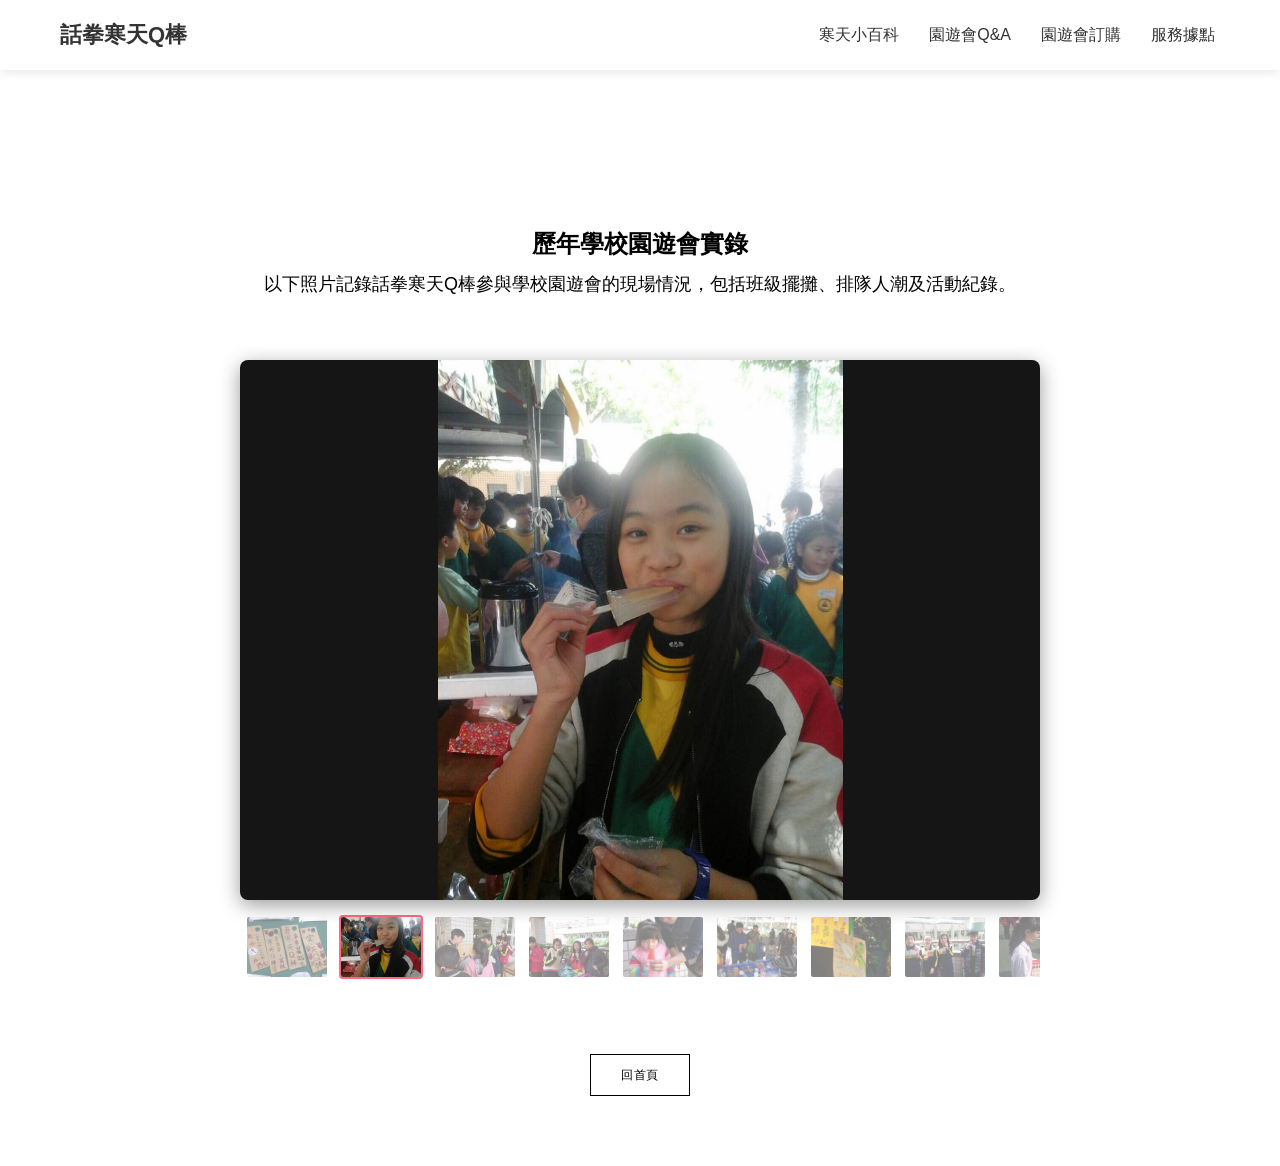
==== commit 15601837: "加強網站 SEO、內容與載入效能 新增可搜尋文字、標準網址、分享預覽、結構化資料、sitemap 與自訂 404；改善圖片延遲載入及導覽連結。" ====
--- a/27511241802352637636.html
+++ b/27511241802352637636.html
@@ -1,7 +1,18 @@
 <!DOCTYPE html>
-<html lang="zh_TW">
-	<head>
-		<title>歷年實錄 - 話拳寒天Q棒</title>
+<html lang="zh-Hant-TW">
+	<head>
+		<title>學校園遊會歷年實錄｜話拳寒天Q棒</title>
+		<link rel="canonical" href="https://qqbar2013.github.io/web/27511241802352637636.html" />
+		<meta name="description" content="瀏覽話拳寒天Q棒歷年學校園遊會現場照片，包含班級擺攤、排隊人潮與活動紀錄。" />
+		<meta name="robots" content="index, follow, max-image-preview:large" />
+		<meta property="og:locale" content="zh_TW" />
+		<meta property="og:type" content="website" />
+		<meta property="og:site_name" content="話拳寒天Q棒" />
+		<meta property="og:title" content="學校園遊會歷年實錄｜話拳寒天Q棒" />
+		<meta property="og:description" content="瀏覽歷年學校園遊會現場、排隊人潮與班級擺攤紀錄。" />
+		<meta property="og:url" content="https://qqbar2013.github.io/web/27511241802352637636.html" />
+		<meta property="og:image" content="https://qqbar2013.github.io/web/uploads/1/2/4/5/124560042/10503-06-190309-0038.jpg" />
+		<meta name="twitter:card" content="summary_large_image" />
 		<meta http-equiv="Content-Type" content="text/html; charset=utf-8" />
 		<meta name="viewport" content="width=device-width, initial-scale=1.0" />
 		<meta name="google-site-verification" content="z-5UtkmPJIbmb4eJAT8ooaVAMzDH4TRlbMWdKeIVxls" />
@@ -288,7 +299,11 @@
 		<link rel="stylesheet" type="text/css" href="files/main_style.css?1783336841" title="wsite-theme-css" />
 		<link href='https://cdn2.editmysite.com/fonts/Montserrat/font.css?2' rel='stylesheet' type='text/css' />
 		<script src='https://cdn11.editmysite.com/js/jquery-1.8.3.min.js'></script>
-	</head>
+	<style>
+	.gallery-intro { max-width: 860px; margin: 0 auto 22px; padding: 18px; background: rgba(255,255,255,.92); border-radius: 14px; text-align: center; box-sizing: border-box; }
+	.gallery-intro p { margin: 8px 0 0; font-size: 18px; line-height: 1.8; }
+	</style>
+	</head>
 
 	<body class="no-header-page wsite-page-27511241802352637636 full-width-body-off header-overlay-on alt-nav-off wsite-theme-light">
 	<div class="wrapper">
@@ -297,7 +312,7 @@
 		<header class="custom-navbar">
 		  <div class="nav-container">
 			<div class="nav-logo">
-			  <a href="https://qqbar2013.github.io/web/index.html">話拳寒天Q棒</a>
+			  <a href="https://qqbar2013.github.io/web/">話拳寒天Q棒</a>
 			</div>
 			
 			<input type="checkbox" id="nav-toggle" class="nav-toggle">
@@ -307,10 +322,10 @@
 			
 			<nav class="nav-menu">
 			  <ul>
-				<li><a href="https://qqbar2013.github.io/web/index.html#intro" class="nav-link">寒天小百科</a></li>
-				<li><a href="https://qqbar2013.github.io/web/index.html#carnival" class="nav-link">園遊會Q&A</a></li>
-				<li><a href="https://qqbar2013.github.io/web/index.html#contact" class="nav-link">園遊會訂購</a></li>
-				<li><a href="https://qqbar2013.github.io/web/index.html#service" class="nav-link">服務據點</a></li>
+				<li><a href="https://qqbar2013.github.io/web/#intro" class="nav-link">寒天小百科</a></li>
+				<li><a href="https://qqbar2013.github.io/web/#carnival" class="nav-link">園遊會Q&A</a></li>
+				<li><a href="https://qqbar2013.github.io/web/#contact" class="nav-link">園遊會訂購</a></li>
+				<li><a href="https://qqbar2013.github.io/web/#service" class="nav-link">服務據點</a></li>
 			  </ul>
 			</nav>
 		  </div>
@@ -326,7 +341,10 @@
 						<div class="wsite-section-content">
 							<div class="container">
 								<div class="wsite-section-elements">
-									<h2 class="wsite-content-title" style="text-align:center;"><font size="6"><strong>歷年園遊會實錄照片</strong></font></h2>
+									<section class="gallery-intro">
+									  <h1 class="wsite-content-title" style="text-align:center;"><strong>歷年學校園遊會實錄</strong></h1>
+									  <p>以下照片記錄話拳寒天Q棒參與學校園遊會的現場情況，包括班級擺攤、排隊人潮及活動紀錄。</p>
+									</section>
 									
 									<div>
 										<div style="height:20px;overflow:hidden"></div>
@@ -396,62 +414,62 @@
 											
 											<!-- 2. 下方橫向滑動縮圖清單 -->
 											<div class="thumb-scroll" id="thumb-scroll">
-												<a href="#pic1" class="thumb-link active"><img src="https://qqbar2013.github.io/web/uploads/1/2/4/5/124560042/10503-06-190309-0038.jpg" alt="台北市國中學校園遊會-話拳寒天Q棒擺攤盛況 縮圖"></a>
-												<a href="#pic2" class="thumb-link"><img src="https://qqbar2013.github.io/web/uploads/1/2/4/5/124560042/10503-06-190309-0004.jpg" alt="熱銷園遊會Q棒現場排隊人潮照片 縮圖"></a>
-												<a href="#pic3" class="thumb-link"><img src="https://qqbar2013.github.io/web/uploads/1/2/4/5/124560042/10503-06-190309-0005.jpg" alt="學校園遊會熱門攤位推薦-話拳寒天Q棒 縮圖"></a>
-												<a href="#pic4" class="thumb-link"><img src="https://qqbar2013.github.io/web/uploads/1/2/4/5/124560042/10503-06-190309-0007.jpg" alt="國中高中園遊會擺攤最賺項目-寒天果凍Q棒 縮圖"></a>
-												<a href="#pic5" class="thumb-link"><img src="https://qqbar2013.github.io/web/uploads/1/2/4/5/124560042/10503-06-190309-0008.jpg" alt="校慶園遊會學生排隊購買話拳寒天Q棒實錄 縮圖"></a>
-												<a href="#pic6" class="thumb-link"><img src="https://qqbar2013.github.io/web/uploads/1/2/4/5/124560042/10503-06-190309-0010.jpg" alt="話拳寒天Q棒園遊會現場熱銷擺攤照片 縮圖"></a>
-												<a href="#pic7" class="thumb-link"><img src="https://qqbar2013.github.io/web/uploads/1/2/4/5/124560042/10503-06-190309-0040.jpg" alt="國小校慶園遊會熱銷百支寒天Q棒紀錄 縮圖"></a>
-												<a href="#pic8" class="thumb-link"><img src="https://qqbar2013.github.io/web/uploads/1/2/4/5/124560042/10503-06-190309-0012.jpg" alt="園遊會當日現做冷藏話拳寒天Q棒攤位 縮圖"></a>
-												<a href="#pic9" class="thumb-link"><img src="https://qqbar2013.github.io/web/uploads/1/2/4/5/124560042/10503-06-190309-0013.jpg" alt="話拳寒天Q棒果凍條園遊會超高人氣排隊實錄 縮圖"></a>
-												<a href="#pic10" class="thumb-link"><img src="https://qqbar2013.github.io/web/uploads/1/2/4/5/124560042/10503-06-190309-0018.jpg" alt="中學園遊會創業擺攤首選-話拳寒天果凍棒 縮圖"></a>
-												<a href="#pic11" class="thumb-link"><img src="https://qqbar2013.github.io/web/uploads/1/2/4/5/124560042/10503-06-190309-0019.jpg" alt="台北學校園遊會擺攤盛況-高CP值寒天Q棒 縮圖"></a>
-												<a href="#pic12" class="thumb-link"><img src="https://qqbar2013.github.io/web/uploads/1/2/4/5/124560042/10503-06-190309-0020.jpg" alt="話拳寒天Q棒校園園遊會熱賣現場紀實 縮圖"></a>
-												<a href="#pic13" class="thumb-link"><img src="https://qqbar2013.github.io/web/uploads/1/2/4/5/124560042/10503-06-190309-0021.jpg" alt="園遊會最受學生歡迎冰涼甜點-寒天Q棒 縮圖"></a>
-												<a href="#pic14" class="thumb-link"><img src="https://qqbar2013.github.io/web/uploads/1/2/4/5/124560042/10503-06-190309-0022.jpg" alt="班級園遊會擺攤大成功-話拳寒天Q棒紀錄 縮圖"></a>
-												<a href="#pic15" class="thumb-link"><img src="https://qqbar2013.github.io/web/uploads/1/2/4/5/124560042/10503-06-190309-0055.jpg" alt="校慶園遊會創意攤位熱銷甜品寒天果凍棒 縮圖"></a>
-												<a href="#pic16" class="thumb-link"><img src="https://qqbar2013.github.io/web/uploads/1/2/4/5/124560042/10503-06-190309-0023.jpg" alt="話拳寒天Q棒園遊會攤位前大排長龍照片 縮圖"></a>
-												<a href="#pic17" class="thumb-link"><img src="https://qqbar2013.github.io/web/uploads/1/2/4/5/124560042/10503-06-190309-0003.jpg" alt="園遊會食品材料批發零售推薦-寒天Q棒 縮圖"></a>
-												<a href="#pic18" class="thumb-link"><img src="https://qqbar2013.github.io/web/uploads/1/2/4/5/124560042/10503-06-190309-0024.jpg" alt="全台學校園遊會擺攤實錄-話拳寒天Q棒 縮圖"></a>
-												<a href="#pic19" class="thumb-link"><img src="https://qqbar2013.github.io/web/uploads/1/2/4/5/124560042/10503-06-190309-0025.jpg" alt="園遊會當日完售熱賣甜點話拳寒天果凍條 縮圖"></a>
-												<a href="#pic20" class="thumb-link"><img src="https://qqbar2013.github.io/web/uploads/1/2/4/5/124560042/10503-06-190309-0027.jpg" alt="國中園遊會班級團購首選擺攤項目寒天Q棒 縮圖"></a>
-												<a href="#pic21" class="thumb-link"><img src="https://qqbar2013.github.io/web/uploads/1/2/4/5/124560042/10503-06-190309-0028.jpg" alt="校慶園遊會話拳寒天Q棒攤位現場顧客絡繹不絕 縮圖"></a>
-												<a href="#pic22" class="thumb-link"><img src="https://qqbar2013.github.io/web/uploads/1/2/4/5/124560042/10503-06-190309-0029.jpg" alt="最吸睛的園遊會擺攤甜點-繽紛話拳寒天Q棒 縮圖"></a>
-												<a href="#pic23" class="thumb-link"><img src="https://qqbar2013.github.io/web/uploads/1/2/4/5/124560042/10503-06-190309-0030.jpg" alt="高中職校慶園遊會話拳寒天Q棒擺攤大賺錢實錄 縮圖"></a>
-												<a href="#pic24" class="thumb-link"><img src="https://qqbar2013.github.io/web/uploads/1/2/4/5/124560042/10503-06-190309-0031.jpg" alt="園遊會最暢銷冰涼寒天Q棒果凍現場照片 縮圖"></a>
-												<a href="#pic25" class="thumb-link"><img src="https://qqbar2013.github.io/web/uploads/1/2/4/5/124560042/10503-06-190309-0032.jpg" alt="學生最愛校園園遊會點心-話拳寒天Q棒實拍 縮圖"></a>
-												<a href="#pic26" class="thumb-link"><img src="https://qqbar2013.github.io/web/uploads/1/2/4/5/124560042/10503-06-190309-0034.jpg" alt="園遊會高人氣甜點攤位-話拳寒天Q棒推薦 縮圖"></a>
-												<a href="#pic27" class="thumb-link"><img src="https://qqbar2013.github.io/web/uploads/1/2/4/5/124560042/line-album-251007-2.jpg" alt="話拳寒天Q棒歷年精選園遊會現場熱烈狀況 縮圖"></a>
-												<a href="#pic28" class="thumb-link"><img src="https://qqbar2013.github.io/web/uploads/1/2/4/5/124560042/10503-06-190309-0035.jpg" alt="小學園遊會班級擺攤必勝項目話拳寒天Q棒 縮圖"></a>
-												<a href="#pic29" class="thumb-link"><img src="https://qqbar2013.github.io/web/uploads/1/2/4/5/124560042/10503-06-190309-0036.jpg" alt="中小學校慶園遊會大受好評的話拳寒天Q棒 縮圖"></a>
-												<a href="#pic30" class="thumb-link"><img src="https://qqbar2013.github.io/web/uploads/1/2/4/5/124560042/10503-06-190309-0037.jpg" alt="擺攤必備園遊會熱門零食批發-寒天果凍Q棒 縮圖"></a>
-												<a href="#pic31" class="thumb-link"><img src="https://qqbar2013.github.io/web/uploads/1/2/4/5/124560042/10503-06-190309-0039.jpg" alt="話拳寒天Q棒校園園遊會熱賣攤位實況細節 縮圖"></a>
-												<a href="#pic32" class="thumb-link"><img src="https://qqbar2013.github.io/web/uploads/1/2/4/5/124560042/10503-06-190309-0056.jpg" alt="春季園遊會熱銷消暑甜點-話拳寒天Q棒 縮圖"></a>
-												<a href="#pic33" class="thumb-link"><img src="https://qqbar2013.github.io/web/uploads/1/2/4/5/124560042/10503-06-190309-0041.jpg" alt="學校園遊會擺攤現況-排隊搶購寒天Q棒 縮圖"></a>
-												<a href="#pic34" class="thumb-link"><img src="https://qqbar2013.github.io/web/uploads/1/2/4/5/124560042/10503-06-190309-0044.jpg" alt="園遊會必吃高利潤擺攤點心話拳寒天Q棒 縮圖"></a>
-												<a href="#pic35" class="thumb-link"><img src="https://qqbar2013.github.io/web/uploads/1/2/4/5/124560042/10503-06-190309-0045.jpg" alt="校慶園遊會特色攤位大推話拳寒天果凍Q棒 縮圖"></a>
-												<a href="#pic36" class="thumb-link"><img src="https://qqbar2013.github.io/web/uploads/1/2/4/5/124560042/10503-06-190309-0046.jpg" alt="寒天Q棒果凍條校園園遊會暢銷擺攤紀錄 縮圖"></a>
-												<a href="#pic37" class="thumb-link"><img src="https://qqbar2013.github.io/web/uploads/1/2/4/5/124560042/10503-06-190309-0047.jpg" alt="話拳寒天Q棒園遊會前置擺攤準備與人潮 縮圖"></a>
-												<a href="#pic38" class="thumb-link"><img src="https://qqbar2013.github.io/web/uploads/1/2/4/5/124560042/10503-06-190309-0048.jpg" alt="全台大中小學園遊會熱銷話拳寒天Q棒紀實 縮圖"></a>
-												<a href="#pic39" class="thumb-link"><img src="https://qqbar2013.github.io/web/uploads/1/2/4/5/124560042/10503-06-190309-0042.jpg" alt="園遊會點心材料推薦優質話拳寒天Q棒 縮圖"></a>
-												<a href="#pic40" class="thumb-link"><img src="https://qqbar2013.github.io/web/uploads/1/2/4/5/124560042/10503-06-190309-0049.jpg" alt="校園園遊會大受學生青睞的話拳寒天果凍棒 縮圖"></a>
-												<a href="#pic41" class="thumb-link"><img src="https://qqbar2013.github.io/web/uploads/1/2/4/5/124560042/10503-06-190309-0050.jpg" alt="班級攤位園遊會營收王-話拳寒天Q棒果凍條 縮圖"></a>
-												<a href="#pic42" class="thumb-link"><img src="https://qqbar2013.github.io/web/uploads/1/2/4/5/124560042/10503-06-190309-0051.jpg" alt="熱門園遊會擺攤美食推薦話拳寒天Q棒現場 縮圖"></a>
-												<a href="#pic43" class="thumb-link"><img src="https://qqbar2013.github.io/web/uploads/1/2/4/5/124560042/10503-06-190309-0052.jpg" alt="園遊會最吸引排隊人潮的攤位話拳寒天Q棒 縮圖"></a>
-												<a href="#pic44" class="thumb-link"><img src="https://qqbar2013.github.io/web/uploads/1/2/4/5/124560042/10503-06-190309-0054.jpg" alt="台北校園園遊會當日完售大推寒天Q棒果凍 縮圖"></a>
-												<a href="#pic45" class="thumb-link"><img src="https://qqbar2013.github.io/web/uploads/1/2/4/5/124560042/10503-06-190309-0057.jpg" alt="國中高中園遊會賺錢必備項目話拳寒天Q棒 縮圖"></a>
-												<a href="#pic46" class="thumb-link"><img src="https://qqbar2013.github.io/web/uploads/1/2/4/5/124560042/10503-06-190309-0058.jpg" alt="校慶園遊會特色冰品推薦話拳寒天Q棒攤位 縮圖"></a>
-												<a href="#pic47" class="thumb-link"><img src="https://qqbar2013.github.io/web/uploads/1/2/4/5/124560042/10503-06-190309-0059.jpg" alt="話拳寒天Q棒園遊會批發零售攤位擺設特寫 縮圖"></a>
-												<a href="#pic48" class="thumb-link"><img src="https://qqbar2013.github.io/web/uploads/1/2/4/5/124560042/10503-06-190309-0060.jpg" alt="學生排隊瘋搶園遊會美食話拳寒天Q棒照片 縮圖"></a>
-												<a href="#pic49" class="thumb-link"><img src="https://qqbar2013.github.io/web/uploads/1/2/4/5/124560042/10503-06-190309-0061.jpg" alt="園遊會熱賣排行第一甜點話拳寒天果凍條 縮圖"></a>
-												<a href="#pic50" class="thumb-link"><img src="https://qqbar2013.github.io/web/uploads/1/2/4/5/124560042/10503-06-190309-0062.jpg" alt="校慶園遊會班級團購高評價擺攤寒天Q棒 縮圖"></a>
-												<a href="#pic51" class="thumb-link"><img src="https://qqbar2013.github.io/web/uploads/1/2/4/5/124560042/10503-06-190309-0063.jpg" alt="最受歡迎的園遊會清涼點心話拳寒天Q棒 縮圖"></a>
-												<a href="#pic52" class="thumb-link"><img src="https://qqbar2013.github.io/web/uploads/1/2/4/5/124560042/10503-06-190309-0053.jpg" alt="台北學校園遊會當天現做冰鎮寒天Q棒攤位 縮圖"></a>
-												<a href="#pic53" class="thumb-link"><img src="https://qqbar2013.github.io/web/uploads/1/2/4/5/124560042/10503-06-190309-0064.jpg" alt="園遊會最暢銷低卡健康甜品話拳寒天Q棒 縮圖"></a>
-												<a href="#pic54" class="thumb-link"><img src="https://qqbar2013.github.io/web/uploads/1/2/4/5/124560042/10503-06-190309-0065.jpg" alt="校園慶典園遊會大排長龍購買寒天Q棒實錄 縮圖"></a>
-												<a href="#pic55" class="thumb-link"><img src="https://qqbar2013.github.io/web/uploads/1/2/4/5/124560042/line-album-251007-3.jpg" alt="話拳寒天Q棒精選歷年學校園遊會歡樂合照 縮圖"></a>
-												<a href="#pic56" class="thumb-link"><img src="https://qqbar2013.github.io/web/uploads/1/2/4/5/124560042/line-album-251007-1.jpg" alt="歷年校慶園遊會話拳寒天Q棒全台熱銷珍貴紀錄 縮圖"></a>
+												<a href="#pic1" class="thumb-link active"><img loading="lazy" decoding="async" src="https://qqbar2013.github.io/web/uploads/1/2/4/5/124560042/10503-06-190309-0038.jpg" alt="台北市國中學校園遊會-話拳寒天Q棒擺攤盛況 縮圖"></a>
+												<a href="#pic2" class="thumb-link"><img loading="lazy" decoding="async" src="https://qqbar2013.github.io/web/uploads/1/2/4/5/124560042/10503-06-190309-0004.jpg" alt="熱銷園遊會Q棒現場排隊人潮照片 縮圖"></a>
+												<a href="#pic3" class="thumb-link"><img loading="lazy" decoding="async" src="https://qqbar2013.github.io/web/uploads/1/2/4/5/124560042/10503-06-190309-0005.jpg" alt="學校園遊會熱門攤位推薦-話拳寒天Q棒 縮圖"></a>
+												<a href="#pic4" class="thumb-link"><img loading="lazy" decoding="async" src="https://qqbar2013.github.io/web/uploads/1/2/4/5/124560042/10503-06-190309-0007.jpg" alt="國中高中園遊會擺攤最賺項目-寒天果凍Q棒 縮圖"></a>
+												<a href="#pic5" class="thumb-link"><img loading="lazy" decoding="async" src="https://qqbar2013.github.io/web/uploads/1/2/4/5/124560042/10503-06-190309-0008.jpg" alt="校慶園遊會學生排隊購買話拳寒天Q棒實錄 縮圖"></a>
+												<a href="#pic6" class="thumb-link"><img loading="lazy" decoding="async" src="https://qqbar2013.github.io/web/uploads/1/2/4/5/124560042/10503-06-190309-0010.jpg" alt="話拳寒天Q棒園遊會現場熱銷擺攤照片 縮圖"></a>
+												<a href="#pic7" class="thumb-link"><img loading="lazy" decoding="async" src="https://qqbar2013.github.io/web/uploads/1/2/4/5/124560042/10503-06-190309-0040.jpg" alt="國小校慶園遊會熱銷百支寒天Q棒紀錄 縮圖"></a>
+												<a href="#pic8" class="thumb-link"><img loading="lazy" decoding="async" src="https://qqbar2013.github.io/web/uploads/1/2/4/5/124560042/10503-06-190309-0012.jpg" alt="園遊會當日現做冷藏話拳寒天Q棒攤位 縮圖"></a>
+												<a href="#pic9" class="thumb-link"><img loading="lazy" decoding="async" src="https://qqbar2013.github.io/web/uploads/1/2/4/5/124560042/10503-06-190309-0013.jpg" alt="話拳寒天Q棒果凍條園遊會超高人氣排隊實錄 縮圖"></a>
+												<a href="#pic10" class="thumb-link"><img loading="lazy" decoding="async" src="https://qqbar2013.github.io/web/uploads/1/2/4/5/124560042/10503-06-190309-0018.jpg" alt="中學園遊會創業擺攤首選-話拳寒天果凍棒 縮圖"></a>
+												<a href="#pic11" class="thumb-link"><img loading="lazy" decoding="async" src="https://qqbar2013.github.io/web/uploads/1/2/4/5/124560042/10503-06-190309-0019.jpg" alt="台北學校園遊會擺攤盛況-高CP值寒天Q棒 縮圖"></a>
+												<a href="#pic12" class="thumb-link"><img loading="lazy" decoding="async" src="https://qqbar2013.github.io/web/uploads/1/2/4/5/124560042/10503-06-190309-0020.jpg" alt="話拳寒天Q棒校園園遊會熱賣現場紀實 縮圖"></a>
+												<a href="#pic13" class="thumb-link"><img loading="lazy" decoding="async" src="https://qqbar2013.github.io/web/uploads/1/2/4/5/124560042/10503-06-190309-0021.jpg" alt="園遊會最受學生歡迎冰涼甜點-寒天Q棒 縮圖"></a>
+												<a href="#pic14" class="thumb-link"><img loading="lazy" decoding="async" src="https://qqbar2013.github.io/web/uploads/1/2/4/5/124560042/10503-06-190309-0022.jpg" alt="班級園遊會擺攤大成功-話拳寒天Q棒紀錄 縮圖"></a>
+												<a href="#pic15" class="thumb-link"><img loading="lazy" decoding="async" src="https://qqbar2013.github.io/web/uploads/1/2/4/5/124560042/10503-06-190309-0055.jpg" alt="校慶園遊會創意攤位熱銷甜品寒天果凍棒 縮圖"></a>
+												<a href="#pic16" class="thumb-link"><img loading="lazy" decoding="async" src="https://qqbar2013.github.io/web/uploads/1/2/4/5/124560042/10503-06-190309-0023.jpg" alt="話拳寒天Q棒園遊會攤位前大排長龍照片 縮圖"></a>
+												<a href="#pic17" class="thumb-link"><img loading="lazy" decoding="async" src="https://qqbar2013.github.io/web/uploads/1/2/4/5/124560042/10503-06-190309-0003.jpg" alt="園遊會食品材料批發零售推薦-寒天Q棒 縮圖"></a>
+												<a href="#pic18" class="thumb-link"><img loading="lazy" decoding="async" src="https://qqbar2013.github.io/web/uploads/1/2/4/5/124560042/10503-06-190309-0024.jpg" alt="全台學校園遊會擺攤實錄-話拳寒天Q棒 縮圖"></a>
+												<a href="#pic19" class="thumb-link"><img loading="lazy" decoding="async" src="https://qqbar2013.github.io/web/uploads/1/2/4/5/124560042/10503-06-190309-0025.jpg" alt="園遊會當日完售熱賣甜點話拳寒天果凍條 縮圖"></a>
+												<a href="#pic20" class="thumb-link"><img loading="lazy" decoding="async" src="https://qqbar2013.github.io/web/uploads/1/2/4/5/124560042/10503-06-190309-0027.jpg" alt="國中園遊會班級團購首選擺攤項目寒天Q棒 縮圖"></a>
+												<a href="#pic21" class="thumb-link"><img loading="lazy" decoding="async" src="https://qqbar2013.github.io/web/uploads/1/2/4/5/124560042/10503-06-190309-0028.jpg" alt="校慶園遊會話拳寒天Q棒攤位現場顧客絡繹不絕 縮圖"></a>
+												<a href="#pic22" class="thumb-link"><img loading="lazy" decoding="async" src="https://qqbar2013.github.io/web/uploads/1/2/4/5/124560042/10503-06-190309-0029.jpg" alt="最吸睛的園遊會擺攤甜點-繽紛話拳寒天Q棒 縮圖"></a>
+												<a href="#pic23" class="thumb-link"><img loading="lazy" decoding="async" src="https://qqbar2013.github.io/web/uploads/1/2/4/5/124560042/10503-06-190309-0030.jpg" alt="高中職校慶園遊會話拳寒天Q棒擺攤大賺錢實錄 縮圖"></a>
+												<a href="#pic24" class="thumb-link"><img loading="lazy" decoding="async" src="https://qqbar2013.github.io/web/uploads/1/2/4/5/124560042/10503-06-190309-0031.jpg" alt="園遊會最暢銷冰涼寒天Q棒果凍現場照片 縮圖"></a>
+												<a href="#pic25" class="thumb-link"><img loading="lazy" decoding="async" src="https://qqbar2013.github.io/web/uploads/1/2/4/5/124560042/10503-06-190309-0032.jpg" alt="學生最愛校園園遊會點心-話拳寒天Q棒實拍 縮圖"></a>
+												<a href="#pic26" class="thumb-link"><img loading="lazy" decoding="async" src="https://qqbar2013.github.io/web/uploads/1/2/4/5/124560042/10503-06-190309-0034.jpg" alt="園遊會高人氣甜點攤位-話拳寒天Q棒推薦 縮圖"></a>
+												<a href="#pic27" class="thumb-link"><img loading="lazy" decoding="async" src="https://qqbar2013.github.io/web/uploads/1/2/4/5/124560042/line-album-251007-2.jpg" alt="話拳寒天Q棒歷年精選園遊會現場熱烈狀況 縮圖"></a>
+												<a href="#pic28" class="thumb-link"><img loading="lazy" decoding="async" src="https://qqbar2013.github.io/web/uploads/1/2/4/5/124560042/10503-06-190309-0035.jpg" alt="小學園遊會班級擺攤必勝項目話拳寒天Q棒 縮圖"></a>
+												<a href="#pic29" class="thumb-link"><img loading="lazy" decoding="async" src="https://qqbar2013.github.io/web/uploads/1/2/4/5/124560042/10503-06-190309-0036.jpg" alt="中小學校慶園遊會大受好評的話拳寒天Q棒 縮圖"></a>
+												<a href="#pic30" class="thumb-link"><img loading="lazy" decoding="async" src="https://qqbar2013.github.io/web/uploads/1/2/4/5/124560042/10503-06-190309-0037.jpg" alt="擺攤必備園遊會熱門零食批發-寒天果凍Q棒 縮圖"></a>
+												<a href="#pic31" class="thumb-link"><img loading="lazy" decoding="async" src="https://qqbar2013.github.io/web/uploads/1/2/4/5/124560042/10503-06-190309-0039.jpg" alt="話拳寒天Q棒校園園遊會熱賣攤位實況細節 縮圖"></a>
+												<a href="#pic32" class="thumb-link"><img loading="lazy" decoding="async" src="https://qqbar2013.github.io/web/uploads/1/2/4/5/124560042/10503-06-190309-0056.jpg" alt="春季園遊會熱銷消暑甜點-話拳寒天Q棒 縮圖"></a>
+												<a href="#pic33" class="thumb-link"><img loading="lazy" decoding="async" src="https://qqbar2013.github.io/web/uploads/1/2/4/5/124560042/10503-06-190309-0041.jpg" alt="學校園遊會擺攤現況-排隊搶購寒天Q棒 縮圖"></a>
+												<a href="#pic34" class="thumb-link"><img loading="lazy" decoding="async" src="https://qqbar2013.github.io/web/uploads/1/2/4/5/124560042/10503-06-190309-0044.jpg" alt="園遊會必吃高利潤擺攤點心話拳寒天Q棒 縮圖"></a>
+												<a href="#pic35" class="thumb-link"><img loading="lazy" decoding="async" src="https://qqbar2013.github.io/web/uploads/1/2/4/5/124560042/10503-06-190309-0045.jpg" alt="校慶園遊會特色攤位大推話拳寒天果凍Q棒 縮圖"></a>
+												<a href="#pic36" class="thumb-link"><img loading="lazy" decoding="async" src="https://qqbar2013.github.io/web/uploads/1/2/4/5/124560042/10503-06-190309-0046.jpg" alt="寒天Q棒果凍條校園園遊會暢銷擺攤紀錄 縮圖"></a>
+												<a href="#pic37" class="thumb-link"><img loading="lazy" decoding="async" src="https://qqbar2013.github.io/web/uploads/1/2/4/5/124560042/10503-06-190309-0047.jpg" alt="話拳寒天Q棒園遊會前置擺攤準備與人潮 縮圖"></a>
+												<a href="#pic38" class="thumb-link"><img loading="lazy" decoding="async" src="https://qqbar2013.github.io/web/uploads/1/2/4/5/124560042/10503-06-190309-0048.jpg" alt="全台大中小學園遊會熱銷話拳寒天Q棒紀實 縮圖"></a>
+												<a href="#pic39" class="thumb-link"><img loading="lazy" decoding="async" src="https://qqbar2013.github.io/web/uploads/1/2/4/5/124560042/10503-06-190309-0042.jpg" alt="園遊會點心材料推薦優質話拳寒天Q棒 縮圖"></a>
+												<a href="#pic40" class="thumb-link"><img loading="lazy" decoding="async" src="https://qqbar2013.github.io/web/uploads/1/2/4/5/124560042/10503-06-190309-0049.jpg" alt="校園園遊會大受學生青睞的話拳寒天果凍棒 縮圖"></a>
+												<a href="#pic41" class="thumb-link"><img loading="lazy" decoding="async" src="https://qqbar2013.github.io/web/uploads/1/2/4/5/124560042/10503-06-190309-0050.jpg" alt="班級攤位園遊會營收王-話拳寒天Q棒果凍條 縮圖"></a>
+												<a href="#pic42" class="thumb-link"><img loading="lazy" decoding="async" src="https://qqbar2013.github.io/web/uploads/1/2/4/5/124560042/10503-06-190309-0051.jpg" alt="熱門園遊會擺攤美食推薦話拳寒天Q棒現場 縮圖"></a>
+												<a href="#pic43" class="thumb-link"><img loading="lazy" decoding="async" src="https://qqbar2013.github.io/web/uploads/1/2/4/5/124560042/10503-06-190309-0052.jpg" alt="園遊會最吸引排隊人潮的攤位話拳寒天Q棒 縮圖"></a>
+												<a href="#pic44" class="thumb-link"><img loading="lazy" decoding="async" src="https://qqbar2013.github.io/web/uploads/1/2/4/5/124560042/10503-06-190309-0054.jpg" alt="台北校園園遊會當日完售大推寒天Q棒果凍 縮圖"></a>
+												<a href="#pic45" class="thumb-link"><img loading="lazy" decoding="async" src="https://qqbar2013.github.io/web/uploads/1/2/4/5/124560042/10503-06-190309-0057.jpg" alt="國中高中園遊會賺錢必備項目話拳寒天Q棒 縮圖"></a>
+												<a href="#pic46" class="thumb-link"><img loading="lazy" decoding="async" src="https://qqbar2013.github.io/web/uploads/1/2/4/5/124560042/10503-06-190309-0058.jpg" alt="校慶園遊會特色冰品推薦話拳寒天Q棒攤位 縮圖"></a>
+												<a href="#pic47" class="thumb-link"><img loading="lazy" decoding="async" src="https://qqbar2013.github.io/web/uploads/1/2/4/5/124560042/10503-06-190309-0059.jpg" alt="話拳寒天Q棒園遊會批發零售攤位擺設特寫 縮圖"></a>
+												<a href="#pic48" class="thumb-link"><img loading="lazy" decoding="async" src="https://qqbar2013.github.io/web/uploads/1/2/4/5/124560042/10503-06-190309-0060.jpg" alt="學生排隊瘋搶園遊會美食話拳寒天Q棒照片 縮圖"></a>
+												<a href="#pic49" class="thumb-link"><img loading="lazy" decoding="async" src="https://qqbar2013.github.io/web/uploads/1/2/4/5/124560042/10503-06-190309-0061.jpg" alt="園遊會熱賣排行第一甜點話拳寒天果凍條 縮圖"></a>
+												<a href="#pic50" class="thumb-link"><img loading="lazy" decoding="async" src="https://qqbar2013.github.io/web/uploads/1/2/4/5/124560042/10503-06-190309-0062.jpg" alt="校慶園遊會班級團購高評價擺攤寒天Q棒 縮圖"></a>
+												<a href="#pic51" class="thumb-link"><img loading="lazy" decoding="async" src="https://qqbar2013.github.io/web/uploads/1/2/4/5/124560042/10503-06-190309-0063.jpg" alt="最受歡迎的園遊會清涼點心話拳寒天Q棒 縮圖"></a>
+												<a href="#pic52" class="thumb-link"><img loading="lazy" decoding="async" src="https://qqbar2013.github.io/web/uploads/1/2/4/5/124560042/10503-06-190309-0053.jpg" alt="台北學校園遊會當天現做冰鎮寒天Q棒攤位 縮圖"></a>
+												<a href="#pic53" class="thumb-link"><img loading="lazy" decoding="async" src="https://qqbar2013.github.io/web/uploads/1/2/4/5/124560042/10503-06-190309-0064.jpg" alt="園遊會最暢銷低卡健康甜品話拳寒天Q棒 縮圖"></a>
+												<a href="#pic54" class="thumb-link"><img loading="lazy" decoding="async" src="https://qqbar2013.github.io/web/uploads/1/2/4/5/124560042/10503-06-190309-0065.jpg" alt="校園慶典園遊會大排長龍購買寒天Q棒實錄 縮圖"></a>
+												<a href="#pic55" class="thumb-link"><img loading="lazy" decoding="async" src="https://qqbar2013.github.io/web/uploads/1/2/4/5/124560042/line-album-251007-3.jpg" alt="話拳寒天Q棒精選歷年學校園遊會歡樂合照 縮圖"></a>
+												<a href="#pic56" class="thumb-link"><img loading="lazy" decoding="async" src="https://qqbar2013.github.io/web/uploads/1/2/4/5/124560042/line-album-251007-1.jpg" alt="歷年校慶園遊會話拳寒天Q棒全台熱銷珍貴紀錄 縮圖"></a>
 											</div>
 										</div>
 
@@ -460,7 +478,7 @@
 
 									<div style="text-align:center;">
 										<div style="height: 40px; overflow: hidden;"></div>
-										<a class="wsite-button wsite-button-small wsite-button-normal" href="https://qqbar2013.github.io/web/index.html">
+										<a class="wsite-button wsite-button-small wsite-button-normal" href="https://qqbar2013.github.io/web/">
 											<span class="wsite-button-inner">回首頁</span>
 										</a>
 										<div style="height: 10px; overflow: hidden;"></div>
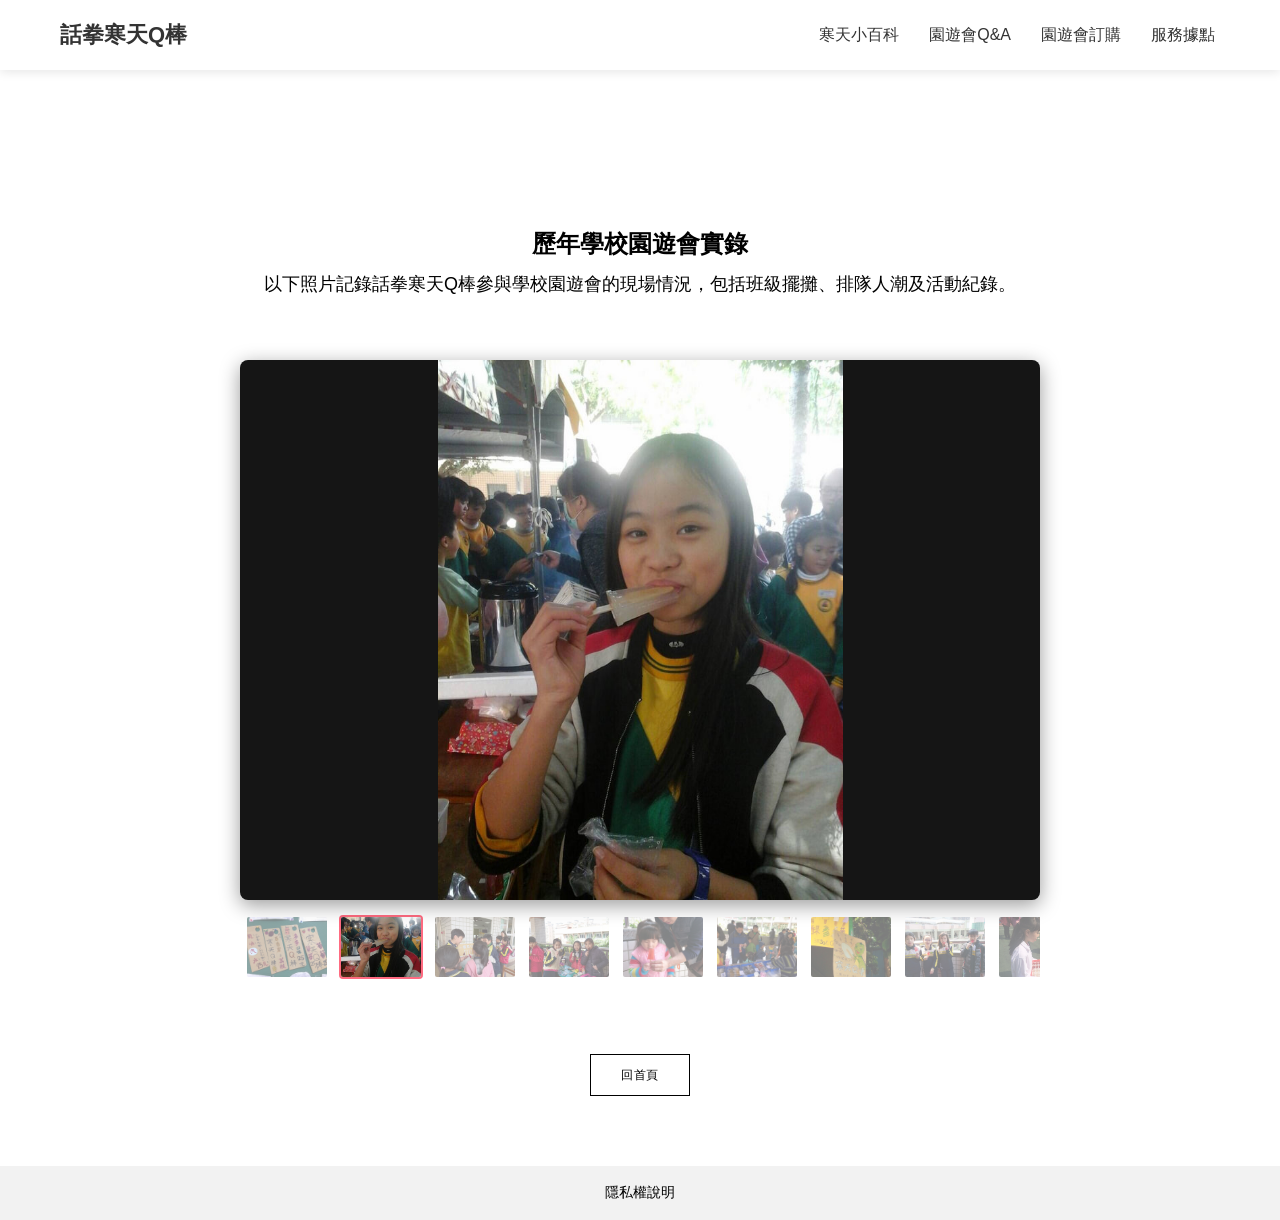
==== commit a382c248: "安裝 GA4 與 LINE 點擊追蹤" ====
--- a/27511241802352637636.html
+++ b/27511241802352637636.html
@@ -1,6 +1,9 @@
 <!DOCTYPE html>
 <html lang="zh-Hant-TW">
 	<head>
+		<!-- Google tag (gtag.js) -->
+		<script async src="https://www.googletagmanager.com/gtag/js?id=G-H75JQ8DB7B"></script>
+		<script src="site-analytics.js"></script>
 		<title>學校園遊會歷年實錄｜話拳寒天Q棒</title>
 		<link rel="canonical" href="https://qqbar2013.github.io/web/27511241802352637636.html" />
 		<meta name="description" content="瀏覽話拳寒天Q棒歷年學校園遊會現場照片，包含班級擺攤、排隊人潮與活動紀錄。" />
@@ -585,5 +588,6 @@
     }
 });
 </script>
-	</body>
+		<div style="padding:18px;text-align:center;font-size:14px;"><a href="privacy.html">隱私權說明</a></div>
+	</body>
 </html>
--- a/files/main_style.css
+++ b/files/main_style.css
@@ -2,24 +2,18 @@
 ul, ol, li, h1, h2, h3, h4, h5, h6, pre, form, body, html, p, blockquote, fieldset, input { margin: 0; padding: 0; }
  .wsite-form-field input[type='text'], .wsite-form-field input[type='email'], .wsite-form-field textarea, .wsite-form-field select, .wsite-form-field input[type='radio'], .wsite-form-field input[type='checkbox'], .wsite-com-product-option-groups input[type='text'], .wsite-com-product-option-groups input[type='email'], .wsite-com-product-option-groups textarea, .wsite-com-product-option-groups select, .wsite-com-product-option-groups input[type='radio'], .wsite-com-product-option-groups input[type='checkbox'] { -webkit-box-shadow: none; -moz-box-shadow: none; box-shadow: none; -webkit-appearance: none; -moz-appearance: none; appearance: none; text-shadow: none; }
  .wsite-form-field textarea, .wsite-com-product-option-groups textarea { resize: none; }
- @font-face { font-family: 'Birdseye'; src: url('theme/fonts/17c55b27-e9ab-43cd-b948-d49f97480d68.eot?#iefix?1783336841'); src: url('theme/fonts/17c55b27-e9ab-43cd-b948-d49f97480d68.eot?#iefix?1783336841') format('eot'), url('theme/fonts/2e3f5cb9-101f-46cf-a7b3-dfaa58261e03.woff2?1783336841') format('woff2'), url('theme/fonts/fa19948e-5e38-4909-b31e-41acd170d6f2.woff?1783336841') format('woff'), url('theme/fonts/6de0ce4d-9278-467b-b96f-c1f5f0a4c375.ttf?1783336841') format('truetype'), url('theme/fonts/9fd4ea0c-b19a-4b21-9fdf-37045707dd78.svg#9fd4ea0c-b19a-4b21-9fdf-37045707dd78?1783336841') format('svg'); font-weight: 100; font-style: normal; }
- @font-face { font-family: 'Birdseye'; src: url('theme/fonts/8b498c39-fabe-4789-bb81-5e37c9ecddd3.eot?#iefix?1783336841'); src: url('theme/fonts/8b498c39-fabe-4789-bb81-5e37c9ecddd3.eot?#iefix?1783336841') format('eot'), url('theme/fonts/1c6c1881-23c9-4d6a-a018-759d1c9ded15.woff2?1783336841') format('woff2'), url('theme/fonts/f0d655c5-a88a-49ad-bb29-f3b5cca41731.woff?1783336841') format('woff'), url('theme/fonts/3a561c83-40d4-4868-8255-e8455eb009c4.ttf?1783336841') format('truetype'), url('theme/fonts/3966f856-9dcf-48e7-88e7-7400f1b7d619.svg#3966f856-9dcf-48e7-88e7-7400f1b7d619?1783336841') format('svg'); font-weight: 100; font-style: italic; }
- @font-face { font-family: 'Birdseye'; src: url('theme/fonts/e9167238-3b3f-4813-a04a-a384394eed42.eot?#iefix?1783336841'); src: url('theme/fonts/e9167238-3b3f-4813-a04a-a384394eed42.eot?#iefix?1783336841') format('eot'), url('theme/fonts/2cd55546-ec00-4af9-aeca-4a3cd186da53.woff2?1783336841') format('woff2'), url('theme/fonts/1e9892c0-6927-4412-9874-1b82801ba47a.woff?1783336841') format('woff'), url('theme/fonts/46cf1067-688d-4aab-b0f7-bd942af6efd8.ttf?1783336841') format('truetype'), url('theme/fonts/52a192b1-bea5-4b48-879f-107f009b666f.svg#52a192b1-bea5-4b48-879f-107f009b666f?1783336841') format('svg'); font-weight: 500; font-style: normal; }
- @font-face { font-family: 'Birdseye'; src: url('theme/fonts/d1fddef1-d940-4904-8f6c-17e809462301.eot?#iefix?1783336841'); src: url('theme/fonts/d1fddef1-d940-4904-8f6c-17e809462301.eot?#iefix?1783336841') format('eot'), url('theme/fonts/7377dbe6-f11a-4a05-b33c-bc8ce1f60f84.woff2?1783336841') format('woff2'), url('theme/fonts/92b66dbd-4201-4ac2-a605-4d4ffc8705cc.woff?1783336841') format('woff'), url('theme/fonts/18839597-afa8-4f0b-9abb-4a30262d0da8.ttf?1783336841') format('truetype'), url('theme/fonts/1de7e6f4-9d4d-47e7-ab23-7d5cf10ab585.svg#1de7e6f4-9d4d-47e7-ab23-7d5cf10ab585?1783336841') format('svg'); font-weight: 500; font-style: italic; }
- @font-face { font-family: 'Birdseye'; src: url('theme/fonts/1a7c9181-cd24-4943-a9d9-d033189524e0.eot?#iefix?1783336841'); src: url('theme/fonts/1a7c9181-cd24-4943-a9d9-d033189524e0.eot?#iefix?1783336841') format('eot'), url('theme/fonts/627fbb5a-3bae-4cd9-b617-2f923e29d55e.woff2?1783336841') format('woff2'), url('theme/fonts/f26faddb-86cc-4477-a253-1e1287684336.woff?1783336841') format('woff'), url('theme/fonts/63a74598-733c-4d0c-bd91-b01bffcd6e69.ttf?1783336841') format('truetype'), url('theme/fonts/a89d6ad1-a04f-4a8f-b140-e55478dbea80.svg#a89d6ad1-a04f-4a8f-b140-e55478dbea80?1783336841') format('svg'); font-weight: 600; font-style: normal; }
- @font-face { font-family: 'Birdseye'; src: url('theme/fonts/77a9cdce-ea6a-4f94-95df-e6a54555545e.eot?#iefix?1783336841'); src: url('theme/fonts/77a9cdce-ea6a-4f94-95df-e6a54555545e.eot?#iefix?1783336841') format('eot'), url('theme/fonts/3f380a53-50ea-4a62-95c5-d5d8dba03ab8.woff2?1783336841') format('woff2'), url('theme/fonts/8344e877-560d-44d4-82eb-9822766676f9.woff?1783336841') format('woff'), url('theme/fonts/b28b01d9-78c5-46c6-a30d-9a62c8f407c5.ttf?1783336841') format('truetype'), url('theme/fonts/ed4d3c45-af64-4992-974b-c37cd12a9570.svg#ed4d3c45-af64-4992-974b-c37cd12a9570?1783336841') format('svg'); font-weight: 600; font-style: italic; }
  html { height: 100%; }
- body { width: 100%; height: 100%; background: rgba(0,0,0,0.05); color: #000000; font-family: 'Birdseye', sans-serif; font-size: 16px; font-weight: 500; -webkit-font-smoothing: antialiased; -moz-osx-font-smoothing: grayscale; }
+ body { width: 100%; height: 100%; background: rgba(0,0,0,0.05); color: #000000; font-family: Arial, sans-serif; font-size: 16px; font-weight: 500; -webkit-font-smoothing: antialiased; -moz-osx-font-smoothing: grayscale; }
  a { color: inherit; text-decoration: none; }
  a img, a:hover img { border: none; }
  h2 { color: #000000; font-family: 'Montserrat', sans-serif; font-size: 24px; font-weight: 700; line-height: 1.25; margin: 0 auto 30px; }
- div.paragraph, #wsite-search-list div.paragraph { font-family: 'Birdseye', sans-serif; font-size: 16px; font-weight: 500; line-height: 1.75; margin: 0 auto 30px; }
- p, #wsite-search-list p { font-family: 'Birdseye', sans-serif; font-size: 16px; font-weight: 500; line-height: 1.75; margin: 0 auto 30px; }
+ div.paragraph, #wsite-search-list div.paragraph { font-family: Arial, sans-serif; font-size: 16px; font-weight: 500; line-height: 1.75; margin: 0 auto 30px; }
+ p, #wsite-search-list p { font-family: Arial, sans-serif; font-size: 16px; font-weight: 500; line-height: 1.75; margin: 0 auto 30px; }
  div.paragraph a, #wsite-search-list div.paragraph a { color: inherit; font-weight: 600; text-decoration: underline; -webkit-transition: opacity 300ms ease-in-out; -moz-transition: opacity 300ms ease-in-out; -ms-transition: opacity 300ms ease-in-out; transition: opacity 300ms ease-in-out; }
  p a, #wsite-search-list p a { color: inherit; font-weight: 600; text-decoration: underline; -webkit-transition: opacity 300ms ease-in-out; -moz-transition: opacity 300ms ease-in-out; -ms-transition: opacity 300ms ease-in-out; transition: opacity 300ms ease-in-out; }
  div.paragraph a:hover, #wsite-search-list div.paragraph a:hover { opacity: 0.75; }
  p a:hover, #wsite-search-list p a:hover { opacity: 0.75; }
- blockquote { position: relative; padding: 1.5em 2.5em; background: rgba(0,0,0,0.05); font-family: 'Birdseye', sans-serif; font-size: 16px; font-weight: 500; line-height: 1.75; text-align: left; margin: 0 auto 30px; }
+ blockquote { position: relative; padding: 1.5em 2.5em; background: rgba(0,0,0,0.05); font-family: Arial, sans-serif; font-size: 16px; font-weight: 500; line-height: 1.75; text-align: left; margin: 0 auto 30px; }
  blockquote:before { position: absolute; content: '\201C'; top: 0.75em; left: 0.5em; font-size: 2em; line-height: 1; font-weight: bold; }
  .splash-page .wsite-background, .wsite-header-section { background: url(theme/images/default-bg.jpg?1783336841) no-repeat top center; background-size: cover; }
  .wsite-header-section { height: 600px; }
@@ -27,7 +21,7 @@
  .banner-wrap { position: relative; height: 100%; background: #000000; color: #ffffff; }
  .banner-wrap .container { padding: 80px 40px; }
  .banner-wrap .banner { text-align: center; -webkit-transition: opacity 500ms ease; -moz-transition: opacity 500ms ease; -ms-transition: opacity 500ms ease; transition: opacity 500ms ease; }
- .banner-wrap h2 { color: inherit; font-family: 'Birdseye', sans-serif; font-size: 80px; font-weight: 100; line-height: 1.15; margin: 15px auto; }
+ .banner-wrap h2 { color: inherit; font-family: Arial, sans-serif; font-size: 80px; font-weight: 100; line-height: 1.15; margin: 15px auto; }
  .banner-wrap div.paragraph { color: inherit; font-family: 'Montserrat', sans-serif; font-size: 12px; font-weight: 700; line-height: 1.15; letter-spacing: 0.15em; margin: 15px auto; }
  .banner-wrap p { color: inherit; font-family: 'Montserrat', sans-serif; font-size: 12px; font-weight: 700; line-height: 1.15; letter-spacing: 0.15em; margin: 15px auto; }
  .container, .wsite-footer { position: relative; width: 100%; margin: 0 auto; box-sizing: border-box; }
@@ -130,13 +124,13 @@
  .wsite-social-item:hover { color: rgba(0,0,0,0.6); }
  .imageGallery .galleryImageHolder .fullImageGalleryCaption .galleryCaptionHolderInnerBg, .imageGallery .galleryImageHolder .partialImageGalleryCaption .galleryCaptionHolderInnerBg { opacity: 1; bottom: 0; background: rgba(0,0,0,0.2); -webkit-transition: all 260ms ease; -moz-transition: all 260ms ease; -ms-transition: all 260ms ease; transition: all 260ms ease; }
  .imageGallery .galleryImageHolder:hover .galleryCaptionHolderInnerBg { background: rgba(0,0,0,0.6); }
- .imageGallery .galleryImageHolder .galleryCaptionInnerText { color: #ffffff; letter-spacing: normal; text-shadow: none; font-family: 'Birdseye', sans-serif; font-size: 14px; font-weight: 500; line-height: 1.1; }
+ .imageGallery .galleryImageHolder .galleryCaptionInnerText { color: #ffffff; letter-spacing: normal; text-shadow: none; font-family: Arial, sans-serif; font-size: 14px; font-weight: 500; line-height: 1.1; }
  .wsite-image img { margin-bottom: 10px; }
  .fancybox-overlay { background: rgba(255,255,255,0.9); }
  .fancybox-skin { background: transparent !important; -webkit-box-shadow: none !important; -moz-box-shadow: none !important; -ms-box-shadow: none !important; box-shadow: none !important; }
- .fancybox-title { color: #000000; font-family: 'Birdseye', sans-serif; font-size: 14px; font-weight: normal; line-height: normal; }
+ .fancybox-title { color: #000000; font-family: Arial, sans-serif; font-size: 14px; font-weight: normal; line-height: normal; }
  .fancybox-close, .fancybox-next span, .fancybox-prev span { background: none !important; width: auto; height: auto; }
- .fancybox-close:before, .fancybox-next span:before, .fancybox-prev span:before { color: #ffffff !important; font-family: 'Birdseye', sans-serif; font-size: 45px; font-weight: 400; line-height: 0.75em; -webkit-transition: all 300ms ease; -moz-transition: all 300ms ease; -ms-transition: all 300ms ease; transition: all 300ms ease; }
+ .fancybox-close:before, .fancybox-next span:before, .fancybox-prev span:before { color: #ffffff !important; font-family: Arial, sans-serif; font-size: 45px; font-weight: 400; line-height: 0.75em; -webkit-transition: all 300ms ease; -moz-transition: all 300ms ease; -ms-transition: all 300ms ease; transition: all 300ms ease; }
  .fancybox-close:hover:before, .fancybox-next:hover span:before, .fancybox-prev:hover span:before { color: rgba(255,255,255,0.8) !important; }
  .fancybox-prev span:before { position: relative; left: -10px; content: '\3008'; }
  .fancybox-next span:before { position: relative; right: -10px; content: '\3009'; }
@@ -170,7 +164,7 @@
  #wsite-mini-cart .wsite-vertical-align { padding-top: 10px; padding-bottom: 10px; vertical-align: top; }
  #wsite-mini-cart .wsite-product-list .wsite-product-price, #wsite-mini-cart .wsite-items-quantity, #wsite-mini-cart .wsite-name-header, #wsite-mini-cart .wsite-subtotal-wrapper, #wsite-mini-cart .wsite-subtotal-wrapper * { color: #000000; font-family: 'Montserrat', sans-serif; font-size: 14px; font-weight: 500; text-transform: uppercase; line-height: 1.25; }
  #wsite-mini-cart .wsite-product-list .wsite-product-price { padding-right: 0; }
- #wsite-mini-cart .wsite-product-option { font-family: 'Birdseye', sans-serif; font-size: 12px; font-weight: 500; }
+ #wsite-mini-cart .wsite-product-option { font-family: Arial, sans-serif; font-size: 12px; font-weight: 500; }
  #wsite-mini-cart .wsite-subtotal-wrapper { vertical-align: middle; }
  #wsite-mini-cart .wsite-subtotal-wrapper span { font-family: 'Montserrat', sans-serif; font-size: 13px !important; margin-right: 5px; }
  #wsite-mini-cart .wsite-subtotal-wrapper span.wsite-price { font-size: 14px !important; font-weight: 900; }
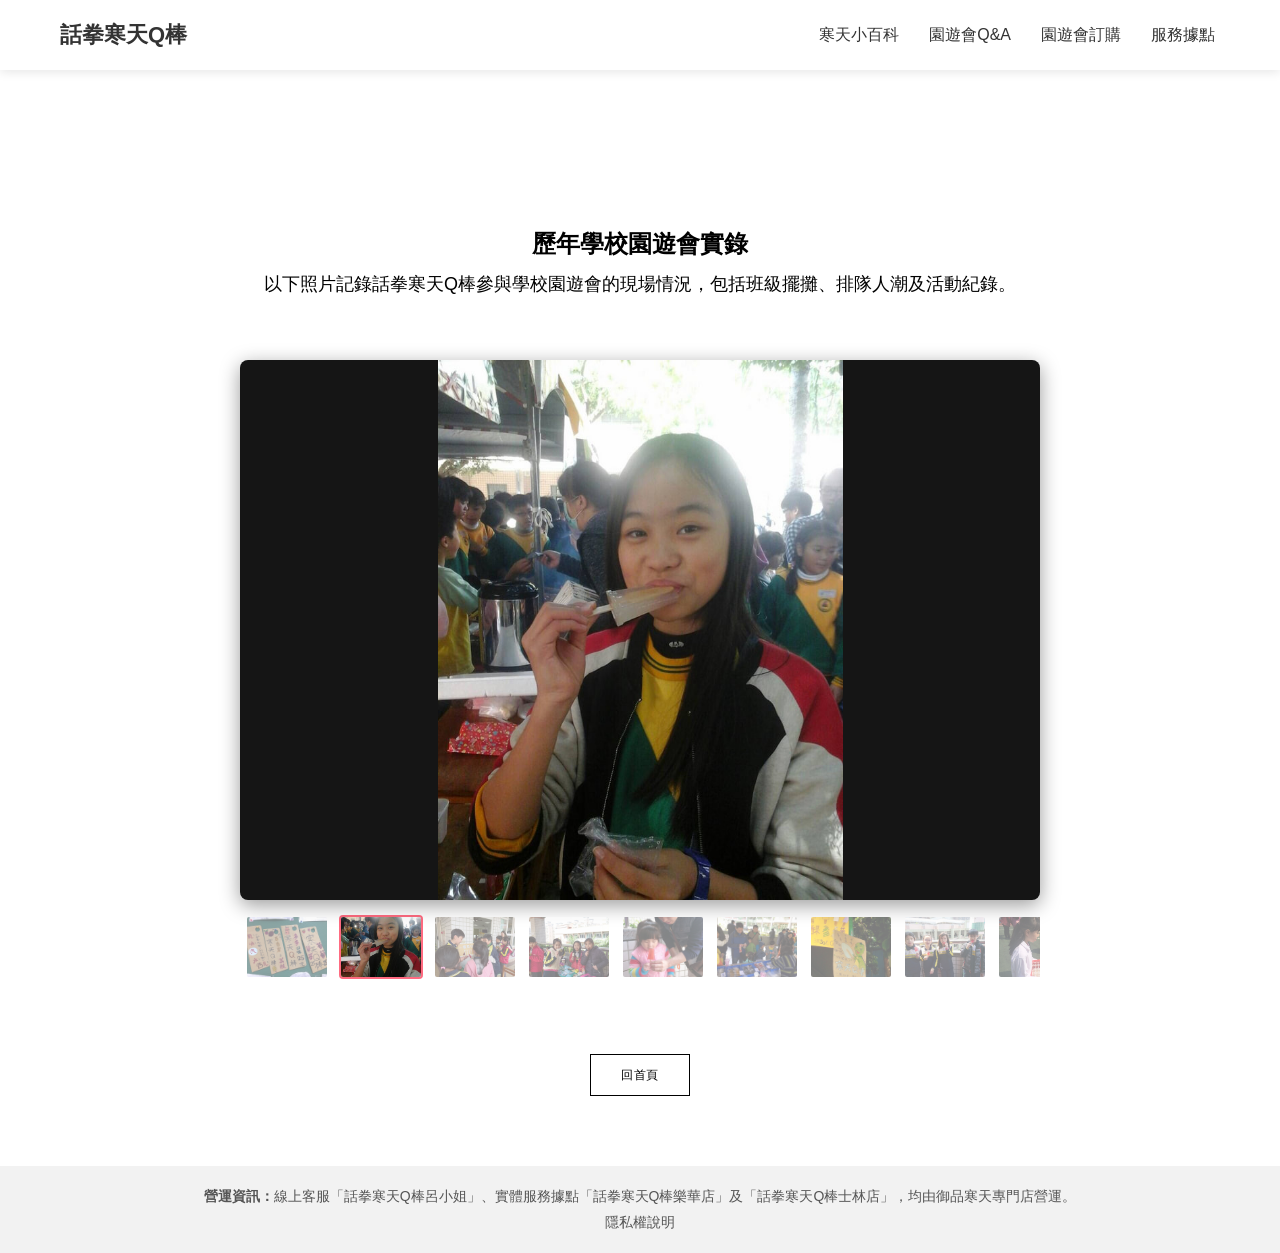
==== commit 389d9890: "補充網站經營者與服務據點資訊" ====
--- a/27511241802352637636.html
+++ b/27511241802352637636.html
@@ -588,6 +588,6 @@
     }
 });
 </script>
-		<div style="padding:18px;text-align:center;font-size:14px;"><a href="privacy.html">隱私權說明</a></div>
+		<div style="padding:18px 16px;text-align:center;font-size:14px;line-height:1.8;color:#555;"><strong>營運資訊：</strong>線上客服「話拳寒天Q棒呂小姐」、實體服務據點「話拳寒天Q棒樂華店」及「話拳寒天Q棒士林店」，均由御品寒天專門店營運。<br><a href="privacy.html">隱私權說明</a></div>
 	</body>
 </html>
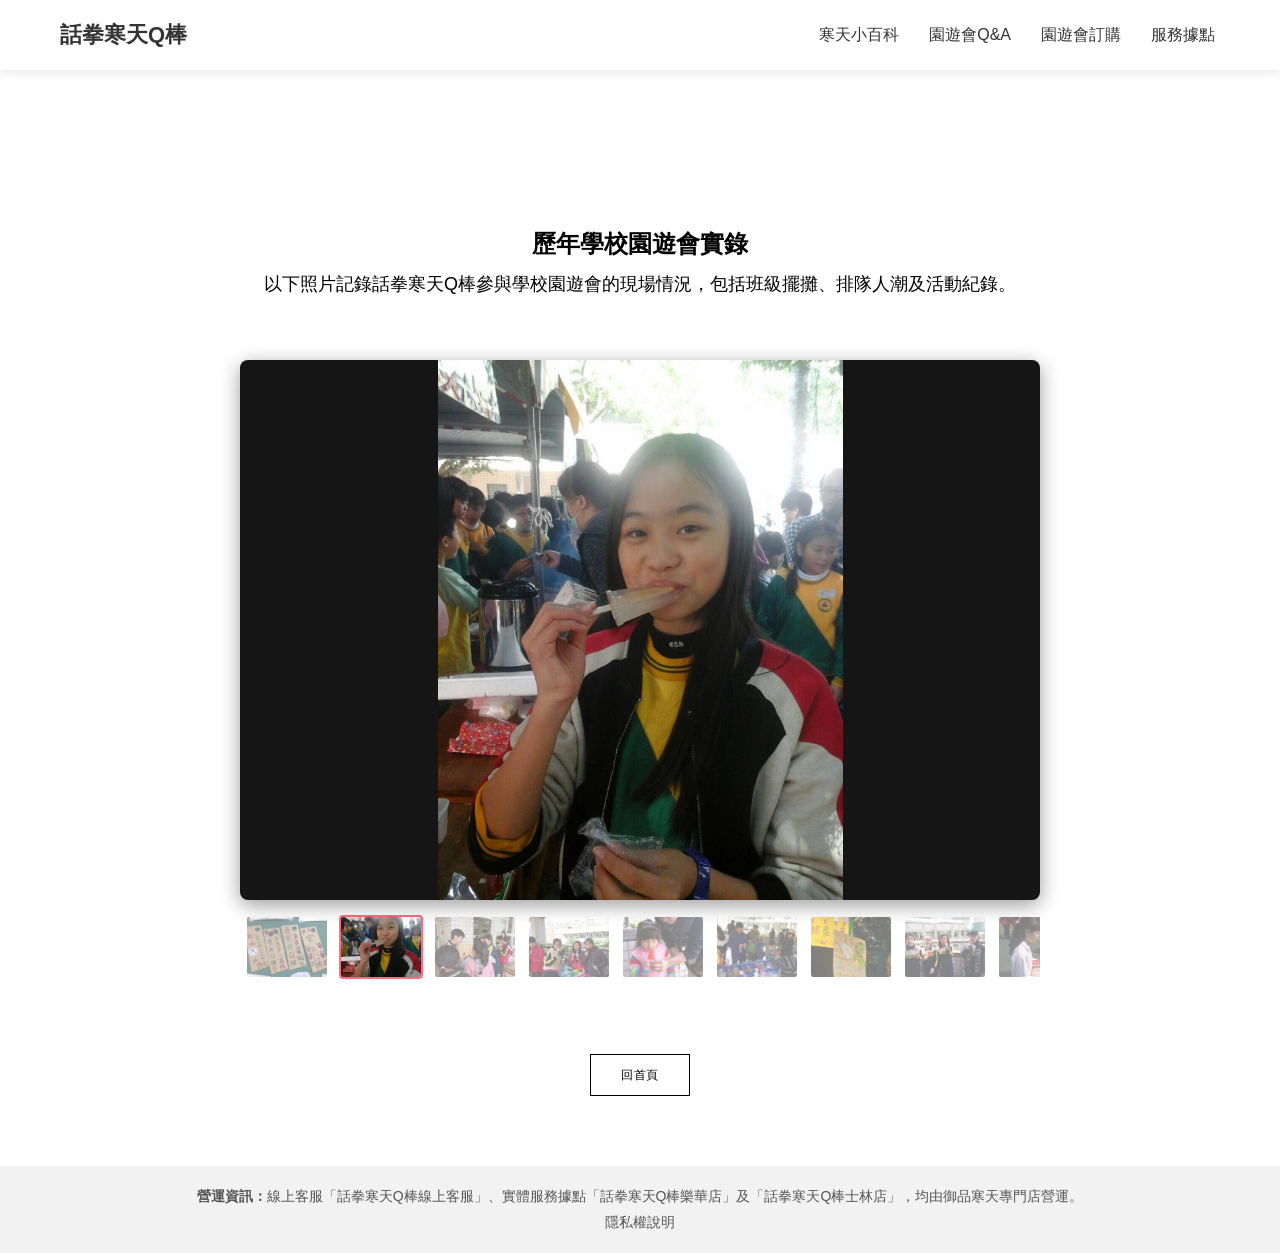
==== commit 39d1ec5a: "更新線上客服營運名稱" ====
--- a/27511241802352637636.html
+++ b/27511241802352637636.html
@@ -588,6 +588,6 @@
     }
 });
 </script>
-		<div style="padding:18px 16px;text-align:center;font-size:14px;line-height:1.8;color:#555;"><strong>營運資訊：</strong>線上客服「話拳寒天Q棒呂小姐」、實體服務據點「話拳寒天Q棒樂華店」及「話拳寒天Q棒士林店」，均由御品寒天專門店營運。<br><a href="privacy.html">隱私權說明</a></div>
+		<div style="padding:18px 16px;text-align:center;font-size:14px;line-height:1.8;color:#555;"><strong>營運資訊：</strong>線上客服「話拳寒天Q棒線上客服」、實體服務據點「話拳寒天Q棒樂華店」及「話拳寒天Q棒士林店」，均由御品寒天專門店營運。<br><a href="privacy.html">隱私權說明</a></div>
 	</body>
 </html>
